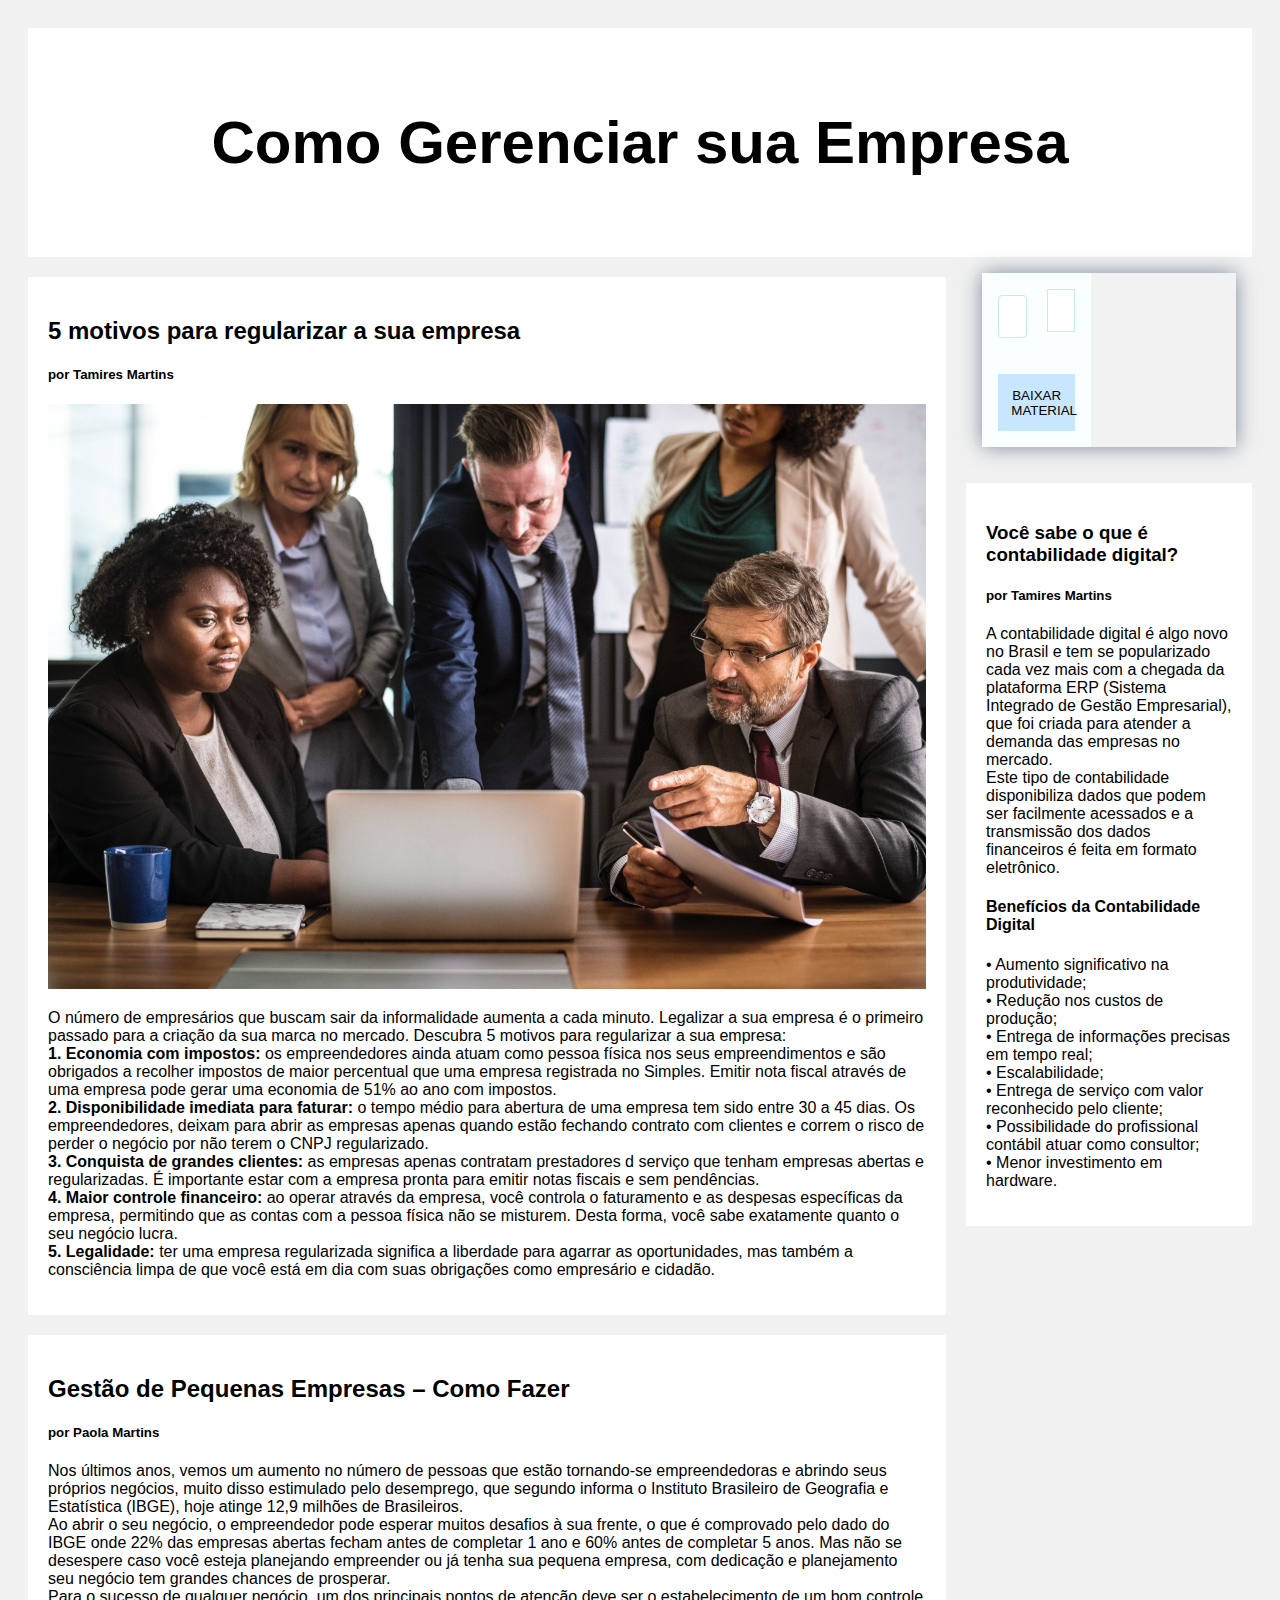
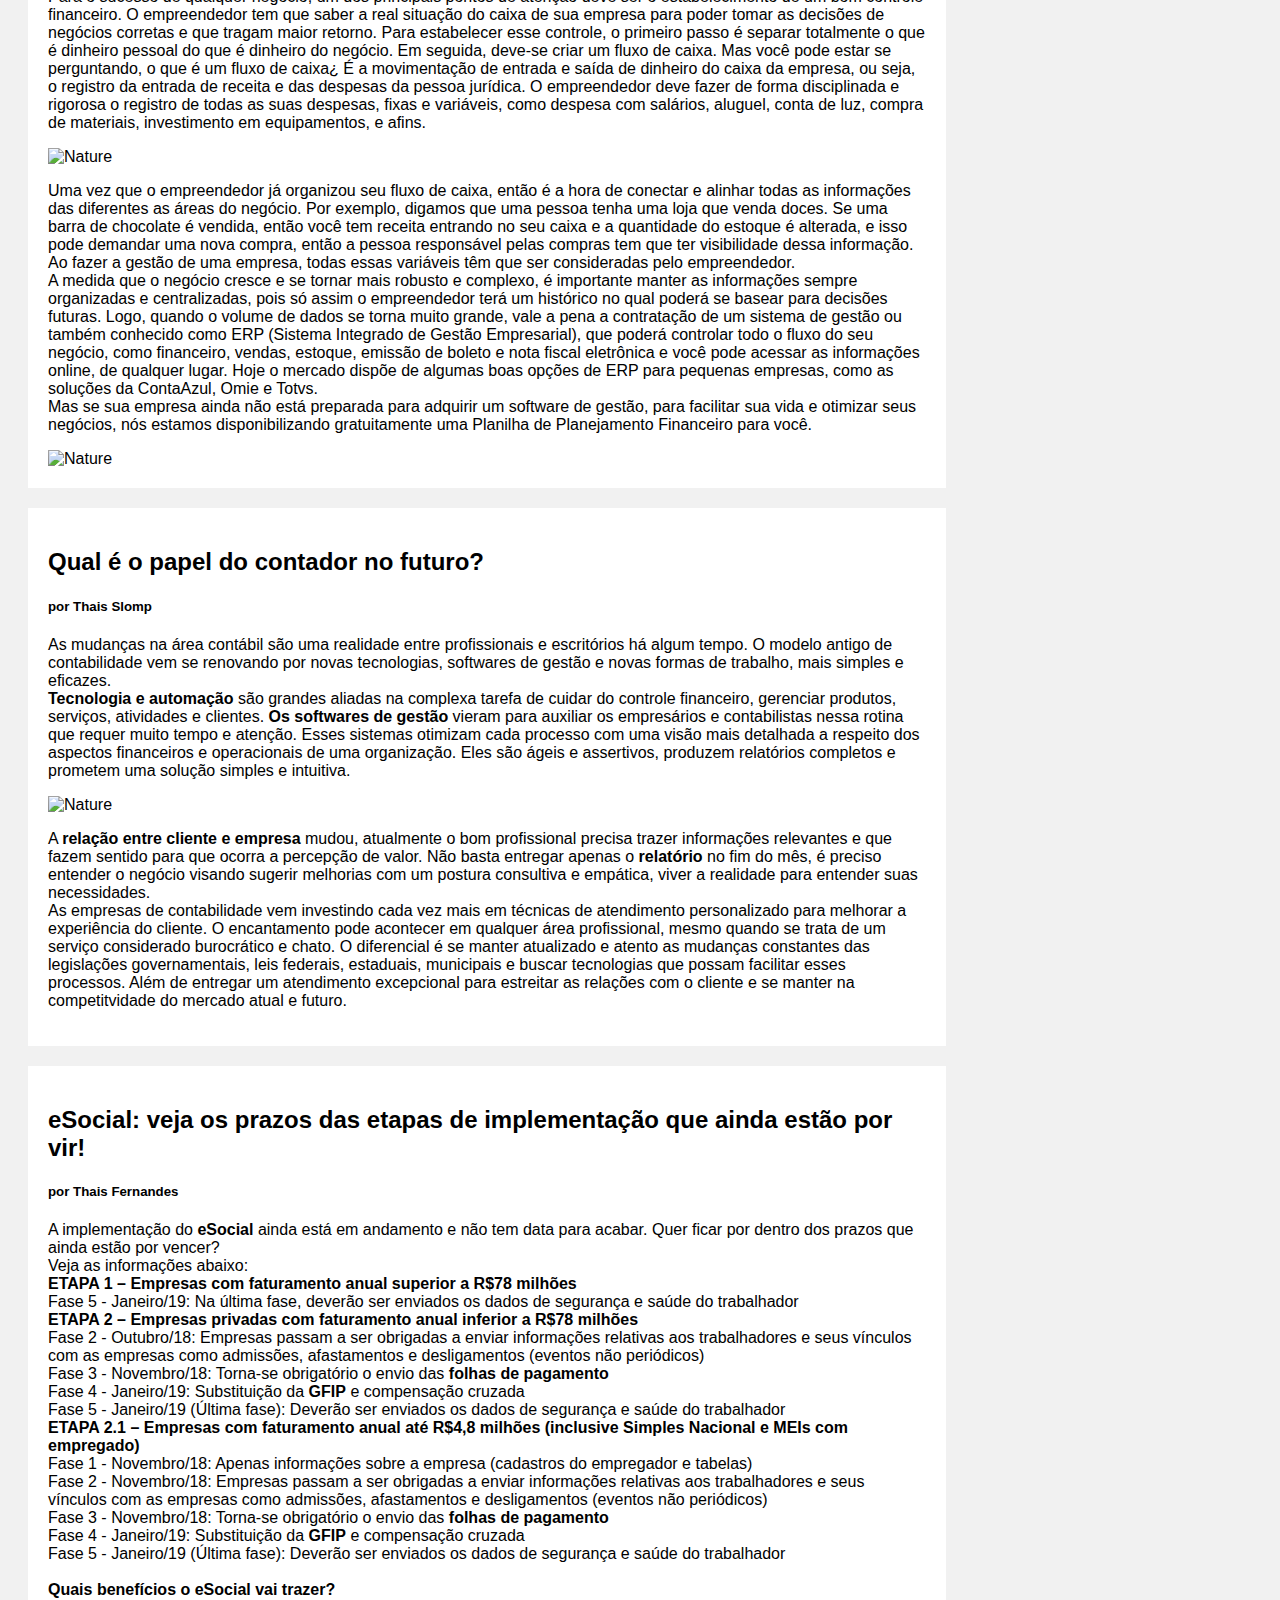
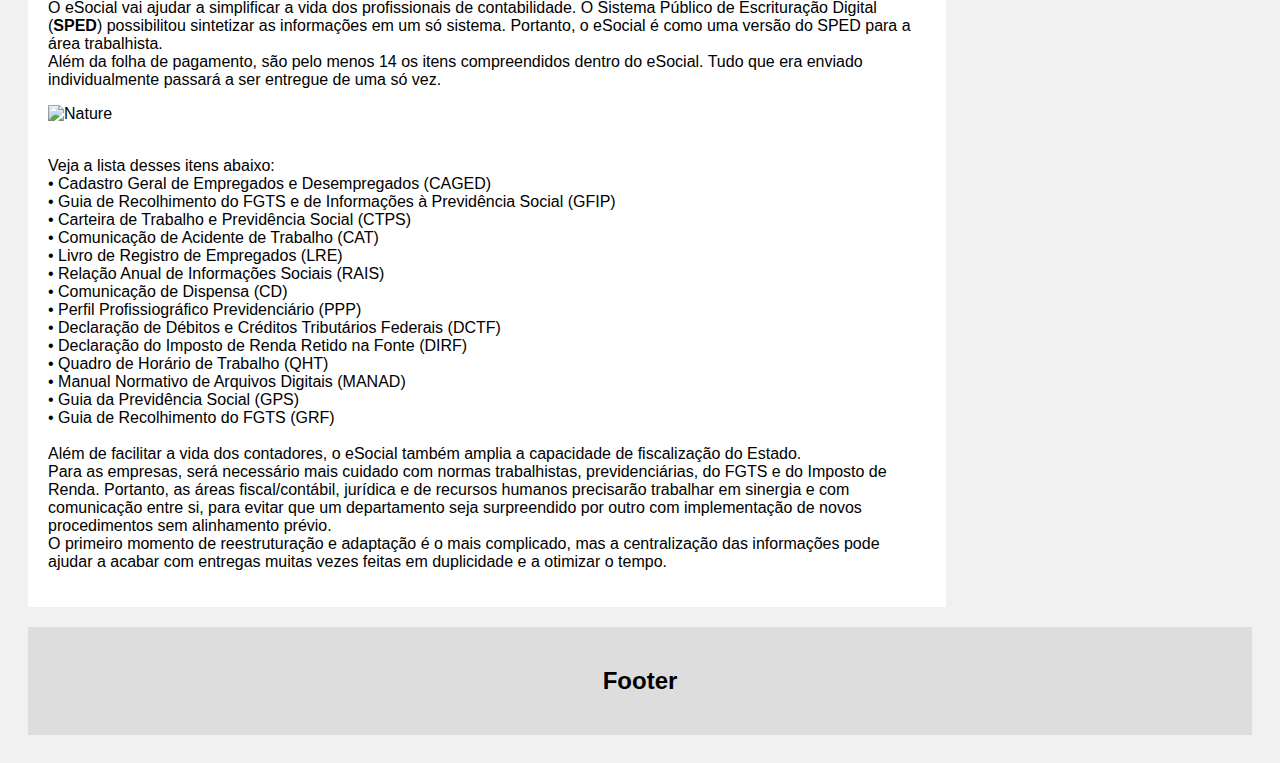
==== index.html @ 6ee8df93 "imagem" ====
<!DOCTYPE html>
<html lang="en">
<head>
  <title>econtAgil</title>
  <meta charset="UTF-8">
  <meta name="viewport" content="width=device-width, initial-scale=1.0">
  <meta http-equiv="X-UA-Compatible" content="ie=edge">
  <link href="https://maxcdn.bootstrapcdn.com/font-awesome/4.7.0/css/font-awesome.min.css" rel="stylesheet" integrity="sha384-wvfXpqpZZVQGK6TAh5PVlGOfQNHSoD2xbE+QkPxCAFlNEevoEH3Sl0sibVcOQVnN" crossorigin="anonymous">
  <link rel="stylesheet" href="https://stackpath.bootstrapcdn.com/bootstrap/4.1.1/css/bootstrap.min.css" integrity="sha384-WskhaSGFgHYWDcbwN70/dfYBj47jz9qbsMId/iRN3ewGhXQFZCSftd1LZCfmhktB" crossorigin="anonymous">
  <link rel="stylesheet" href="https://cdnjs.cloudflare.com/ajax/libs/animate.css/3.5.2/animate.css" />
  <link href="https://fonts.googleapis.com/css?family=Montserrat:400,500,700" rel="stylesheet">
  <link rel="stylesheet" href="style.css">

</head>

<body>
    <div class="header">
      <h2>Como Gerenciar sua Empresa</h2>
    </div>

    <div class="row">
      <div class="leftcolumn">

        <div class="card">
          <h2>5 motivos para regularizar a sua empresa</h2>
          <h5>por Tamires Martins</h5>
          <img src="images/5motivos.jpg" alt="Nature" class="responsive">
          <p>
            O número de empresários que buscam sair da informalidade aumenta a cada minuto.
            Legalizar a sua empresa é o primeiro passado para a criação da sua marca no mercado.
            Descubra 5 motivos para regularizar a sua empresa:
            <br>
            <b>1. Economia com impostos:</b>
            os empreendedores ainda atuam como pessoa física nos seus empreendimentos
            e são obrigados a recolher  impostos de maior percentual que uma empresa registrada no Simples.
            Emitir nota fiscal através de uma empresa pode gerar uma economia de 51% ao ano com impostos.
            <br>
            <b>2. Disponibilidade imediata para faturar:</b>
            o tempo médio para abertura de uma empresa tem sido entre 30 a 45 dias.
            Os empreendedores, deixam para abrir as empresas apenas quando estão fechando contrato com clientes
            e correm o risco de perder o negócio por não terem o CNPJ regularizado.
            <br>
            <b>3. Conquista de grandes clientes:</b>
            as empresas apenas contratam prestadores d serviço que tenham empresas abertas e regularizadas.
            É importante estar com a empresa pronta para emitir notas fiscais e sem pendências.
            <br>
            <b>4. Maior controle financeiro:</b>
            ao operar através da empresa, você controla o faturamento e as despesas específicas da empresa,
            permitindo que as contas com a pessoa física não se misturem.
            Desta forma, você sabe exatamente quanto o seu negócio lucra.
            <br>
            <b>5. Legalidade:</b>
            ter uma empresa regularizada significa a liberdade para agarrar as oportunidades,
            mas também a consciência limpa de que você está em dia com suas obrigações como empresário e cidadão.
          </p>
        </div>

        <div class="card">
          <h2>Gestão de Pequenas Empresas – Como Fazer</h2>
          <h5>por Paola Martins</h5>
          <p>
            Nos últimos anos, vemos um aumento no número de pessoas que estão tornando-se empreendedoras
            e abrindo seus próprios negócios, muito disso estimulado pelo desemprego, que segundo informa
            o Instituto Brasileiro de Geografia e Estatística (IBGE), hoje atinge 12,9 milhões de Brasileiros.
            <br>
            Ao abrir o seu negócio, o empreendedor pode esperar muitos desafios à sua frente,
            o que é comprovado pelo dado do IBGE onde 22% das empresas abertas fecham antes de completar 1 ano
            e 60% antes de completar 5 anos. Mas não se desespere caso você esteja planejando empreender
            ou já tenha sua pequena empresa, com dedicação e planejamento seu negócio tem grandes chances de prosperar.
            <br>
            Para o sucesso de qualquer negócio, um dos principais pontos de atenção deve ser o estabelecimento
            de um bom controle financeiro. O empreendedor tem que saber a real situação do caixa de sua empresa
            para poder tomar as decisões de negócios corretas e que tragam maior retorno.
            Para estabelecer esse controle, o primeiro passo é separar totalmente o que é dinheiro pessoal
            do que é dinheiro do negócio. Em seguida, deve-se criar um fluxo de caixa. Mas você pode estar se perguntando,
            o que é um fluxo de caixa¿ É a movimentação de entrada e saída de dinheiro do caixa da empresa, ou seja,
            o registro da entrada de receita e das despesas da pessoa jurídica. O empreendedor deve fazer de forma
            disciplinada e rigorosa o registro de todas as suas despesas, fixas e variáveis, como despesa com salários,
            aluguel, conta de luz, compra de materiais, investimento em equipamentos, e afins.
            <br>
          </p>
          <img src="images/gestaope.jpg" alt="Nature" class="responsive">
          <p>
            Uma vez que o empreendedor já organizou seu fluxo de caixa, então é a hora de conectar
            e alinhar todas as informações das diferentes as áreas do negócio.
            Por exemplo, digamos que uma pessoa tenha uma loja que venda doces.
            Se uma barra de chocolate é vendida, então você tem receita entrando no seu caixa e
            a quantidade do estoque é alterada, e isso pode demandar uma nova compra, então a pessoa
            responsável pelas compras tem que ter visibilidade dessa informação.
            Ao fazer a gestão de uma empresa, todas essas variáveis têm que ser consideradas pelo empreendedor.
            <br>
            A medida que o negócio cresce e se tornar mais robusto e complexo, é importante manter
            as informações sempre organizadas e centralizadas, pois só assim o empreendedor
            terá um histórico no qual poderá se basear para decisões futuras. Logo, quando o volume de
            dados se torna muito grande, vale a pena a contratação de um sistema de gestão ou também
            conhecido como ERP (Sistema Integrado de Gestão Empresarial), que poderá controlar
            todo o fluxo do seu negócio, como financeiro, vendas, estoque, emissão de boleto e
            nota fiscal eletrônica e você pode acessar as informações online, de qualquer lugar.
            Hoje o mercado dispõe de algumas boas opções de ERP para pequenas empresas,
            como as soluções da ContaAzul, Omie e Totvs.
            <br>
            Mas se sua empresa ainda não está preparada para adquirir um software de gestão,
            para facilitar sua vida e otimizar seus negócios, nós estamos disponibilizando
            gratuitamente uma Planilha de Planejamento Financeiro para você.
            <br>
          </p>
          <img src="images/gestaope.jpg" alt="Nature" class="responsive">
        </div>

        <div class="card">
          <h2>Qual é o papel do contador no futuro?</h2>
          <h5>por Thais Slomp</h5>
          <p>
            As mudanças na área contábil são uma realidade entre profissionais e escritórios há algum tempo.
            O modelo antigo de contabilidade vem se renovando por novas tecnologias, softwares de gestão e
            novas formas de trabalho, mais simples e eficazes.
            <br>
            <b>Tecnologia e automação</b> são grandes aliadas na complexa tarefa de cuidar do controle financeiro,
            gerenciar produtos, serviços, atividades e clientes. <b>Os softwares de gestão</b> vieram para auxiliar
            os empresários e contabilistas nessa rotina que requer muito tempo e atenção.
            Esses sistemas otimizam cada processo com uma visão mais detalhada a respeito dos
            aspectos financeiros e operacionais de uma organização. Eles são ágeis e assertivos,
            produzem relatórios completos e prometem uma solução simples e intuitiva.
            <br>
          </p>
            <img src="images/papelcont.png" alt="Nature" class="responsive">
          <p>
            A <b>relação entre cliente e empresa</b> mudou, atualmente o bom profissional precisa trazer informações
            relevantes e que fazem sentido para que ocorra a percepção de valor. Não basta entregar apenas o
            <b>relatório</b> no fim do mês, é preciso entender o negócio visando sugerir melhorias com um postura
            consultiva e empática, viver a realidade para entender suas necessidades.
            <br>
            As empresas de contabilidade vem investindo cada vez mais em técnicas de atendimento
            personalizado para melhorar a experiência do cliente. O encantamento pode acontecer em qualquer
            área profissional, mesmo quando se trata de um serviço considerado burocrático e chato.
            O diferencial é se manter atualizado e atento as mudanças constantes das legislações governamentais,
            leis federais, estaduais, municipais e buscar tecnologias que possam facilitar esses processos.
            Além de entregar um atendimento excepcional para estreitar as relações com o cliente e se manter
            na competitvidade do mercado atual e futuro.
          </p>
        </div>

        <div class="card">
          <h2>eSocial: veja os prazos das etapas de implementação que ainda estão por vir!</h2>
          <h5>por Thais Fernandes</h5>
          <p>
            A implementação do <b>eSocial</b> ainda está em andamento e não tem data para acabar.
            Quer ficar por dentro dos prazos que ainda estão por vencer?<br>
            Veja as informações abaixo:<br>
            <b>ETAPA 1 – Empresas com faturamento anual superior a R$78 milhões</b><br>
            Fase 5 - Janeiro/19: Na última fase, deverão ser enviados os dados de segurança e saúde do trabalhador<br>
            <b>ETAPA 2 – Empresas privadas com faturamento anual inferior a R$78 milhões</b><br>
            Fase 2 - Outubro/18: Empresas passam a ser obrigadas a enviar informações relativas aos trabalhadores
            e seus vínculos com as empresas como admissões, afastamentos e desligamentos (eventos não periódicos)<br>
            Fase 3 - Novembro/18: Torna-se obrigatório o envio das <b>folhas de pagamento</b><br>
            Fase 4 - Janeiro/19: Substituição da <b>GFIP</b> e compensação cruzada <br>
            Fase 5 - Janeiro/19 (Última fase): Deverão ser enviados os dados de segurança e saúde do trabalhador<br>
            <b>ETAPA 2.1 – Empresas com faturamento anual até R$4,8 milhões (inclusive Simples Nacional e MEIs com empregado)</b><br>
            Fase 1 - Novembro/18: Apenas informações sobre a empresa (cadastros do empregador e tabelas)<br>
            Fase 2 - Novembro/18: Empresas passam a ser obrigadas a enviar informações relativas aos trabalhadores
            e seus vínculos com as empresas como admissões, afastamentos e desligamentos (eventos não periódicos)<br>
            Fase 3 - Novembro/18: Torna-se obrigatório o envio das <b>folhas de pagamento</b><br>
            Fase 4 - Janeiro/19: Substituição da <b>GFIP</b> e compensação cruzada<br>
            Fase 5 - Janeiro/19 (Última fase): Deverão ser enviados os dados de segurança e saúde do trabalhador<br>
            <br>
            <b>Quais benefícios o eSocial vai trazer?</b><br>
            O eSocial vai ajudar a simplificar a vida dos profissionais de contabilidade.
            O Sistema Público de Escrituração Digital (<b>SPED</b>) possibilitou sintetizar as informações em um só sistema.
            Portanto, o eSocial é como uma versão do SPED para a área trabalhista.
            <br>
            Além da folha de pagamento, são pelo menos 14 os itens compreendidos dentro do eSocial.
            Tudo que era enviado individualmente passará a ser entregue de uma só vez.
            <br>
          </p>
            <img src="images/esocial.png" alt="Nature" class="responsive">
          <p><br>
            Veja a lista desses itens abaixo:
            <br>
            •	Cadastro Geral de Empregados e Desempregados (CAGED)<br>
            •	Guia de Recolhimento do FGTS e de Informações à Previdência Social (GFIP)<br>
            •	Carteira de Trabalho e Previdência Social (CTPS)<br>
            •	Comunicação de Acidente de Trabalho (CAT)<br>
            •	Livro de Registro de Empregados (LRE)<br>
            •	Relação Anual de Informações Sociais (RAIS)<br>
            •	Comunicação de Dispensa (CD)<br>
            •	Perfil Profissiográfico Previdenciário (PPP)<br>
            •	Declaração de Débitos e Créditos Tributários Federais (DCTF)<br>
            •	Declaração do Imposto de Renda Retido na Fonte (DIRF)<br>
            •	Quadro de Horário de Trabalho (QHT)<br>
            •	Manual Normativo de Arquivos Digitais (MANAD)<br>
            •	Guia da Previdência Social (GPS)<br>
            •	Guia de Recolhimento do FGTS (GRF)<br>
            <br>
            Além de facilitar a vida dos contadores, o eSocial também amplia a capacidade de fiscalização do Estado.
            <br>
            Para as empresas, será necessário mais cuidado com normas trabalhistas, previdenciárias,
            do FGTS e do Imposto de Renda. Portanto, as áreas fiscal/contábil, jurídica e de recursos humanos
            precisarão trabalhar em sinergia e com comunicação entre si, para evitar que um departamento seja
            surpreendido por outro com implementação de novos procedimentos sem alinhamento prévio.
            <br>
            O primeiro momento de reestruturação e adaptação é o mais complicado,
            mas a centralização das informações pode ajudar a acabar com entregas muitas vezes
            feitas em duplicidade e a otimizar o tempo.
          </p>
        </div>
      </div>

      <div class="rightcolumn">

          <div class="container">
            <div class="wrapper">
              <div class="contact">
                <div class="alert">Você receberá o material em breve!</div>
                <form id="contactForm">
                  <p>
                    <input type="text" name="name" id="name" placeholder="Seu nome completo" required>
                  </p>
                  <p>
                    <input type="email" name="email" id="email" placeholder="Seu melhor e-mail" required>
                  </p>
                  <p class="full">
                    <button type="submit">Baixar material</button>
                  </p>
                </form>
              </div>
            </div>
          </div>

        <div class="card">
          <h3>Você sabe o que é contabilidade digital?</h3>
          <h5>por Tamires Martins</h5>
          <p>
            A contabilidade digital é algo novo no Brasil e tem se popularizado cada vez mais
            com a chegada da plataforma ERP (Sistema Integrado de Gestão Empresarial),
            que foi criada para atender a demanda das empresas no mercado.
            <br>
            Este tipo de contabilidade disponibiliza dados que podem ser facilmente acessados
            e a transmissão dos dados financeiros é feita em formato eletrônico.
            <br>
          </p>
          <h4>Benefícios da Contabilidade Digital</h4>
          <p>
            •	Aumento significativo na produtividade;<br>
            •	Redução nos custos de produção;<br>
            •	Entrega de informações precisas em tempo real;<br>
            • Escalabilidade;<br>
            •	Entrega de serviço com valor reconhecido pelo cliente;<br>
            •	Possibilidade do profissional contábil atuar como consultor;<br>
            •	Menor investimento em hardware.
        </div>
      </div>
    </div>

    <div class="footer">
      <h2>Footer</h2>
    </div>

    <script src="https://www.gstatic.com/firebasejs/5.5.2/firebase.js"></script>
    <script>
    // Initialize Firebase
      var config = {
        apiKey: "AIzaSyDP637DPuIeUoGHXtNdZsl5cnEf7IzWaS0",
        authDomain: "gamaleads-899c1.firebaseapp.com",
        databaseURL: "https://gamaleads-899c1.firebaseio.com",
        projectId: "gamaleads-899c1",
        storageBucket: "gamaleads-899c1.appspot.com",
        messagingSenderId: "456553398482"
      };
      firebase.initializeApp(config);
    </script>
    <script src="application.js"></script>
</body>
</html>
---- style.css ----
body {
  font-family: Arial;
  padding: 20px;
  background: #f1f1f1;
}

*{
  box-sizing: border-box;
}

.header {
  padding: 30px;
  font-size: 40px;
  text-align: center;
  background: white;
}

/* Create two unequal columns that floats next to each other */
/* Left column */
.leftcolumn {
  float: left;
  width: 75%;
}

/* Right column */
.rightcolumn {
  float: left;
  width: 25%;
  padding-left: 20px;
}

/* Add a card effect for articles */
.card {
  background-color: white;
  padding: 20px;
  margin-top: 20px;
}

/* Clear floats after the columns */
.row:after {
  content: "";
  display: table;
  clear: both;
}

/* Footer */
.footer {
  padding: 20px;
  text-align: center;
  background: #ddd;
  margin-top: 20px;
}

/* Style inputs with type="text", select elements and textareas */
input[type=text], select, textarea {
    width: 100%; /* Full width */
    padding: 12px; /* Some padding */
    border: 1px solid #ccc; /* Gray border */
    border-radius: 4px; /* Rounded borders */
    box-sizing: border-box; /* Make sure that padding and width stays in place */
    margin-top: 6px; /* Add a top margin */
    margin-bottom: 16px; /* Bottom margin */
    resize: vertical /* Allow the user to vertically resize the textarea (not horizontally) */
}

/* Style the submit button with a specific background color etc */
input[type=submit] {
    background-color: #4CAF50;
    color: white;
    padding: 12px 20px;
    border: none;
    border-radius: 4px;
    cursor: pointer;
}

/* When moving the mouse over the submit button, add a darker green color */
input[type=submit]:hover {
    background-color: #45a049;
}

/* Add a background color and some padding around the form */
.container {
    border-radius: 5px;
    background-color: #f2f2f2;
  max-width:1170px;
  margin-left:auto;
  margin-right:auto;
  padding:1em;
}

ul {
  list-style: none;
  padding:0;
}


/* Responsive layout - when the screen is less than 800px wide, make the two columns stack on top of each other instead of next to each other */
@media screen and (max-width: 800px) {
  .leftcolumn, .rightcolumn {
    width: 100%;
    padding: 0;
  }
}

.responsive {
    max-width: 100%;
    height: auto;
}

.brand span {
  color:#fff;
}

.wrapper{
  box-shadow: 0 0 20px 0 rgba(72,94,116,0.7);
}

.wrapper > *{
  padding: 1em;
}


.company-info{
  background:#c9e6ff;
}

.company-info h3, .company-info ul{
  text-align: center;
  margin:0 0 1rem 0;
}

.contact {
  background:#f9feff;
}

/* FORM STYLES */
.contact form{
  display: grid;
  grid-template-columns: 1fr 1fr;
  grid-gap:20px;
}

.contact form label {
  display:block;
}

.contact form p {
  margin:0;
}

.contact form .full {
  grid-column: 1 / 3;
}

.contact form button, .contact form input, .contact form textarea{
  width:100%;
  padding:1em;
  border:1px solid #c9e6ff;
}

.contact form button{
  background:#c9e6ff;
  border:0;
  text-transform: uppercase;
}

.contact form button:hover,.contact form button:focus{
  background:#92bde7;
  color:#fff;
  outline:0;
  transition: background-color 2s ease-out;
}

.alert{
  text-align: center;
  padding:10px;
  background:#79c879;
  color:#fff;
  margin-bottom:10px;
  display:none;
}

/* LARGE SCREENS */
@media(min-width:700px){
  .wrapper{
    display: grid;
    grid-template-columns: 1fr 2fr;
  }
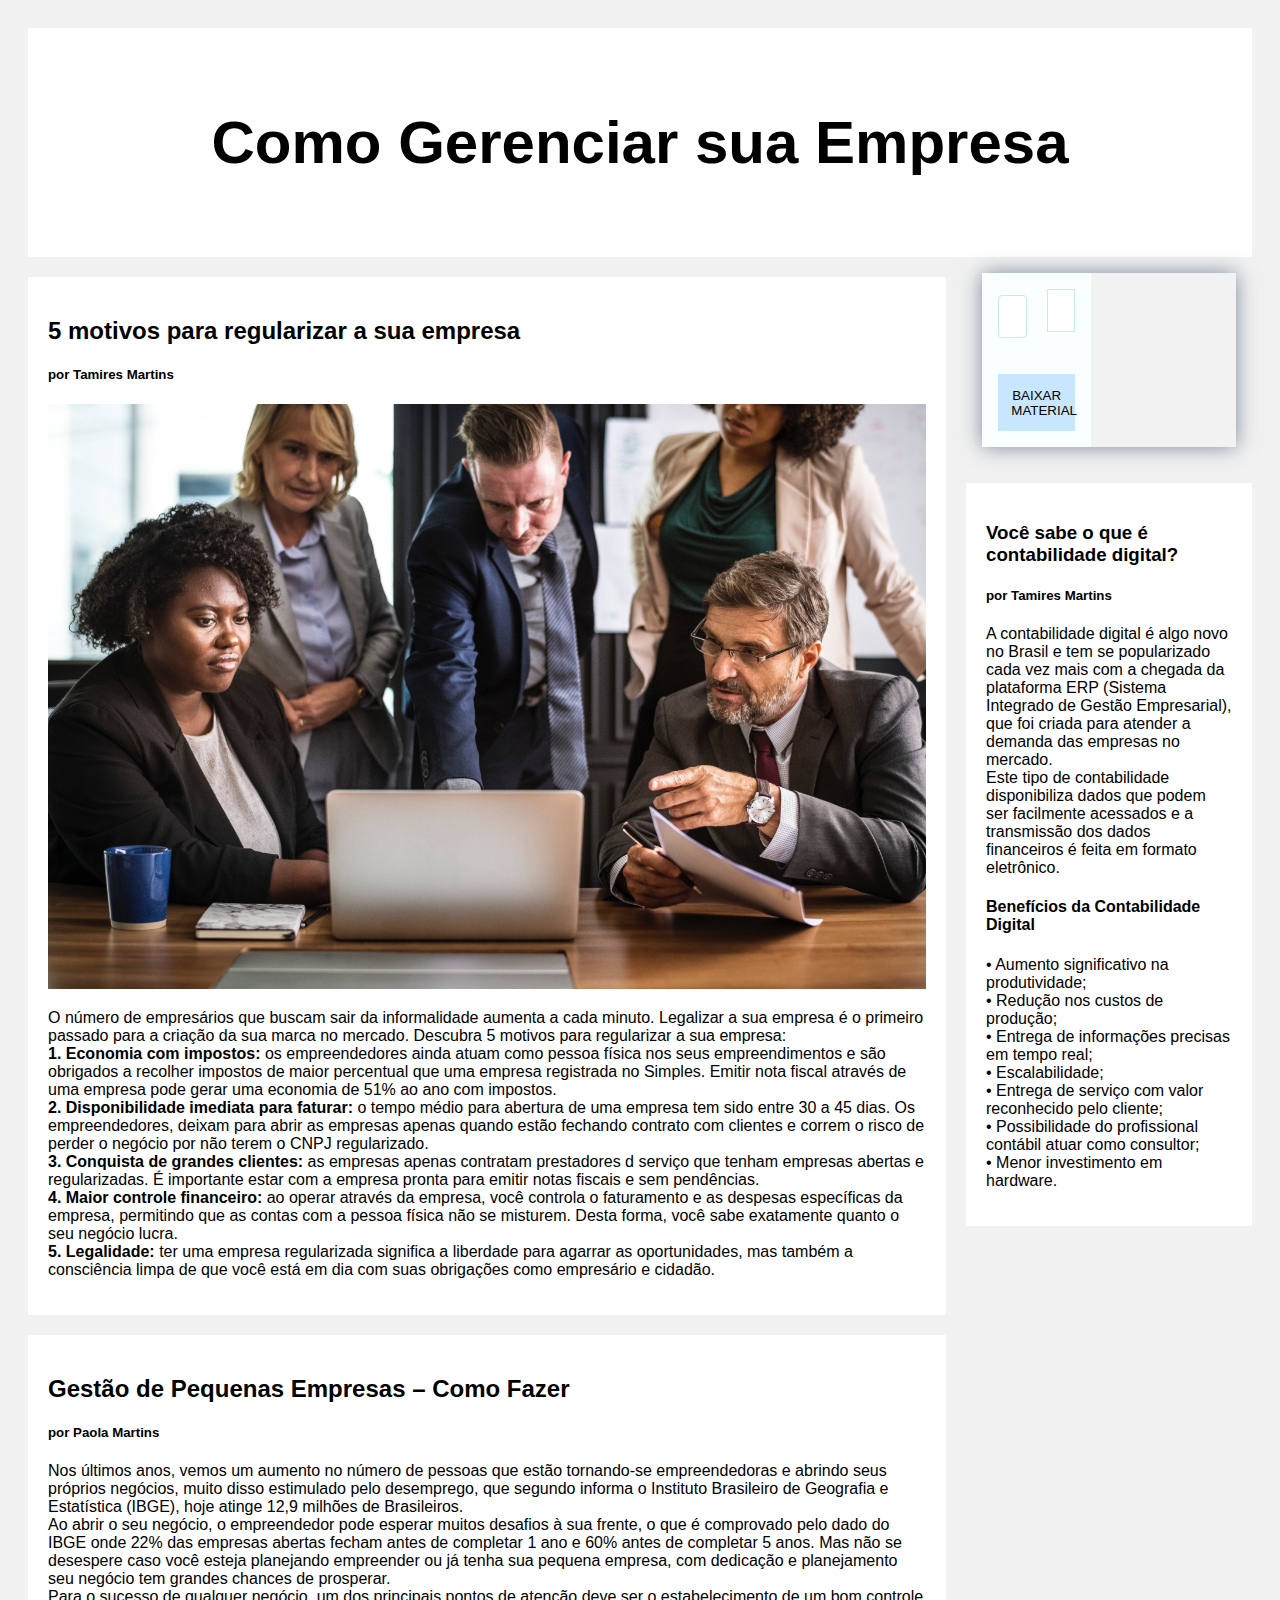
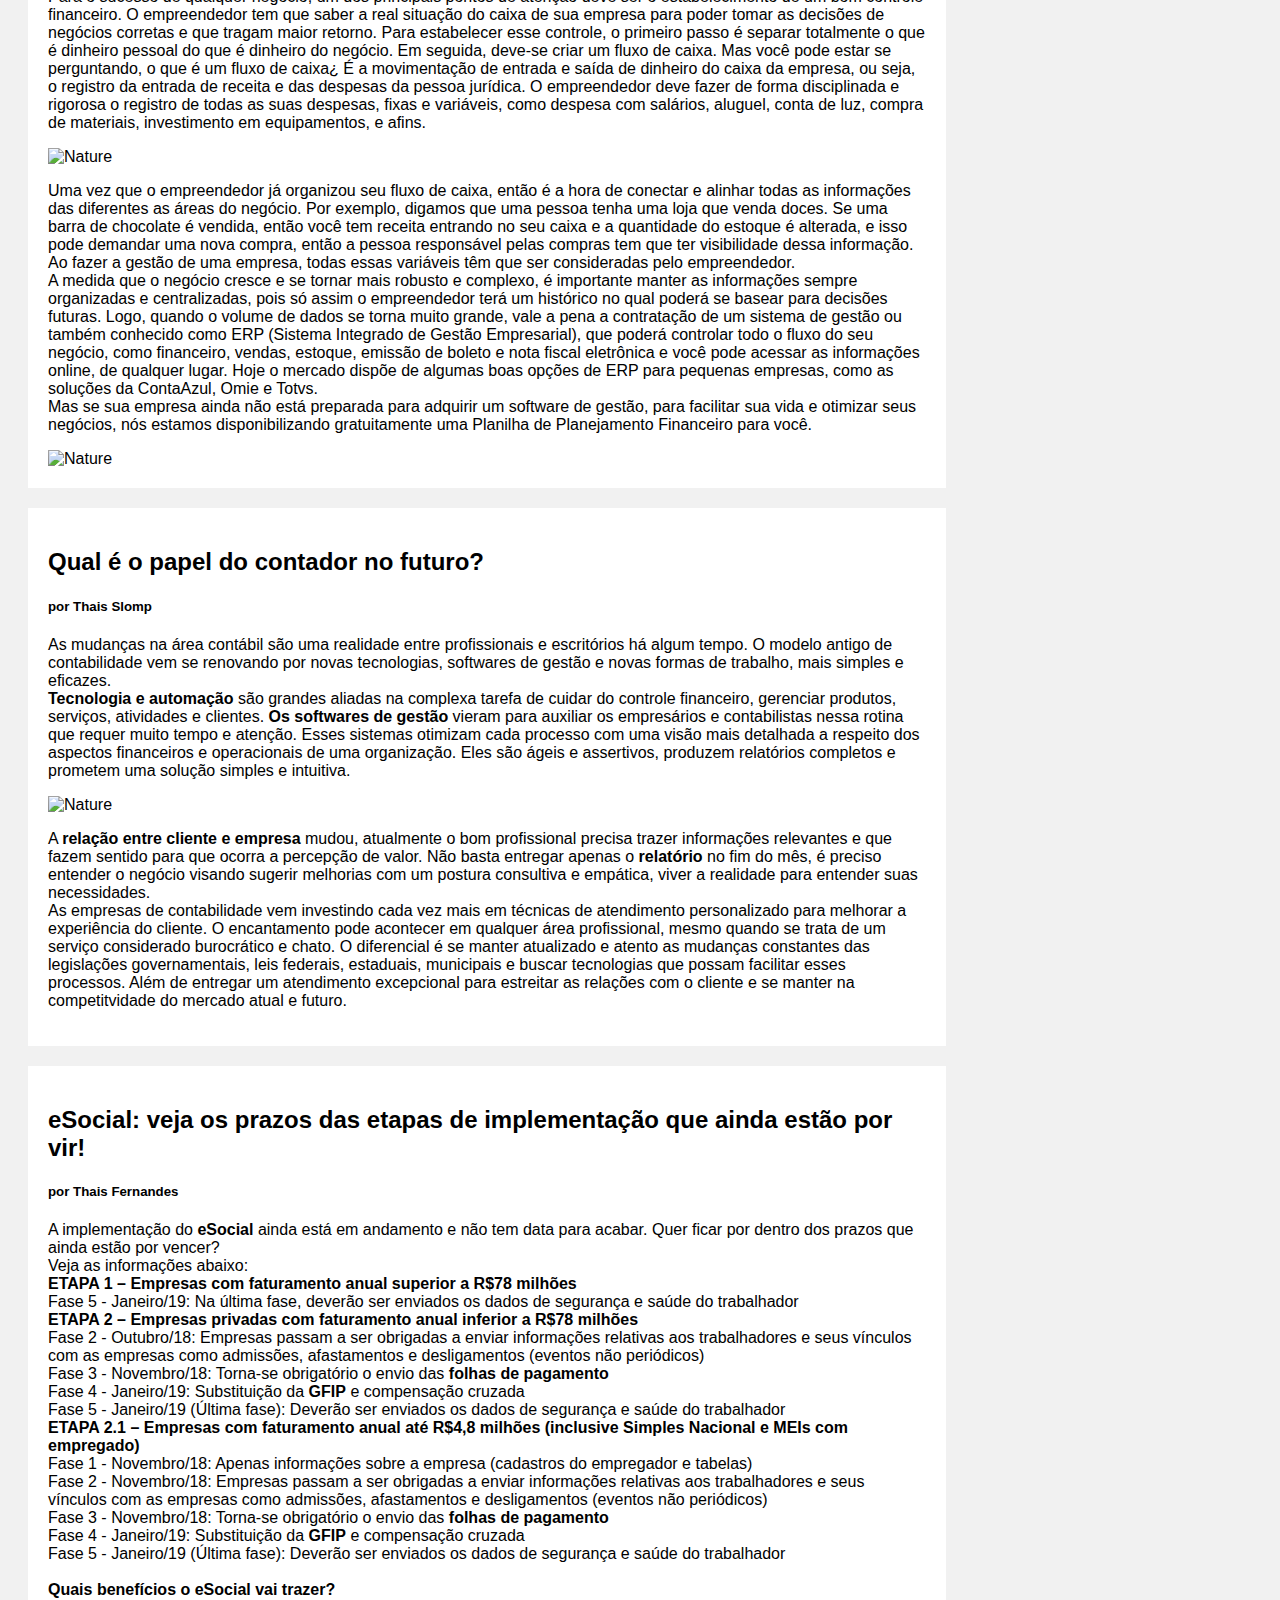
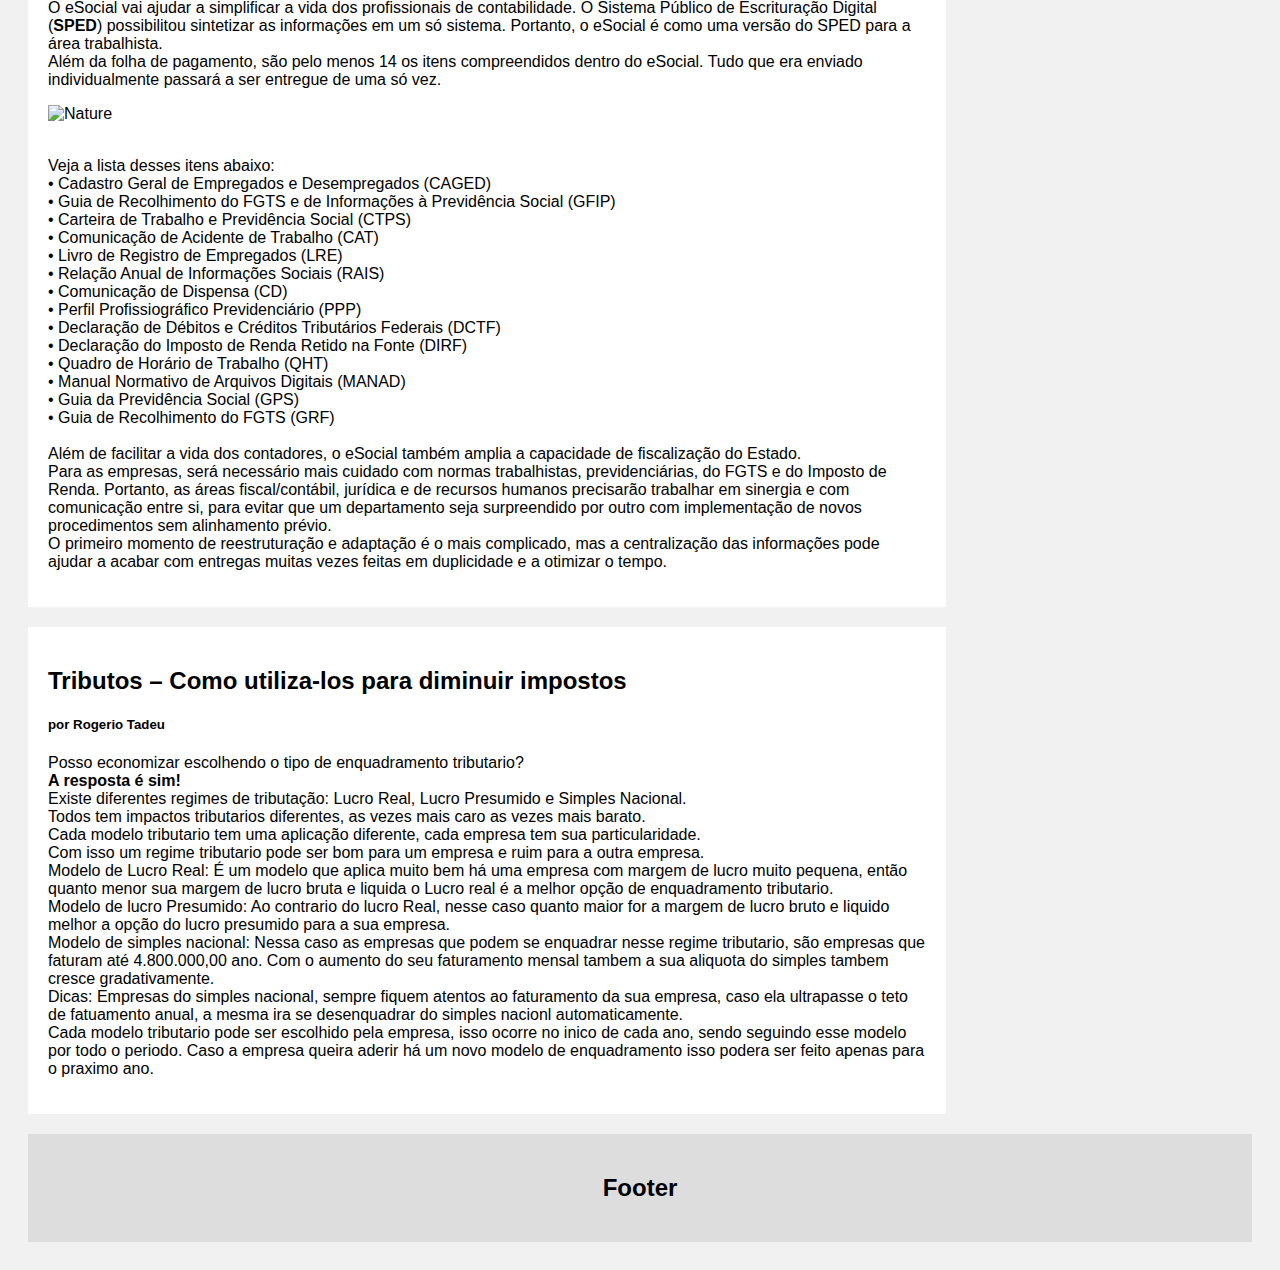
==== commit 76f7ab4b: "ok" ====
--- a/index.html
+++ b/index.html
@@ -104,7 +104,7 @@
             gratuitamente uma Planilha de Planejamento Financeiro para você.
             <br>
           </p>
-          <img src="images/gestaope.jpg" alt="Nature" class="responsive">
+          <img src="images/Imagem2Gestao.JPG" alt="Nature" class="responsive">
         </div>
 
         <div class="card">
@@ -203,6 +203,42 @@
             feitas em duplicidade e a otimizar o tempo.
           </p>
         </div>
+        
+        <div class="card">
+          <h2>Tributos – Como utiliza-los para diminuir impostos</h2>
+          <h5>por Rogerio Tadeu</h5>
+          <p>
+            Posso economizar escolhendo o tipo de enquadramento tributario?<br>
+            <b>A resposta é sim!</b><br>
+            Existe diferentes regimes  de tributação: Lucro Real, Lucro Presumido e Simples Nacional.<br>
+            Todos tem impactos tributarios diferentes, as vezes mais caro as vezes mais barato.<br>
+            Cada modelo tributario tem  uma aplicação diferente, cada empresa tem sua particularidade.<br>
+            Com isso um regime tributario pode ser bom para um empresa e ruim para a outra empresa.<br>
+            
+            Modelo de Lucro Real: É um modelo que aplica muito bem há uma empresa com margem de lucro muito pequena, 
+            então quanto menor sua margem de lucro bruta e liquida o Lucro real é a melhor opção de enquadramento tributario.<br>
+            
+            Modelo de lucro Presumido: Ao contrario do lucro Real, nesse caso quanto maior for a margem de lucro bruto 
+            e liquido melhor a opção do lucro presumido para a sua empresa.<br>
+            
+            Modelo de simples nacional: Nessa caso as empresas que podem se enquadrar nesse regime tributario, 
+            são empresas que faturam até 4.800.000,00 ano. Com o aumento do seu faturamento mensal tambem a sua aliquota 
+            do simples tambem cresce gradativamente.<br>
+            
+            Dicas: Empresas do simples nacional, sempre fiquem atentos ao faturamento da sua empresa, caso ela ultrapasse 
+            o teto de fatuamento anual, a mesma ira se desenquadrar do simples nacionl automaticamente.<br>
+            
+            Cada modelo tributario pode ser escolhido pela empresa, isso ocorre no inico de cada ano, 
+            sendo seguindo esse modelo por todo o periodo. Caso a empresa queira aderir há um novo modelo de 
+            enquadramento isso podera ser feito apenas para o praximo ano.
+            
+           </p>
+        </div> 
+        
+        
+        
+        
+        
       </div>
 
       <div class="rightcolumn">
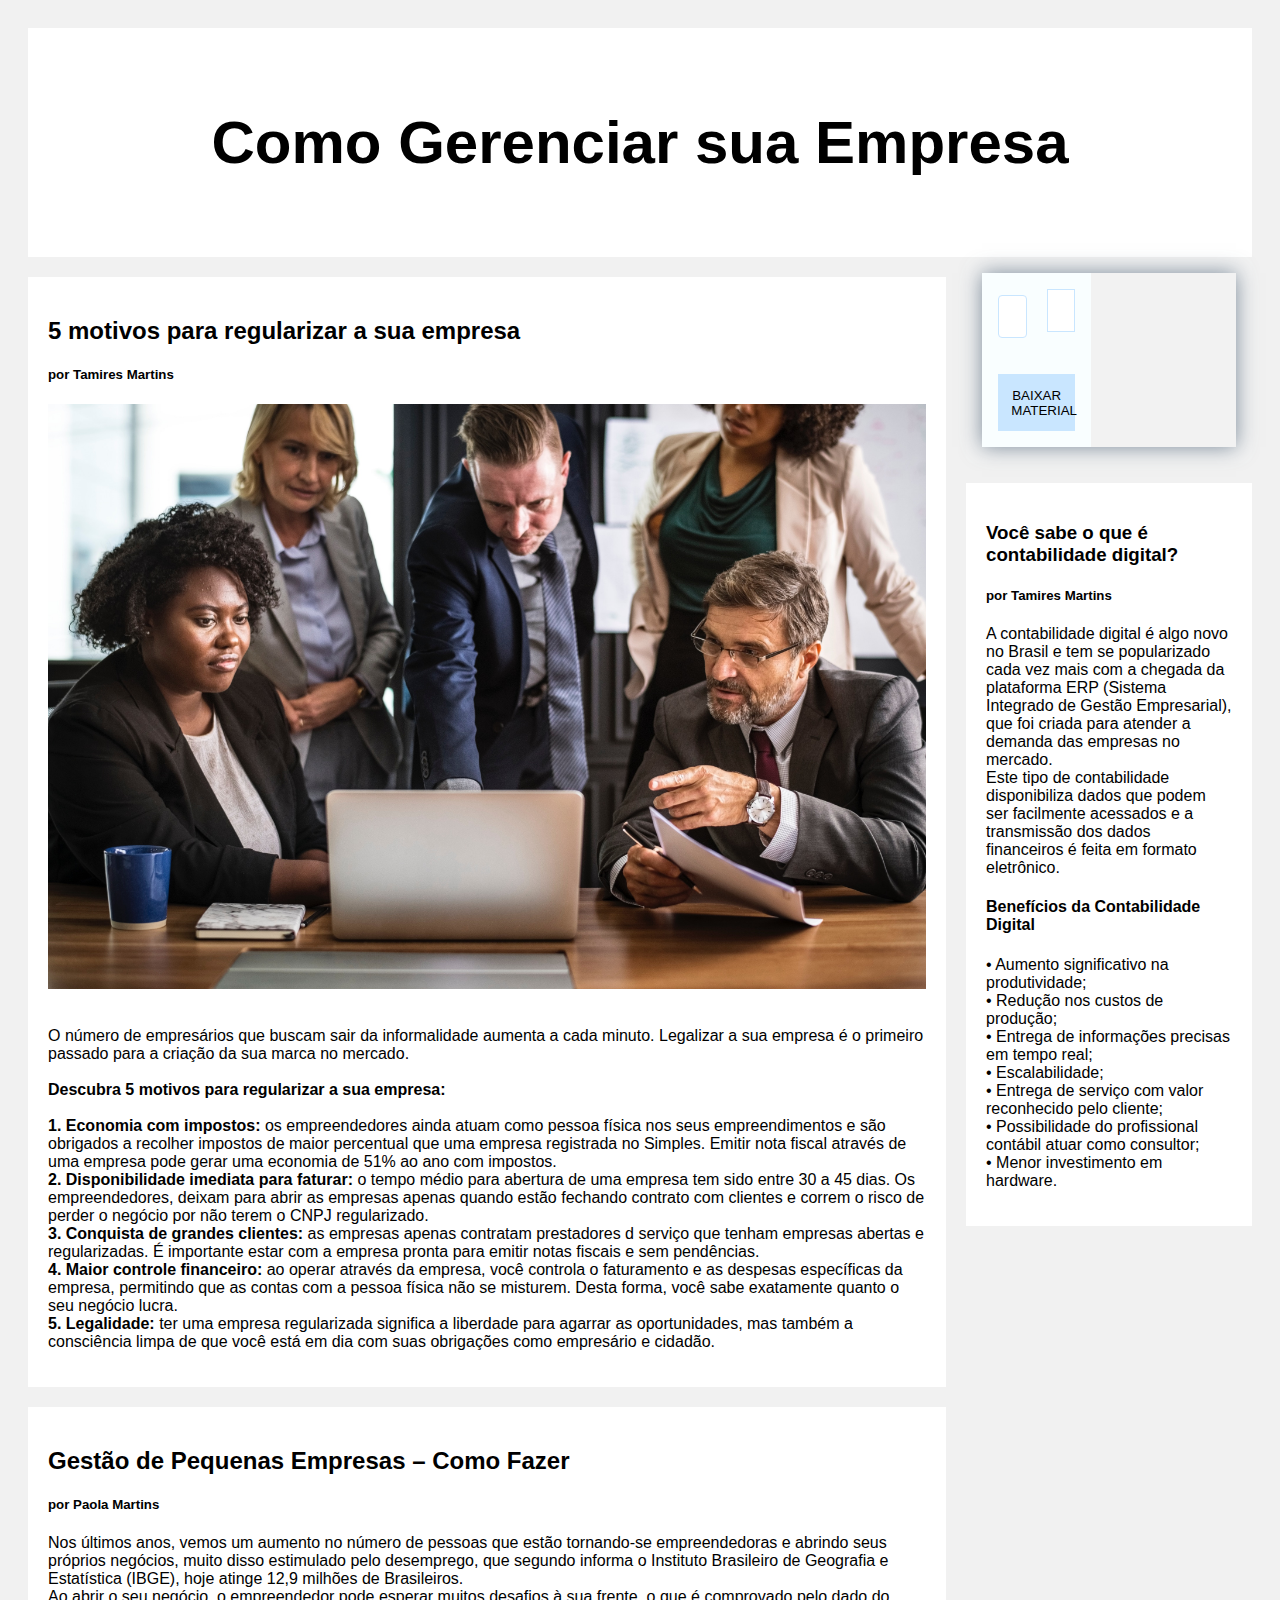
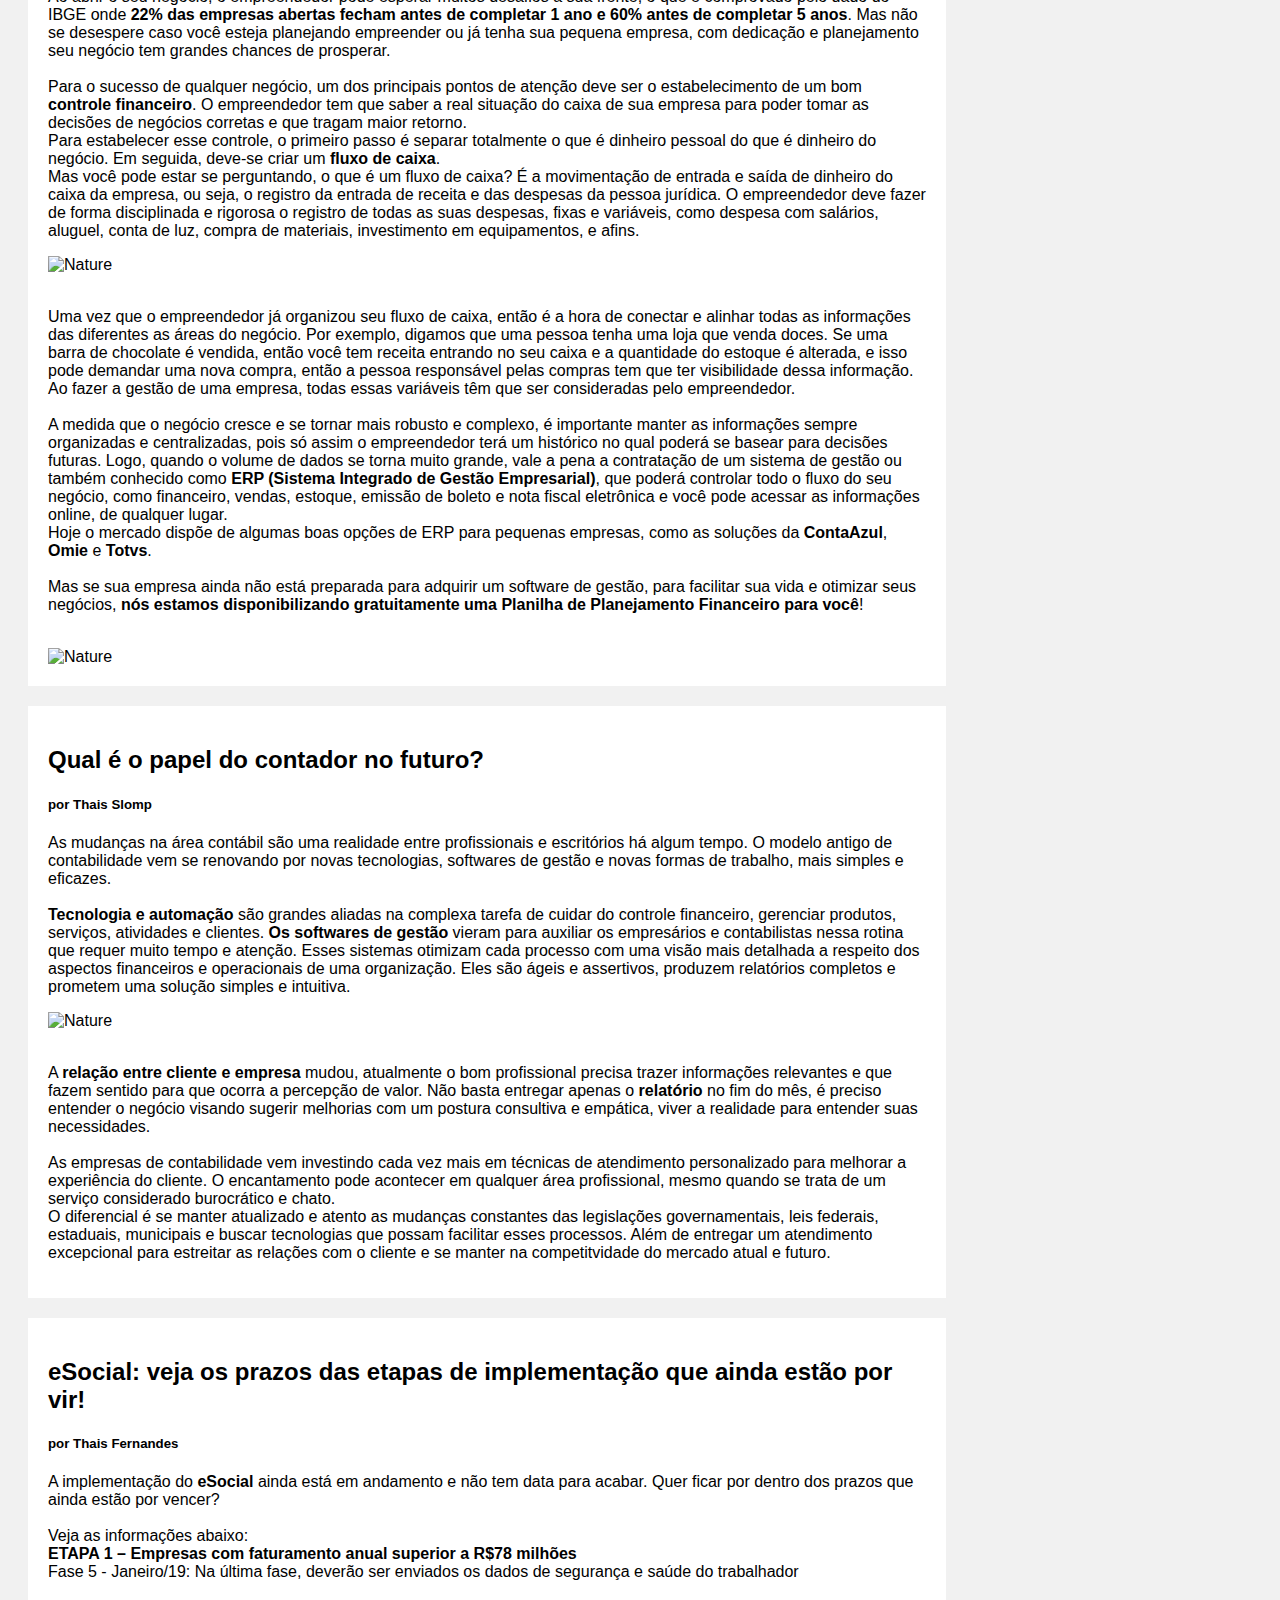
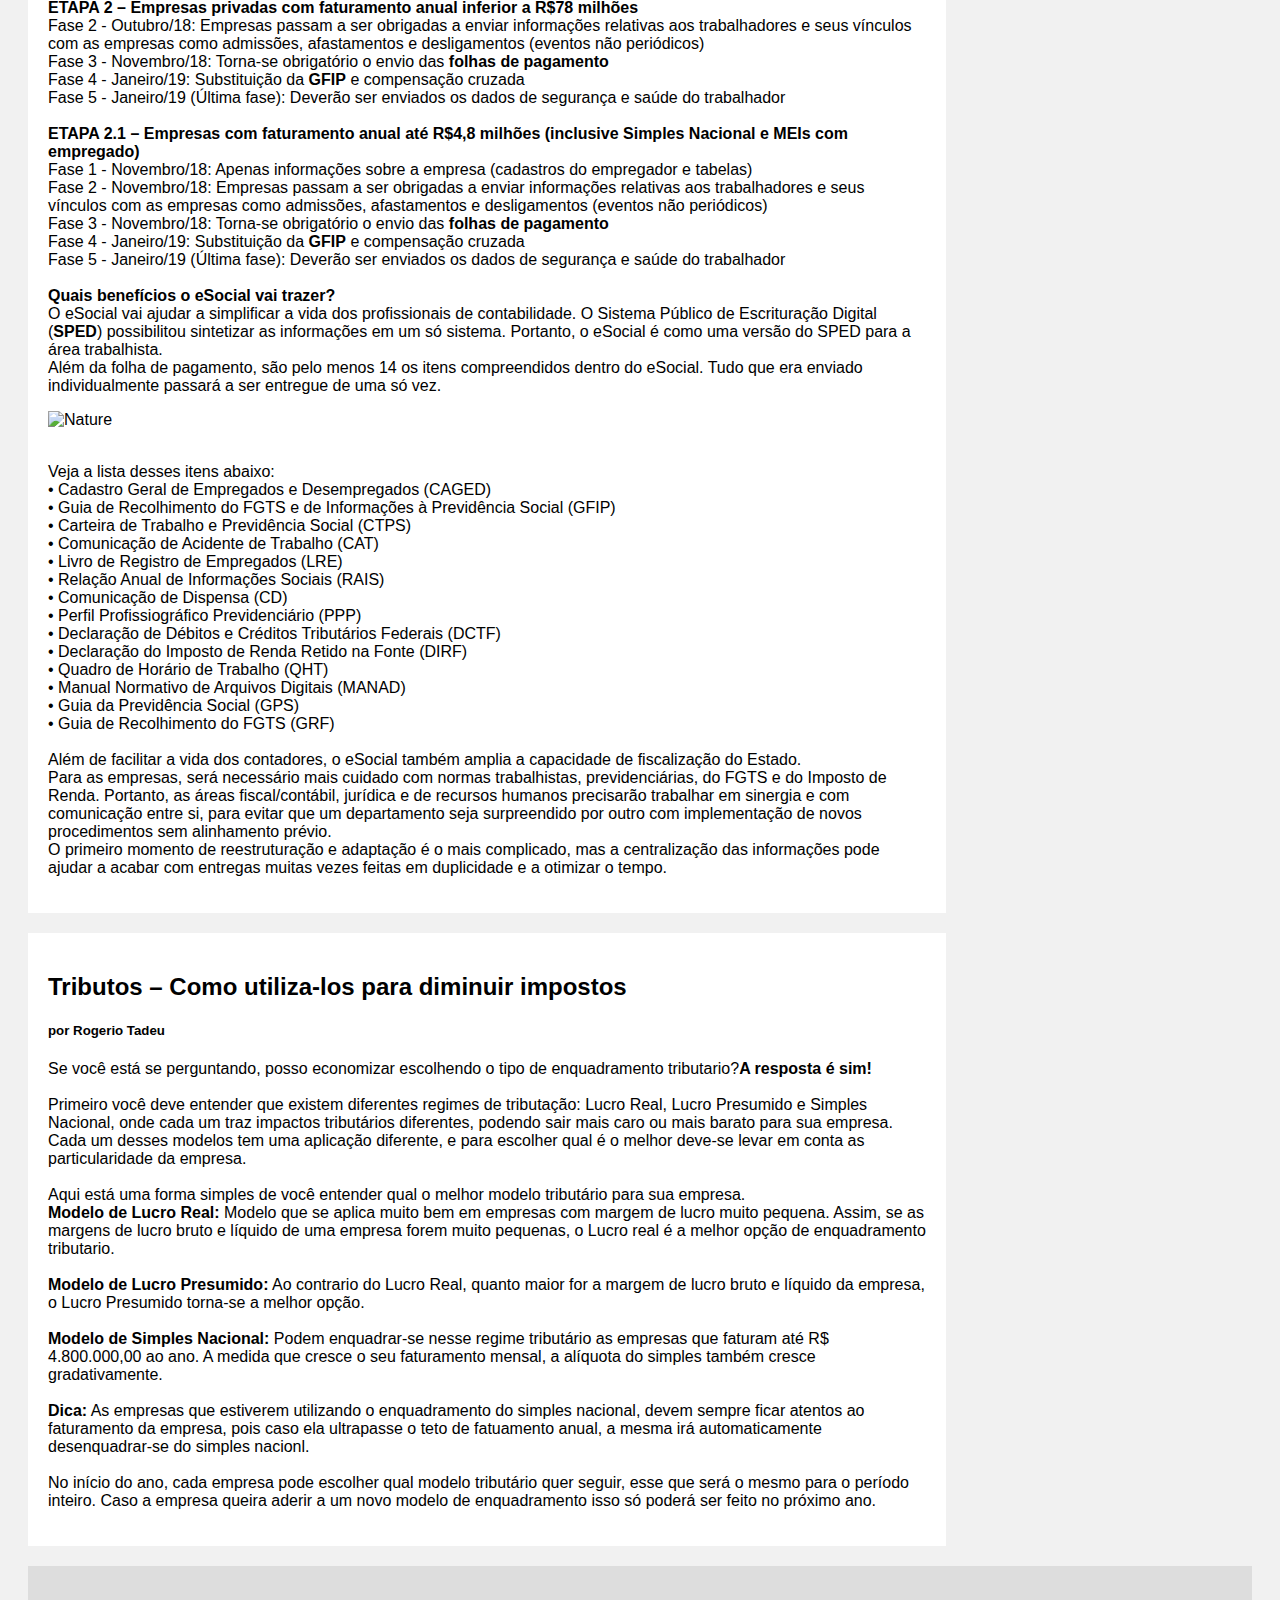
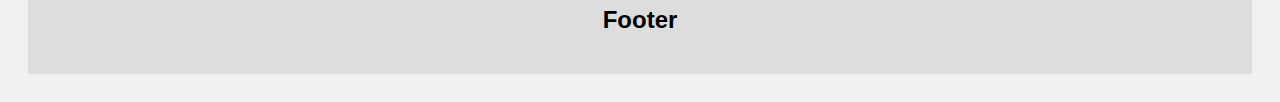
==== commit 5a35cdd8: "ok" ====
--- a/index.html
+++ b/index.html
@@ -26,9 +26,11 @@
           <h5>por Tamires Martins</h5>
           <img src="images/5motivos.jpg" alt="Nature" class="responsive">
           <p>
+            <br>
             O número de empresários que buscam sair da informalidade aumenta a cada minuto.
-            Legalizar a sua empresa é o primeiro passado para a criação da sua marca no mercado.
-            Descubra 5 motivos para regularizar a sua empresa:
+            Legalizar a sua empresa é o primeiro passado para a criação da sua marca no mercado.<br>
+            <br>
+            <b>Descubra 5 motivos para regularizar a sua empresa:</b><br>
             <br>
             <b>1. Economia com impostos:</b>
             os empreendedores ainda atuam como pessoa física nos seus empreendimentos
@@ -64,16 +66,19 @@
             o Instituto Brasileiro de Geografia e Estatística (IBGE), hoje atinge 12,9 milhões de Brasileiros.
             <br>
             Ao abrir o seu negócio, o empreendedor pode esperar muitos desafios à sua frente,
-            o que é comprovado pelo dado do IBGE onde 22% das empresas abertas fecham antes de completar 1 ano
-            e 60% antes de completar 5 anos. Mas não se desespere caso você esteja planejando empreender
+            o que é comprovado pelo dado do IBGE onde <b>22% das empresas abertas fecham antes de completar 1 ano
+            e 60% antes de completar 5 anos</b>. Mas não se desespere caso você esteja planejando empreender
             ou já tenha sua pequena empresa, com dedicação e planejamento seu negócio tem grandes chances de prosperar.
             <br>
+            <br>
             Para o sucesso de qualquer negócio, um dos principais pontos de atenção deve ser o estabelecimento
-            de um bom controle financeiro. O empreendedor tem que saber a real situação do caixa de sua empresa
+            de um bom <b>controle financeiro</b>. O empreendedor tem que saber a real situação do caixa de sua empresa
             para poder tomar as decisões de negócios corretas e que tragam maior retorno.
+            <br>
             Para estabelecer esse controle, o primeiro passo é separar totalmente o que é dinheiro pessoal
-            do que é dinheiro do negócio. Em seguida, deve-se criar um fluxo de caixa. Mas você pode estar se perguntando,
-            o que é um fluxo de caixa¿ É a movimentação de entrada e saída de dinheiro do caixa da empresa, ou seja,
+            do que é dinheiro do negócio. Em seguida, deve-se criar um <b>fluxo de caixa</b>. 
+            <br>
+            Mas você pode estar se perguntando, o que é um fluxo de caixa? É a movimentação de entrada e saída de dinheiro do caixa da empresa, ou seja,
             o registro da entrada de receita e das despesas da pessoa jurídica. O empreendedor deve fazer de forma
             disciplinada e rigorosa o registro de todas as suas despesas, fixas e variáveis, como despesa com salários,
             aluguel, conta de luz, compra de materiais, investimento em equipamentos, e afins.
@@ -81,6 +86,7 @@
           </p>
           <img src="images/gestaope.jpg" alt="Nature" class="responsive">
           <p>
+            <br>
             Uma vez que o empreendedor já organizou seu fluxo de caixa, então é a hora de conectar
             e alinhar todas as informações das diferentes as áreas do negócio.
             Por exemplo, digamos que uma pessoa tenha uma loja que venda doces.
@@ -89,19 +95,23 @@
             responsável pelas compras tem que ter visibilidade dessa informação.
             Ao fazer a gestão de uma empresa, todas essas variáveis têm que ser consideradas pelo empreendedor.
             <br>
+            <br>
             A medida que o negócio cresce e se tornar mais robusto e complexo, é importante manter
             as informações sempre organizadas e centralizadas, pois só assim o empreendedor
             terá um histórico no qual poderá se basear para decisões futuras. Logo, quando o volume de
             dados se torna muito grande, vale a pena a contratação de um sistema de gestão ou também
-            conhecido como ERP (Sistema Integrado de Gestão Empresarial), que poderá controlar
+            conhecido como <b>ERP (Sistema Integrado de Gestão Empresarial)</b>, que poderá controlar
             todo o fluxo do seu negócio, como financeiro, vendas, estoque, emissão de boleto e
             nota fiscal eletrônica e você pode acessar as informações online, de qualquer lugar.
+            <br>
             Hoje o mercado dispõe de algumas boas opções de ERP para pequenas empresas,
-            como as soluções da ContaAzul, Omie e Totvs.
+            como as soluções da <b>ContaAzul</b>, <b>Omie</b> e <b>Totvs</b>.
+            <br>
             <br>
             Mas se sua empresa ainda não está preparada para adquirir um software de gestão,
-            para facilitar sua vida e otimizar seus negócios, nós estamos disponibilizando
-            gratuitamente uma Planilha de Planejamento Financeiro para você.
+            para facilitar sua vida e otimizar seus negócios, <b>nós estamos disponibilizando
+            gratuitamente uma Planilha de Planejamento Financeiro para você</b>!
+            <br>
             <br>
           </p>
           <img src="images/Imagem2Gestao.JPG" alt="Nature" class="responsive">
@@ -114,6 +124,7 @@
             As mudanças na área contábil são uma realidade entre profissionais e escritórios há algum tempo.
             O modelo antigo de contabilidade vem se renovando por novas tecnologias, softwares de gestão e
             novas formas de trabalho, mais simples e eficazes.
+            <br>
             <br>
             <b>Tecnologia e automação</b> são grandes aliadas na complexa tarefa de cuidar do controle financeiro,
             gerenciar produtos, serviços, atividades e clientes. <b>Os softwares de gestão</b> vieram para auxiliar
@@ -125,14 +136,17 @@
           </p>
             <img src="images/papelcont.png" alt="Nature" class="responsive">
           <p>
+            <br>
             A <b>relação entre cliente e empresa</b> mudou, atualmente o bom profissional precisa trazer informações
             relevantes e que fazem sentido para que ocorra a percepção de valor. Não basta entregar apenas o
             <b>relatório</b> no fim do mês, é preciso entender o negócio visando sugerir melhorias com um postura
             consultiva e empática, viver a realidade para entender suas necessidades.
             <br>
+            <br>
             As empresas de contabilidade vem investindo cada vez mais em técnicas de atendimento
             personalizado para melhorar a experiência do cliente. O encantamento pode acontecer em qualquer
             área profissional, mesmo quando se trata de um serviço considerado burocrático e chato.
+            <br>
             O diferencial é se manter atualizado e atento as mudanças constantes das legislações governamentais,
             leis federais, estaduais, municipais e buscar tecnologias que possam facilitar esses processos.
             Além de entregar um atendimento excepcional para estreitar as relações com o cliente e se manter
@@ -146,15 +160,18 @@
           <p>
             A implementação do <b>eSocial</b> ainda está em andamento e não tem data para acabar.
             Quer ficar por dentro dos prazos que ainda estão por vencer?<br>
+            <br>
             Veja as informações abaixo:<br>
             <b>ETAPA 1 – Empresas com faturamento anual superior a R$78 milhões</b><br>
             Fase 5 - Janeiro/19: Na última fase, deverão ser enviados os dados de segurança e saúde do trabalhador<br>
+            <br>
             <b>ETAPA 2 – Empresas privadas com faturamento anual inferior a R$78 milhões</b><br>
             Fase 2 - Outubro/18: Empresas passam a ser obrigadas a enviar informações relativas aos trabalhadores
             e seus vínculos com as empresas como admissões, afastamentos e desligamentos (eventos não periódicos)<br>
             Fase 3 - Novembro/18: Torna-se obrigatório o envio das <b>folhas de pagamento</b><br>
             Fase 4 - Janeiro/19: Substituição da <b>GFIP</b> e compensação cruzada <br>
             Fase 5 - Janeiro/19 (Última fase): Deverão ser enviados os dados de segurança e saúde do trabalhador<br>
+            <br>
             <b>ETAPA 2.1 – Empresas com faturamento anual até R$4,8 milhões (inclusive Simples Nacional e MEIs com empregado)</b><br>
             Fase 1 - Novembro/18: Apenas informações sobre a empresa (cadastros do empregador e tabelas)<br>
             Fase 2 - Novembro/18: Empresas passam a ser obrigadas a enviar informações relativas aos trabalhadores
@@ -208,29 +225,30 @@
           <h2>Tributos – Como utiliza-los para diminuir impostos</h2>
           <h5>por Rogerio Tadeu</h5>
           <p>
-            Posso economizar escolhendo o tipo de enquadramento tributario?<br>
-            <b>A resposta é sim!</b><br>
-            Existe diferentes regimes  de tributação: Lucro Real, Lucro Presumido e Simples Nacional.<br>
-            Todos tem impactos tributarios diferentes, as vezes mais caro as vezes mais barato.<br>
-            Cada modelo tributario tem  uma aplicação diferente, cada empresa tem sua particularidade.<br>
-            Com isso um regime tributario pode ser bom para um empresa e ruim para a outra empresa.<br>
+            Se você está se perguntando, posso economizar escolhendo o tipo de enquadramento tributario?<b>A resposta é sim!</b><br>
+            <br>
+            Primeiro você deve entender que existem diferentes regimes de tributação: Lucro Real, Lucro Presumido e Simples Nacional,
+            onde cada um traz impactos tributários diferentes, podendo sair mais caro ou mais barato para sua empresa.<br>
+            Cada um desses modelos tem uma aplicação diferente, e para escolher qual é o melhor deve-se levar em conta as particularidade da empresa.<br>
+           <br>
+            Aqui está uma forma simples de você entender qual o melhor modelo tributário para sua empresa.<br>
             
-            Modelo de Lucro Real: É um modelo que aplica muito bem há uma empresa com margem de lucro muito pequena, 
-            então quanto menor sua margem de lucro bruta e liquida o Lucro real é a melhor opção de enquadramento tributario.<br>
-            
-            Modelo de lucro Presumido: Ao contrario do lucro Real, nesse caso quanto maior for a margem de lucro bruto 
-            e liquido melhor a opção do lucro presumido para a sua empresa.<br>
-            
-            Modelo de simples nacional: Nessa caso as empresas que podem se enquadrar nesse regime tributario, 
-            são empresas que faturam até 4.800.000,00 ano. Com o aumento do seu faturamento mensal tambem a sua aliquota 
-            do simples tambem cresce gradativamente.<br>
-            
-            Dicas: Empresas do simples nacional, sempre fiquem atentos ao faturamento da sua empresa, caso ela ultrapasse 
-            o teto de fatuamento anual, a mesma ira se desenquadrar do simples nacionl automaticamente.<br>
-            
-            Cada modelo tributario pode ser escolhido pela empresa, isso ocorre no inico de cada ano, 
-            sendo seguindo esse modelo por todo o periodo. Caso a empresa queira aderir há um novo modelo de 
-            enquadramento isso podera ser feito apenas para o praximo ano.
+            <b>Modelo de Lucro Real:</b> Modelo que se aplica muito bem em empresas com margem de lucro muito pequena.
+            Assim, se as margens de lucro bruto e líquido de uma empresa forem muito pequenas, o Lucro real é a melhor opção de enquadramento tributario.<br>
+            <br>
+           <b>Modelo de Lucro Presumido:</b> Ao contrario do Lucro Real, quanto maior for a margem de lucro bruto 
+            e líquido da empresa, o Lucro Presumido torna-se a melhor opção.<br>
+            <br>
+            <b>Modelo de Simples Nacional:</b> Podem enquadrar-se nesse regime tributário as empresas que faturam até R$ 4.800.000,00 ao ano. 
+            A medida que cresce o seu faturamento mensal, a alíquota do simples também cresce gradativamente.<br>
+            <br>
+            <b>Dica:</b> As empresas que estiverem utilizando o enquadramento do simples nacional, 
+            devem sempre ficar atentos ao faturamento da empresa, pois caso ela ultrapasse 
+            o teto de fatuamento anual, a mesma irá automaticamente desenquadrar-se do simples nacionl.<br>
+            <br>
+            No início do ano, cada empresa pode escolher qual modelo tributário quer seguir, esse que será o mesmo para o período inteiro.
+            Caso a empresa queira aderir a um novo modelo de 
+            enquadramento isso só poderá ser feito no próximo ano.
             
            </p>
         </div> 
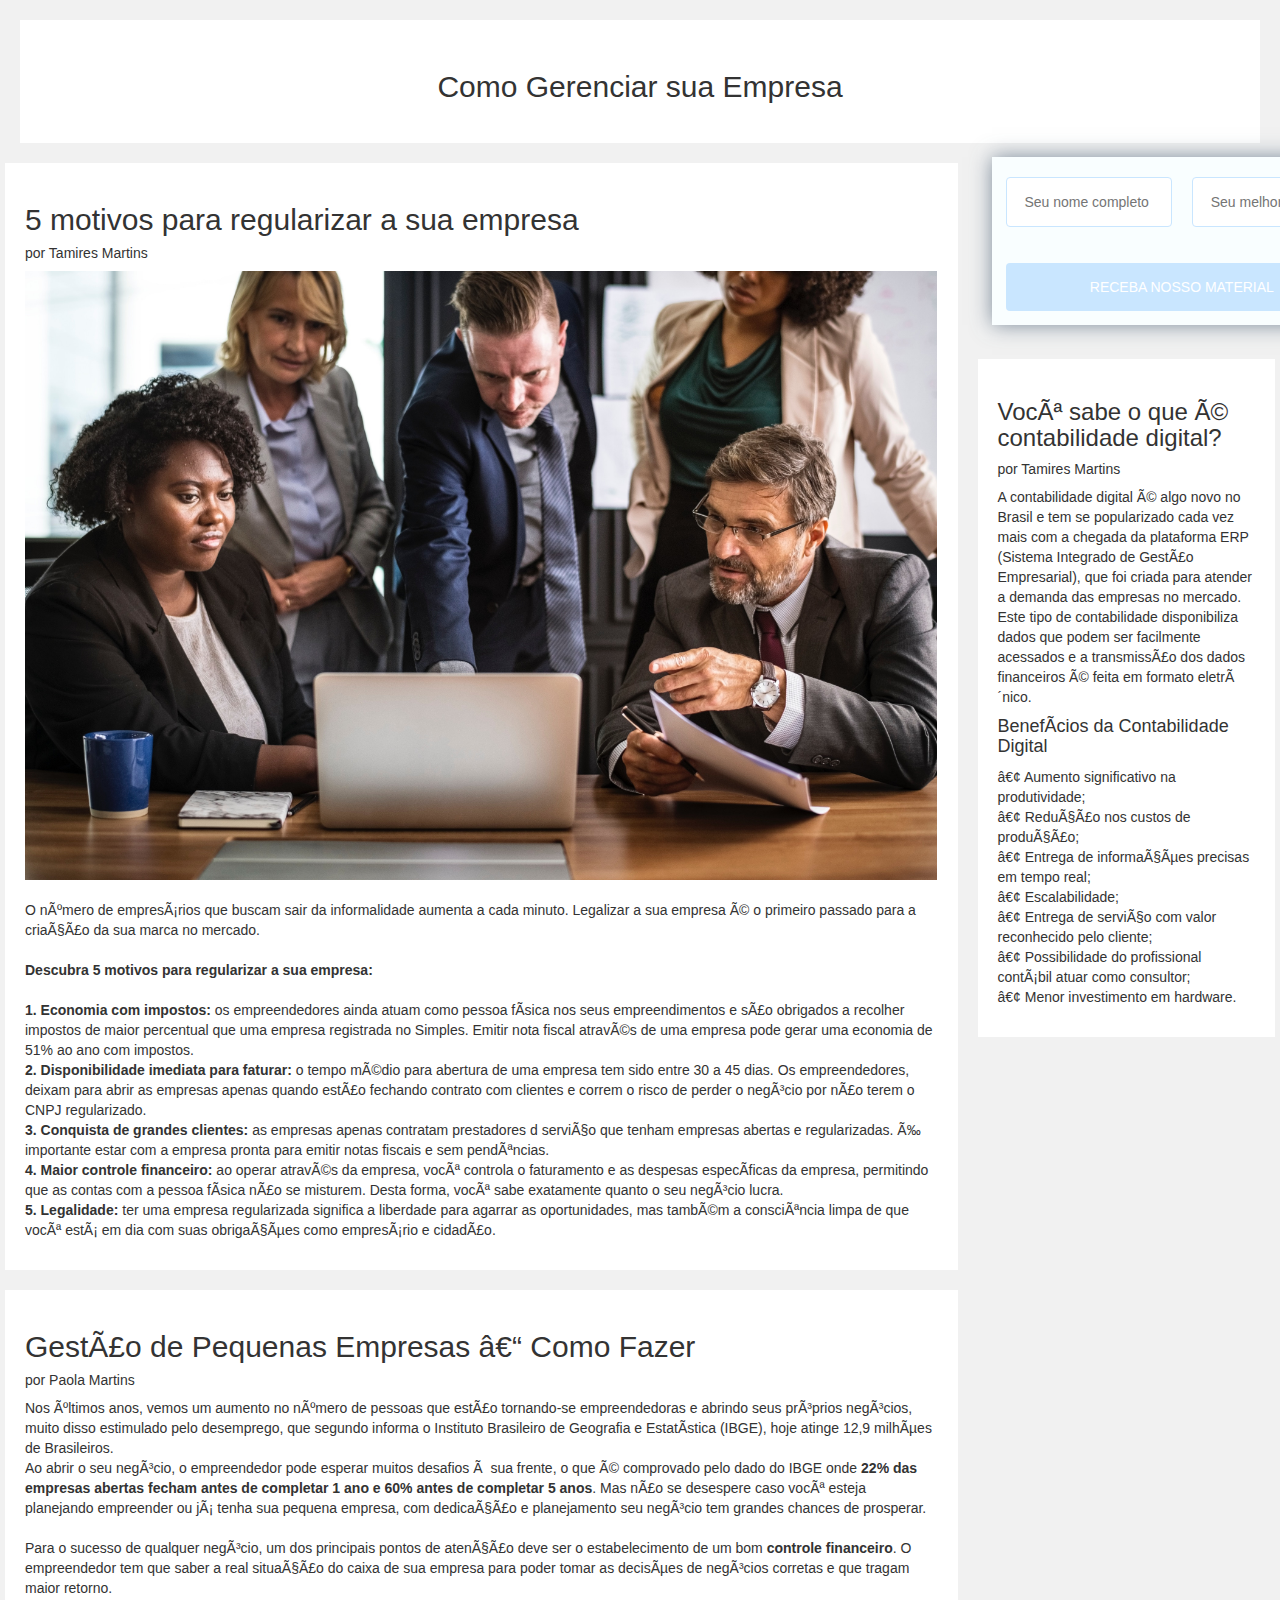
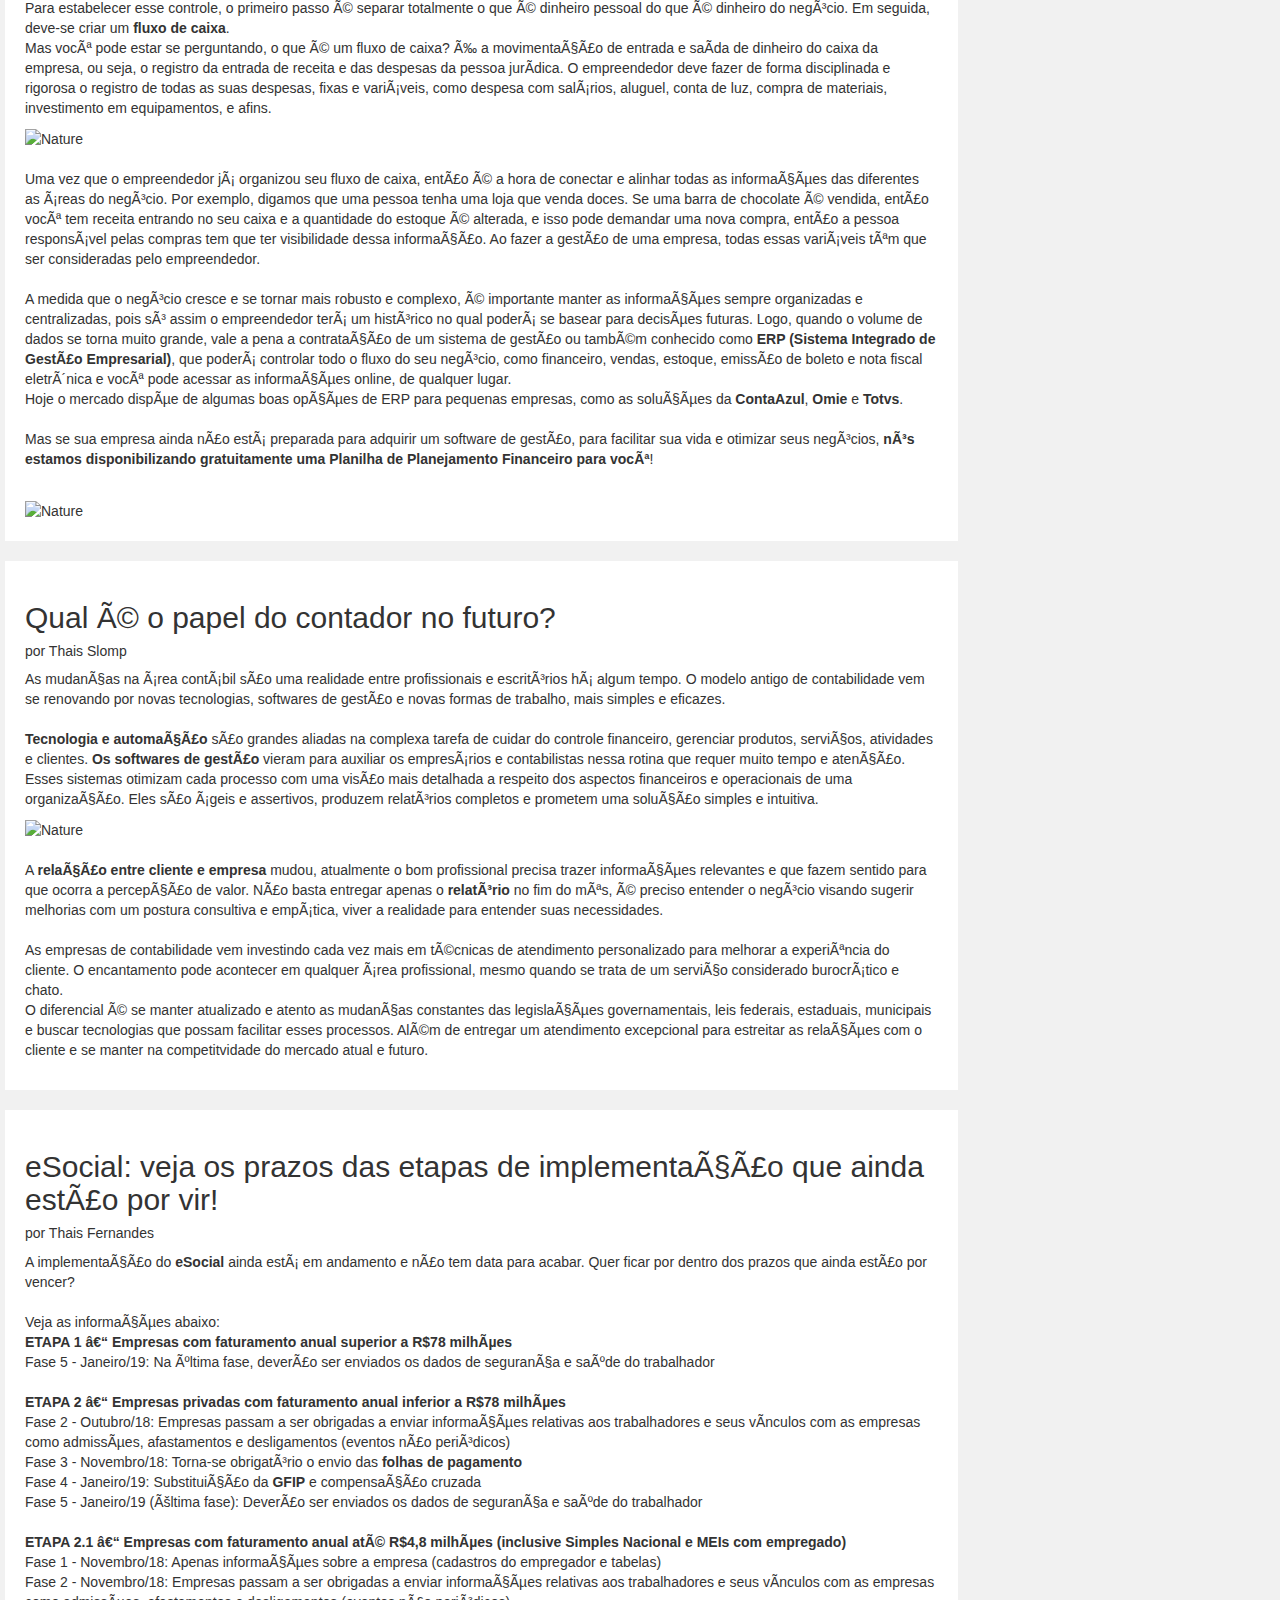
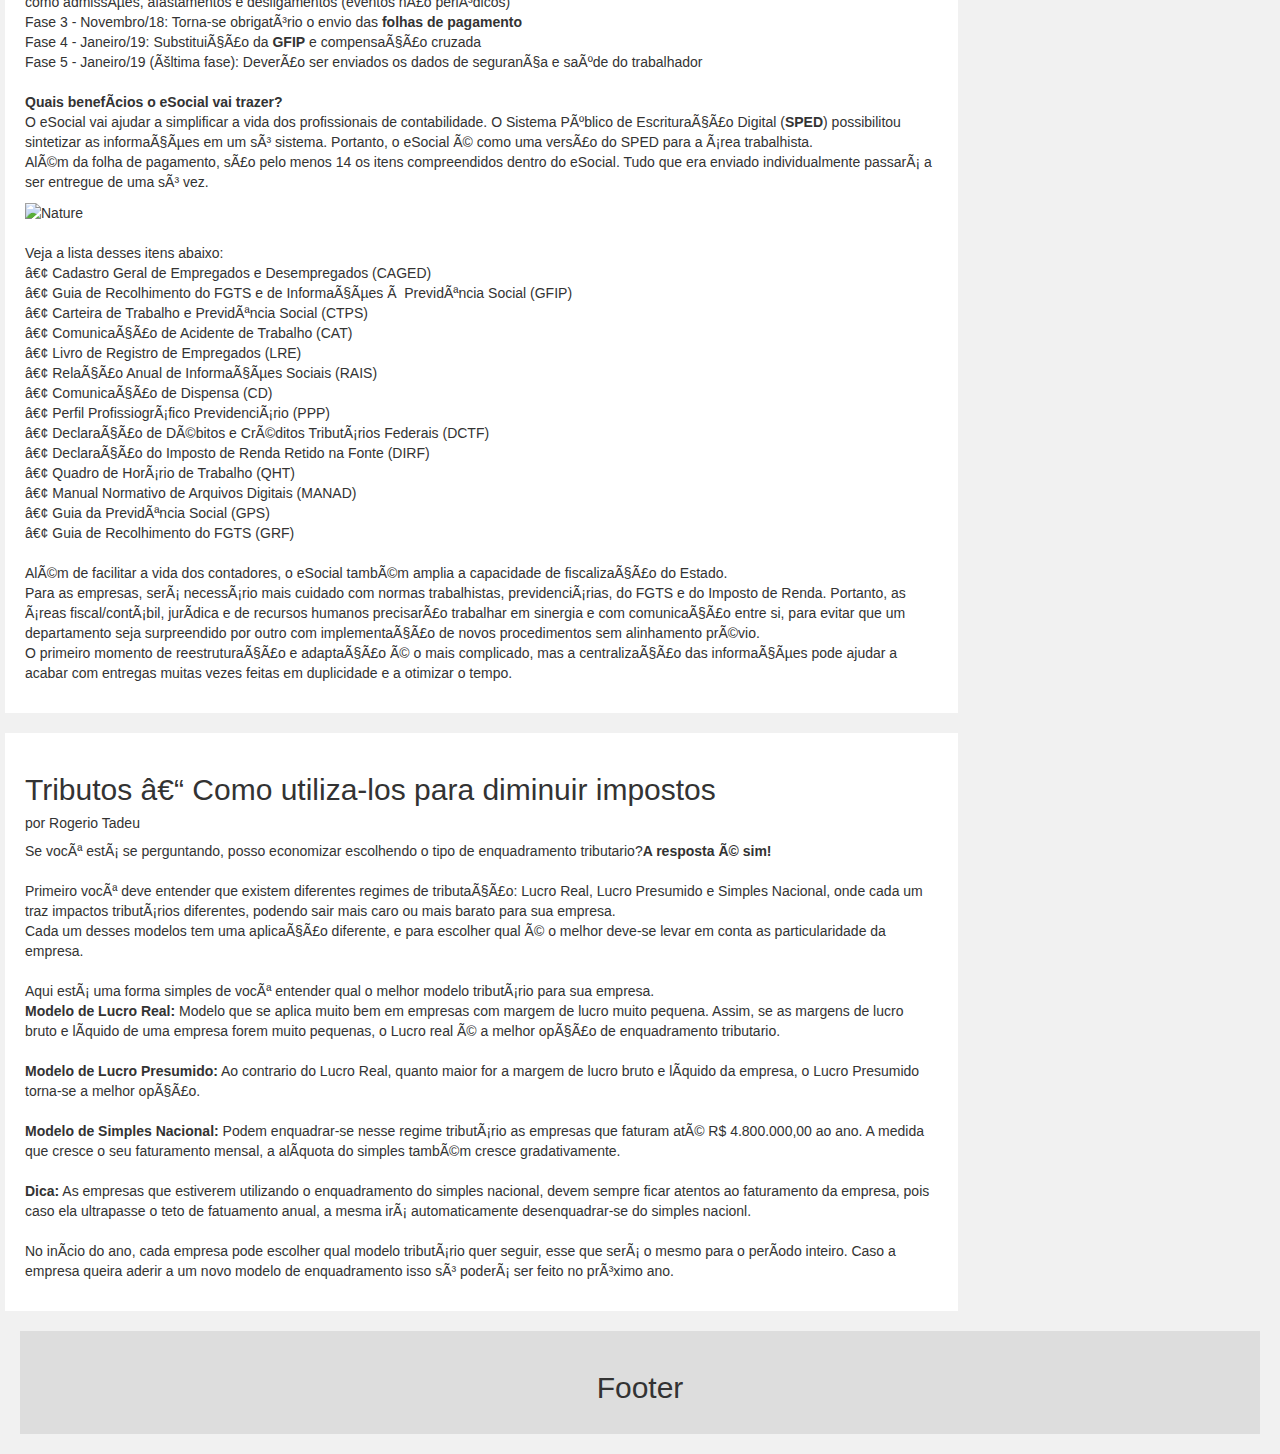
==== commit 79593547: "b" ====
--- a/index.html
+++ b/index.html
@@ -2,14 +2,53 @@
 <html lang="en">
 <head>
   <title>econtAgil</title>
+
+  <!-- Global site tag (gtag.js) - Google Analytics -->
+  <script async src="https://www.googletagmanager.com/gtag/js?id=UA-126833437-1"></script>
+  <script>
+    window.dataLayer = window.dataLayer || [];
+    function gtag(){dataLayer.push(arguments);}
+    gtag('js', new Date());
+
+    gtag('config', 'UA-126833437-1');
+  </script>
+
+  <!-- Facebook Pixel Code -->
+  <script>
+  !function(f,b,e,v,n,t,s)
+  {if(f.fbq)return;n=f.fbq=function(){n.callMethod?
+  n.callMethod.apply(n,arguments):n.queue.push(arguments)};
+  if(!f._fbq)f._fbq=n;n.push=n;n.loaded=!0;n.version='2.0';
+  n.queue=[];t=b.createElement(e);t.async=!0;
+  t.src=v;s=b.getElementsByTagName(e)[0];
+  s.parentNode.insertBefore(t,s)}(window,document,'script',
+  'https://connect.facebook.net/en_US/fbevents.js');
+   fbq('init', '248333172540386');
+  fbq('track', 'PageView');
+
+  fbq('track', 'Lead');
+  fbq('track', 'ViewContent');
+
+  </script>
+  <noscript>
+   <img height="1" width="1"
+  src="https://www.facebook.com/tr?id=248333172540386&ev=PageView
+  &noscript=1"/>
+  </noscript>
+  <!-- End Facebook Pixel Code -->
+
   <meta charset="UTF-8">
   <meta name="viewport" content="width=device-width, initial-scale=1.0">
   <meta http-equiv="X-UA-Compatible" content="ie=edge">
   <link href="https://maxcdn.bootstrapcdn.com/font-awesome/4.7.0/css/font-awesome.min.css" rel="stylesheet" integrity="sha384-wvfXpqpZZVQGK6TAh5PVlGOfQNHSoD2xbE+QkPxCAFlNEevoEH3Sl0sibVcOQVnN" crossorigin="anonymous">
   <link rel="stylesheet" href="https://stackpath.bootstrapcdn.com/bootstrap/4.1.1/css/bootstrap.min.css" integrity="sha384-WskhaSGFgHYWDcbwN70/dfYBj47jz9qbsMId/iRN3ewGhXQFZCSftd1LZCfmhktB" crossorigin="anonymous">
   <link rel="stylesheet" href="https://cdnjs.cloudflare.com/ajax/libs/animate.css/3.5.2/animate.css" />
+  <link rel="stylesheet" href="https://maxcdn.bootstrapcdn.com/bootstrap/3.3.7/css/bootstrap.min.css">
+  <script src="https://ajax.googleapis.com/ajax/libs/jquery/3.3.1/jquery.min.js"></script>
+  <script src="https://maxcdn.bootstrapcdn.com/bootstrap/3.3.7/js/bootstrap.min.js"></script>
   <link href="https://fonts.googleapis.com/css?family=Montserrat:400,500,700" rel="stylesheet">
   <link rel="stylesheet" href="style.css">
+
 
 </head>
 
@@ -76,7 +115,7 @@
             para poder tomar as decisões de negócios corretas e que tragam maior retorno.
             <br>
             Para estabelecer esse controle, o primeiro passo é separar totalmente o que é dinheiro pessoal
-            do que é dinheiro do negócio. Em seguida, deve-se criar um <b>fluxo de caixa</b>. 
+            do que é dinheiro do negócio. Em seguida, deve-se criar um <b>fluxo de caixa</b>.
             <br>
             Mas você pode estar se perguntando, o que é um fluxo de caixa? É a movimentação de entrada e saída de dinheiro do caixa da empresa, ou seja,
             o registro da entrada de receita e das despesas da pessoa jurídica. O empreendedor deve fazer de forma
@@ -220,7 +259,7 @@
             feitas em duplicidade e a otimizar o tempo.
           </p>
         </div>
-        
+
         <div class="card">
           <h2>Tributos – Como utiliza-los para diminuir impostos</h2>
           <h5>por Rogerio Tadeu</h5>
@@ -232,53 +271,55 @@
             Cada um desses modelos tem uma aplicação diferente, e para escolher qual é o melhor deve-se levar em conta as particularidade da empresa.<br>
            <br>
             Aqui está uma forma simples de você entender qual o melhor modelo tributário para sua empresa.<br>
-            
+
             <b>Modelo de Lucro Real:</b> Modelo que se aplica muito bem em empresas com margem de lucro muito pequena.
             Assim, se as margens de lucro bruto e líquido de uma empresa forem muito pequenas, o Lucro real é a melhor opção de enquadramento tributario.<br>
             <br>
-           <b>Modelo de Lucro Presumido:</b> Ao contrario do Lucro Real, quanto maior for a margem de lucro bruto 
+           <b>Modelo de Lucro Presumido:</b> Ao contrario do Lucro Real, quanto maior for a margem de lucro bruto
             e líquido da empresa, o Lucro Presumido torna-se a melhor opção.<br>
             <br>
-            <b>Modelo de Simples Nacional:</b> Podem enquadrar-se nesse regime tributário as empresas que faturam até R$ 4.800.000,00 ao ano. 
+            <b>Modelo de Simples Nacional:</b> Podem enquadrar-se nesse regime tributário as empresas que faturam até R$ 4.800.000,00 ao ano.
             A medida que cresce o seu faturamento mensal, a alíquota do simples também cresce gradativamente.<br>
             <br>
-            <b>Dica:</b> As empresas que estiverem utilizando o enquadramento do simples nacional, 
-            devem sempre ficar atentos ao faturamento da empresa, pois caso ela ultrapasse 
+            <b>Dica:</b> As empresas que estiverem utilizando o enquadramento do simples nacional,
+            devem sempre ficar atentos ao faturamento da empresa, pois caso ela ultrapasse
             o teto de fatuamento anual, a mesma irá automaticamente desenquadrar-se do simples nacionl.<br>
             <br>
             No início do ano, cada empresa pode escolher qual modelo tributário quer seguir, esse que será o mesmo para o período inteiro.
-            Caso a empresa queira aderir a um novo modelo de 
+            Caso a empresa queira aderir a um novo modelo de
             enquadramento isso só poderá ser feito no próximo ano.
-            
+
            </p>
-        </div> 
-        
-        
-        
-        
-        
+        </div>
+
+
+
+
+
       </div>
 
       <div class="rightcolumn">
 
-          <div class="container">
-            <div class="wrapper">
-              <div class="contact">
-                <div class="alert">Você receberá o material em breve!</div>
-                <form id="contactForm">
-                  <p>
-                    <input type="text" name="name" id="name" placeholder="Seu nome completo" required>
-                  </p>
-                  <p>
-                    <input type="email" name="email" id="email" placeholder="Seu melhor e-mail" required>
-                  </p>
-                  <p class="full">
-                    <button type="submit">Baixar material</button>
-                  </p>
-                </form>
+            <div class="container">
+              <div class="wrapper">
+                <div class="contact">
+                  <div class="alert">Você receberá nosso material em breve!</div>
+                  <form id="contactForm">
+                    <p>
+                      <input type="text" name="name" id="name" placeholder=" Seu nome completo" required>
+                    </p>
+                    <p>
+                      <input type="text" name="email" id="email" placeholder=" Seu melhor e-mail" required>
+                      <input type="hidden" name="ip" id="ip">
+                    </p>
+                    <p class="full">
+                      <button type="submit" class="btn btn-info btn-md btn-block">Receba nosso material</button>
+                    </p>
+                  </form>
+                </div>
               </div>
             </div>
-          </div>
+
 
         <div class="card">
           <h3>Você sabe o que é contabilidade digital?</h3>
@@ -309,19 +350,9 @@
       <h2>Footer</h2>
     </div>
 
+    <script type="text/javascript"> var myip; </script>
+    <script id="IPscript" type="text/javascript" src="https://www.l2.io/ip.js?var=myip" AttributeIP = myip></script>
     <script src="https://www.gstatic.com/firebasejs/5.5.2/firebase.js"></script>
-    <script>
-    // Initialize Firebase
-      var config = {
-        apiKey: "AIzaSyDP637DPuIeUoGHXtNdZsl5cnEf7IzWaS0",
-        authDomain: "gamaleads-899c1.firebaseapp.com",
-        databaseURL: "https://gamaleads-899c1.firebaseio.com",
-        projectId: "gamaleads-899c1",
-        storageBucket: "gamaleads-899c1.appspot.com",
-        messagingSenderId: "456553398482"
-      };
-      firebase.initializeApp(config);
-    </script>
     <script src="application.js"></script>
 </body>
 </html>
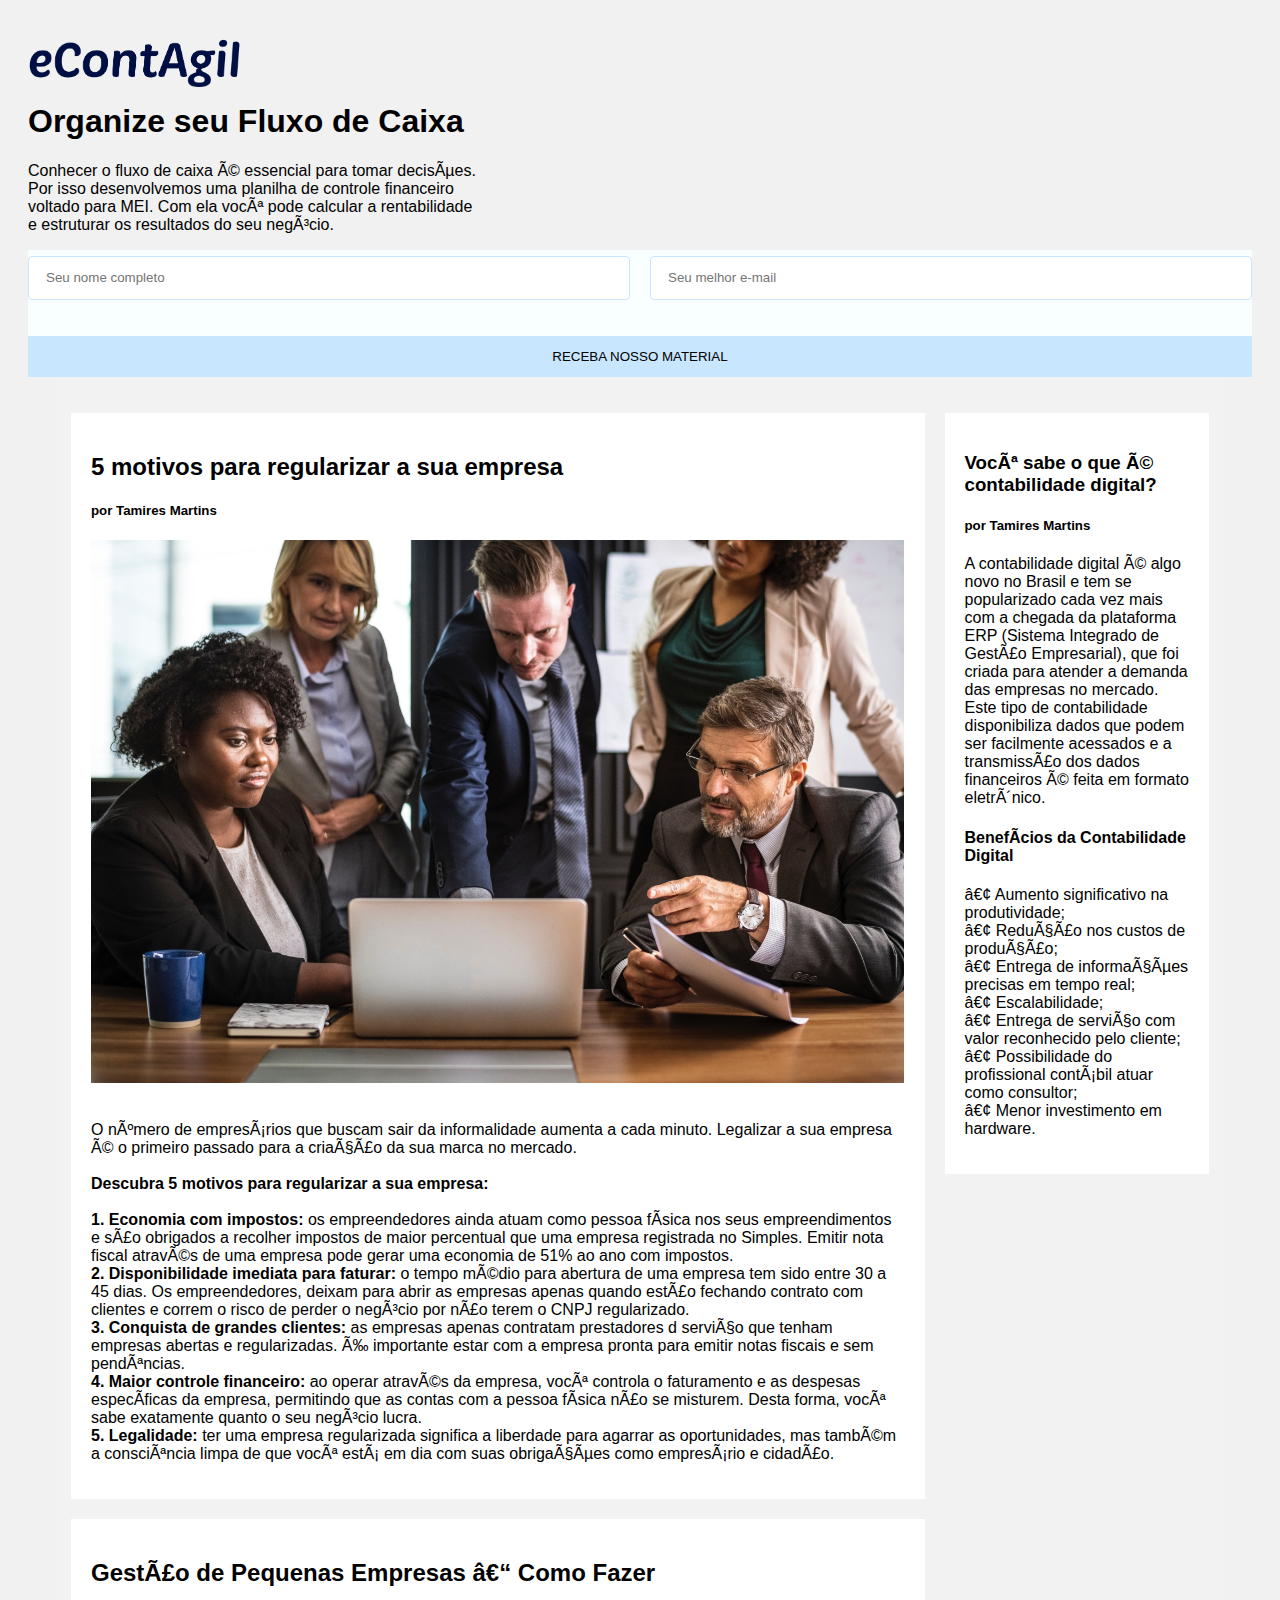
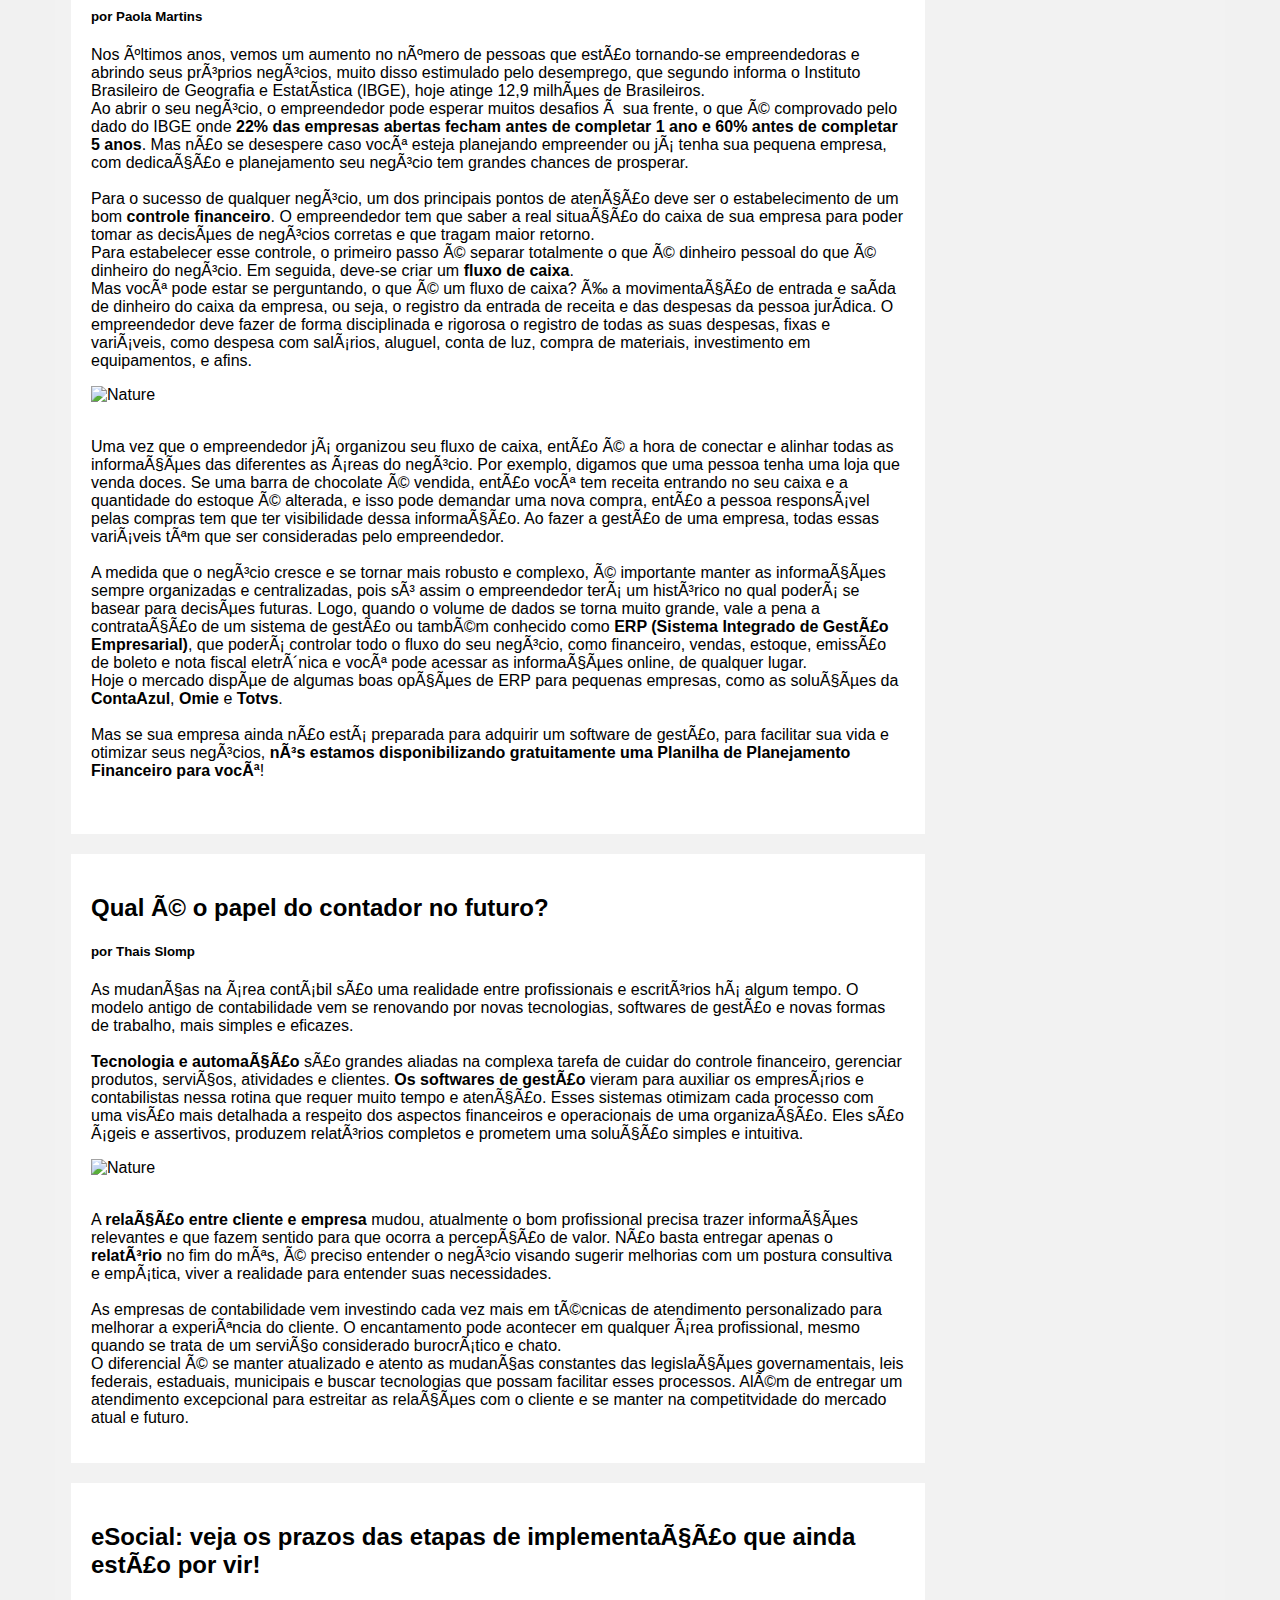
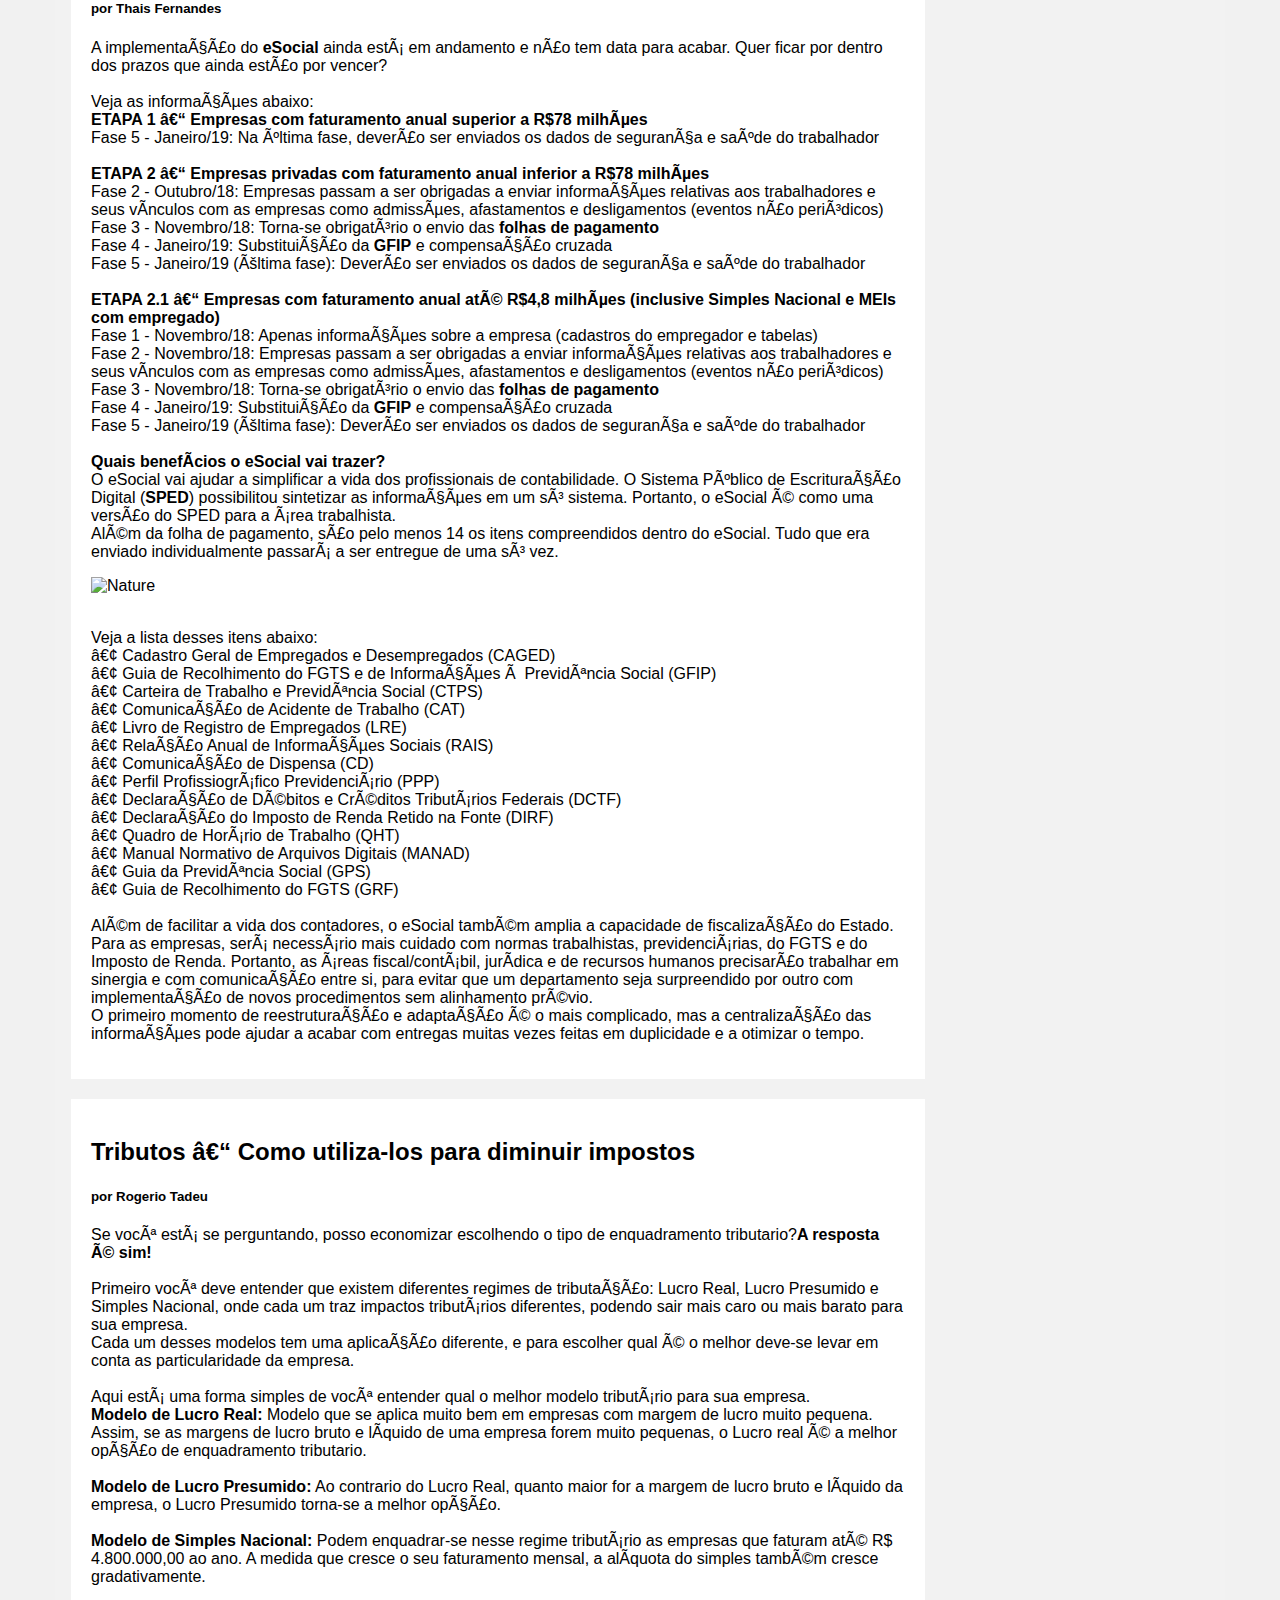
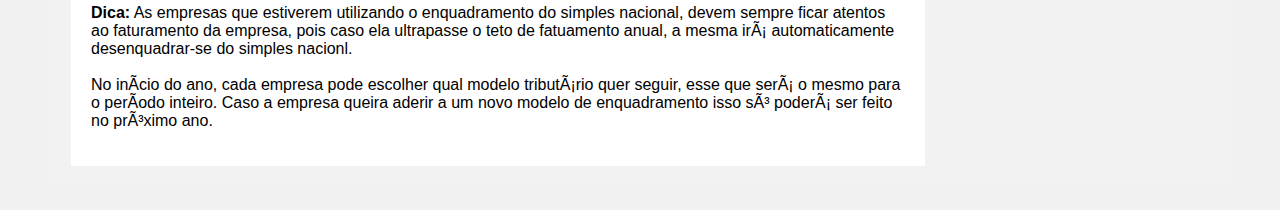
==== commit f5f580fb: "bla" ====
--- a/index.html
+++ b/index.html
@@ -43,20 +43,40 @@
   <link href="https://maxcdn.bootstrapcdn.com/font-awesome/4.7.0/css/font-awesome.min.css" rel="stylesheet" integrity="sha384-wvfXpqpZZVQGK6TAh5PVlGOfQNHSoD2xbE+QkPxCAFlNEevoEH3Sl0sibVcOQVnN" crossorigin="anonymous">
   <link rel="stylesheet" href="https://stackpath.bootstrapcdn.com/bootstrap/4.1.1/css/bootstrap.min.css" integrity="sha384-WskhaSGFgHYWDcbwN70/dfYBj47jz9qbsMId/iRN3ewGhXQFZCSftd1LZCfmhktB" crossorigin="anonymous">
   <link rel="stylesheet" href="https://cdnjs.cloudflare.com/ajax/libs/animate.css/3.5.2/animate.css" />
-  <link rel="stylesheet" href="https://maxcdn.bootstrapcdn.com/bootstrap/3.3.7/css/bootstrap.min.css">
-  <script src="https://ajax.googleapis.com/ajax/libs/jquery/3.3.1/jquery.min.js"></script>
-  <script src="https://maxcdn.bootstrapcdn.com/bootstrap/3.3.7/js/bootstrap.min.js"></script>
   <link href="https://fonts.googleapis.com/css?family=Montserrat:400,500,700" rel="stylesheet">
   <link rel="stylesheet" href="style.css">
 
-
 </head>
 
 <body>
-    <div class="header">
-      <h2>Como Gerenciar sua Empresa</h2>
+  <div id="banner">
+    <img src="images/logoazul.png" alt="logo" style="float:left;width:215px;height:65px;"/>
+    <br><br><br>
+    <h1 id="top">Organize seu Fluxo de Caixa</h1>
+    <p>Conhecer o fluxo de caixa é essencial para tomar decisões.<br>
+      Por isso desenvolvemos uma planilha de controle financeiro<br>voltado para MEI.
+      Com ela você pode calcular a rentabilidade<br>e estruturar os resultados do seu negócio.
+    </p>
+
+    <div class="contact">
+      <div class="alert">Você receberá nosso material em breve!</div>
+      <form id="contactForm">
+        <p>
+          <input type="text" name="name" id="name" placeholder=" Seu nome completo" required>
+        </p>
+        <p>
+          <input type="text" name="email" id="email" placeholder=" Seu melhor e-mail" required>
+          <input type="hidden" name="ip" id="ip">
+        </p>
+        <p class="full">
+          <button type="submit">Receba nosso material</button>
+        </p>
+      </form>
     </div>
 
+  </div>
+
+  <div class="container">
     <div class="row">
       <div class="leftcolumn">
 
@@ -153,7 +173,6 @@
             <br>
             <br>
           </p>
-          <img src="images/Imagem2Gestao.JPG" alt="Nature" class="responsive">
         </div>
 
         <div class="card">
@@ -300,27 +319,6 @@
 
       <div class="rightcolumn">
 
-            <div class="container">
-              <div class="wrapper">
-                <div class="contact">
-                  <div class="alert">Você receberá nosso material em breve!</div>
-                  <form id="contactForm">
-                    <p>
-                      <input type="text" name="name" id="name" placeholder=" Seu nome completo" required>
-                    </p>
-                    <p>
-                      <input type="text" name="email" id="email" placeholder=" Seu melhor e-mail" required>
-                      <input type="hidden" name="ip" id="ip">
-                    </p>
-                    <p class="full">
-                      <button type="submit" class="btn btn-info btn-md btn-block">Receba nosso material</button>
-                    </p>
-                  </form>
-                </div>
-              </div>
-            </div>
-
-
         <div class="card">
           <h3>Você sabe o que é contabilidade digital?</h3>
           <h5>por Tamires Martins</h5>
@@ -345,14 +343,11 @@
         </div>
       </div>
     </div>
-
-    <div class="footer">
-      <h2>Footer</h2>
-    </div>
-
-    <script type="text/javascript"> var myip; </script>
-    <script id="IPscript" type="text/javascript" src="https://www.l2.io/ip.js?var=myip" AttributeIP = myip></script>
-    <script src="https://www.gstatic.com/firebasejs/5.5.2/firebase.js"></script>
-    <script src="application.js"></script>
+  </div>
+
+  <script type="text/javascript"> var myip; </script>
+  <script id="IPscript" type="text/javascript" src="https://www.l2.io/ip.js?var=myip" AttributeIP = myip></script>
+  <script src="https://www.gstatic.com/firebasejs/5.5.2/firebase.js"></script>
+  <script src="application.js"></script>
 </body>
 </html>
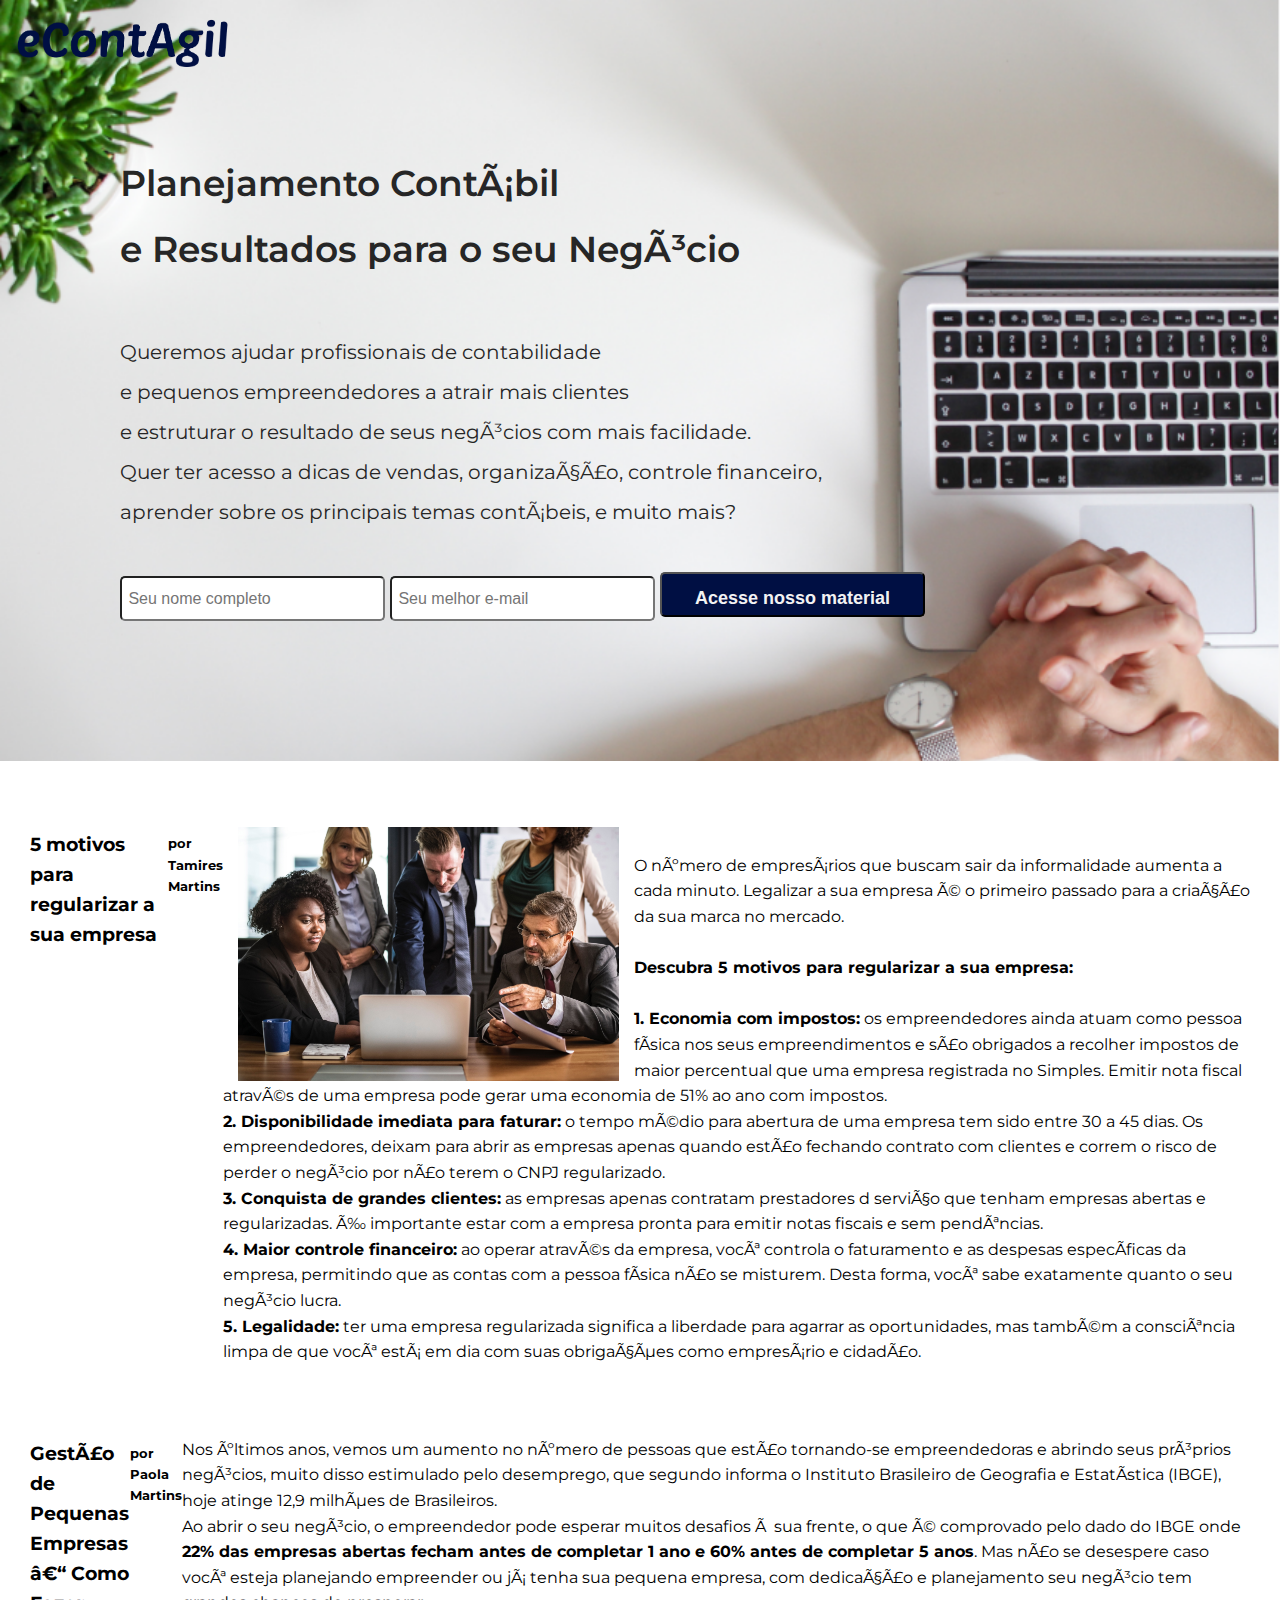
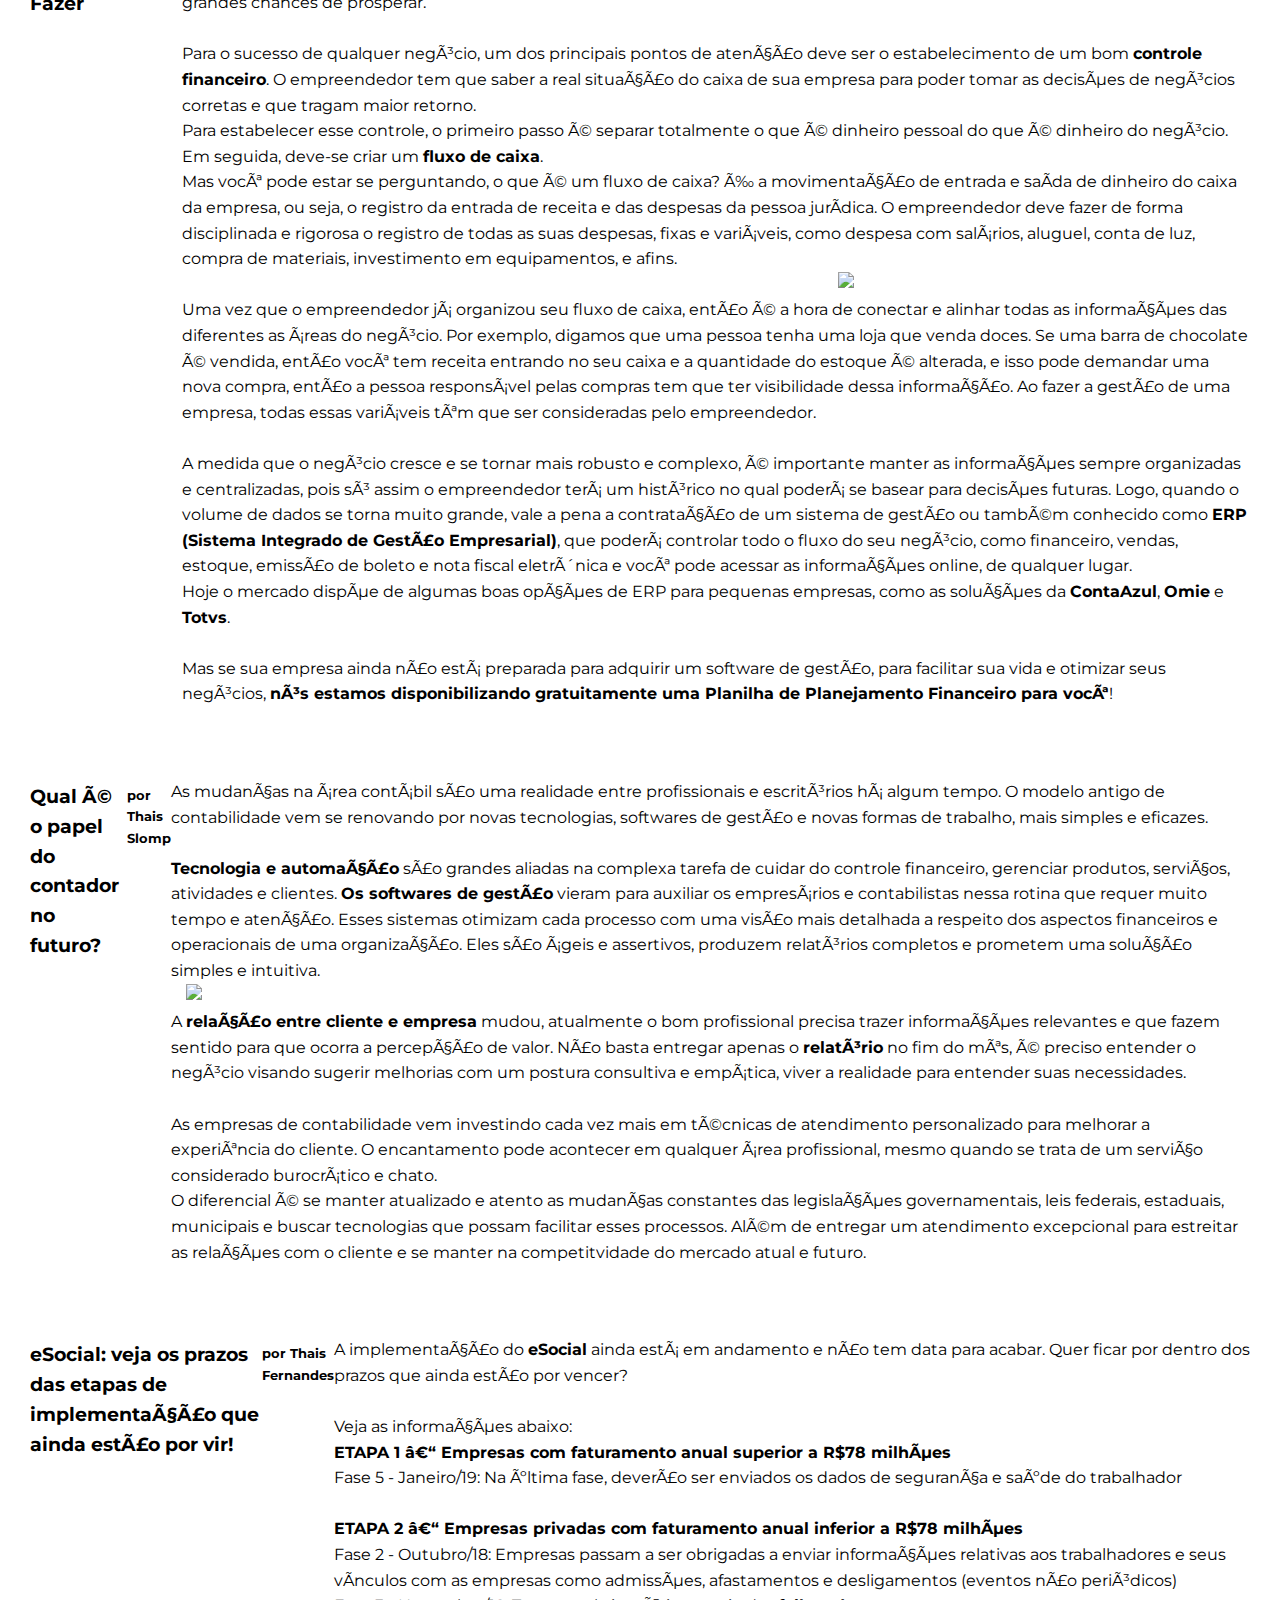
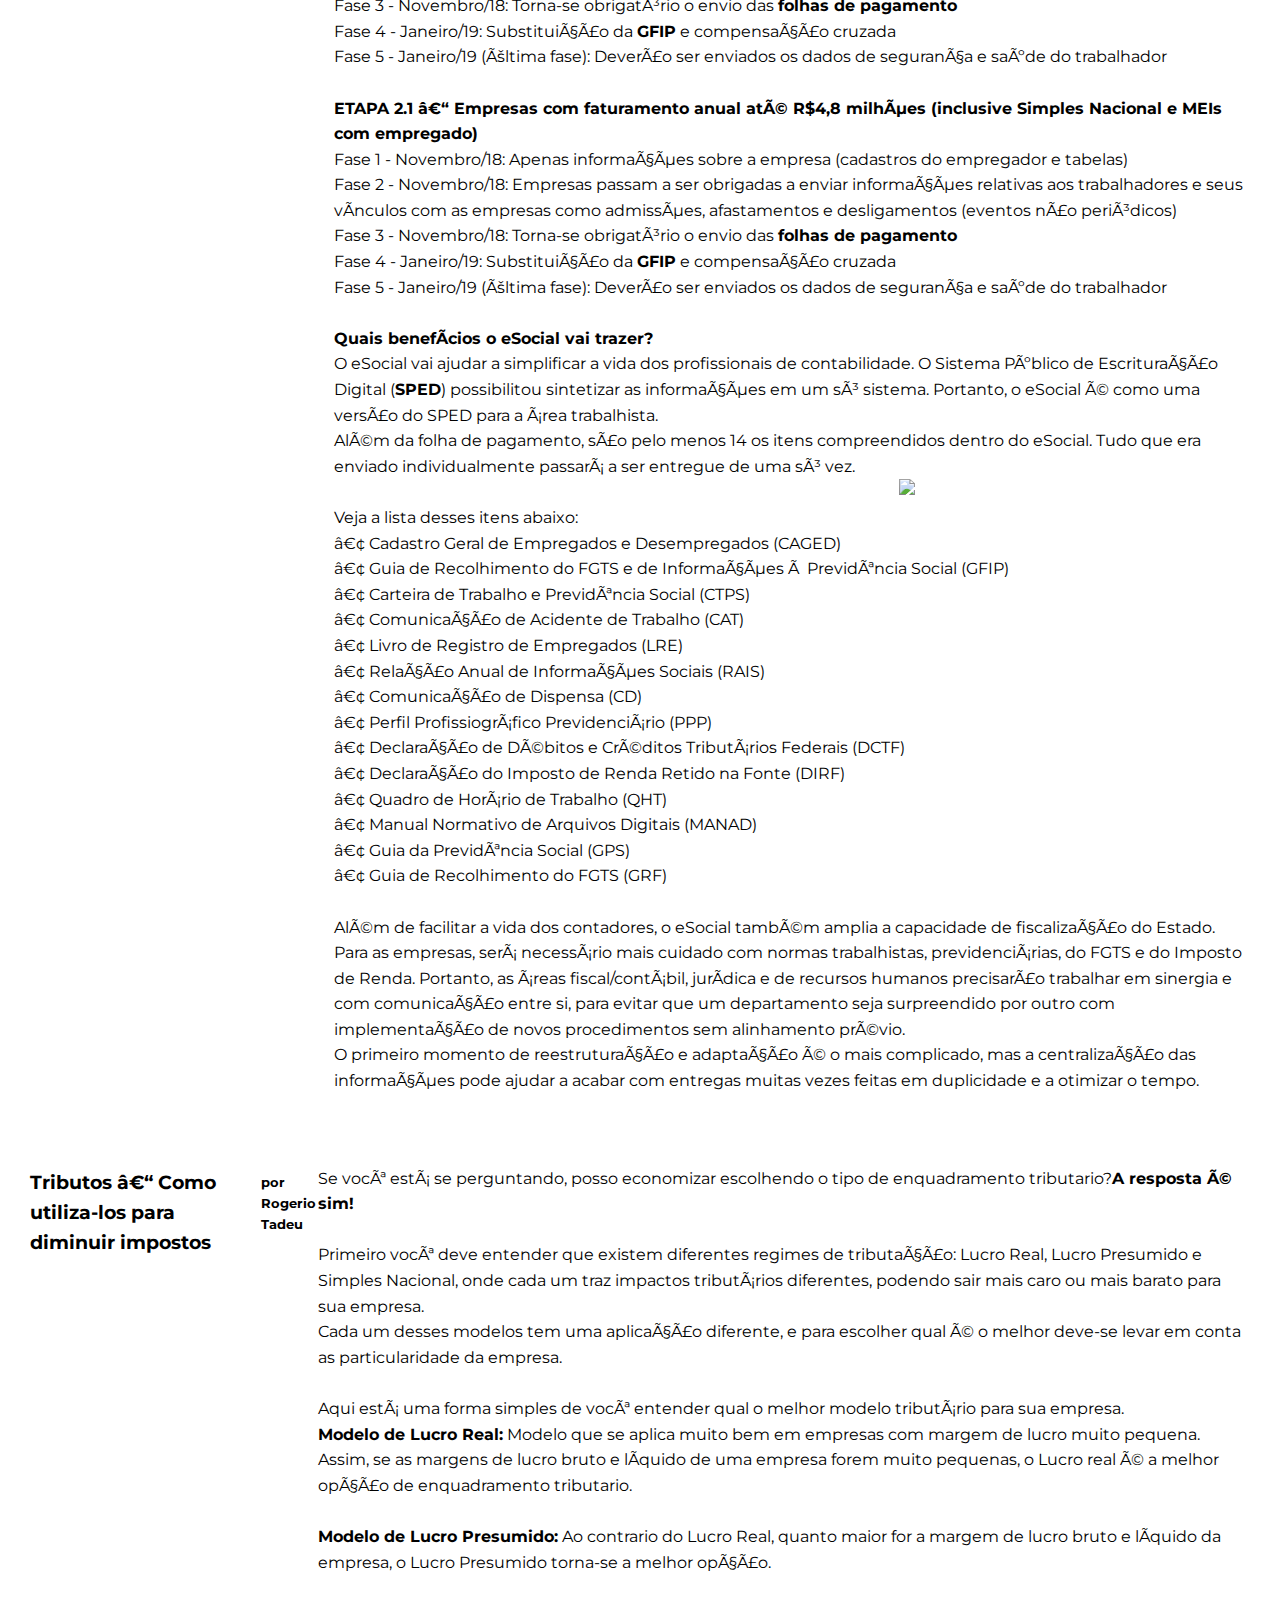
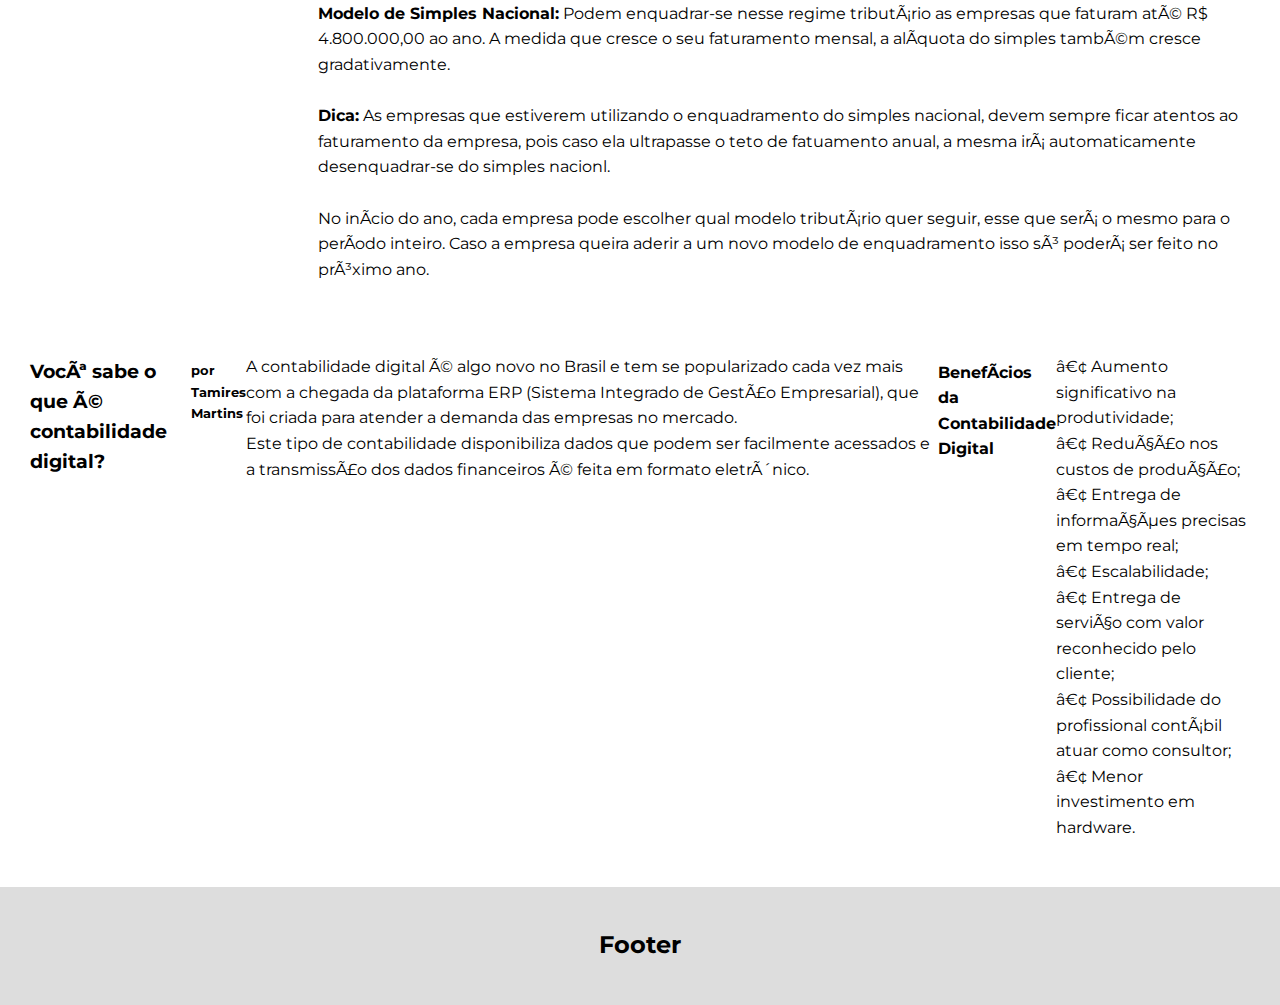
==== commit a1cc8186: "commit" ====
--- a/index.html
+++ b/index.html
@@ -1,353 +1,272 @@
 <!DOCTYPE html>
 <html lang="en">
+
 <head>
-  <title>econtAgil</title>
-
-  <!-- Global site tag (gtag.js) - Google Analytics -->
-  <script async src="https://www.googletagmanager.com/gtag/js?id=UA-126833437-1"></script>
-  <script>
-    window.dataLayer = window.dataLayer || [];
-    function gtag(){dataLayer.push(arguments);}
-    gtag('js', new Date());
-
-    gtag('config', 'UA-126833437-1');
-  </script>
-
-  <!-- Facebook Pixel Code -->
-  <script>
-  !function(f,b,e,v,n,t,s)
-  {if(f.fbq)return;n=f.fbq=function(){n.callMethod?
-  n.callMethod.apply(n,arguments):n.queue.push(arguments)};
-  if(!f._fbq)f._fbq=n;n.push=n;n.loaded=!0;n.version='2.0';
-  n.queue=[];t=b.createElement(e);t.async=!0;
-  t.src=v;s=b.getElementsByTagName(e)[0];
-  s.parentNode.insertBefore(t,s)}(window,document,'script',
-  'https://connect.facebook.net/en_US/fbevents.js');
-   fbq('init', '248333172540386');
-  fbq('track', 'PageView');
-
-  fbq('track', 'Lead');
-  fbq('track', 'ViewContent');
-
-  </script>
-  <noscript>
-   <img height="1" width="1"
+    <title>econtAgil</title>
+
+    <!-- Global site tag (gtag.js) - Google Analytics -->
+    <script async src="https://www.googletagmanager.com/gtag/js?id=UA-126833437-1"></script>
+    <script>
+        window.dataLayer = window.dataLayer || [];
+
+        function gtag() {
+            dataLayer.push(arguments);
+        }
+        gtag('js', new Date());
+
+        gtag('config', 'UA-126833437-1');
+    </script>
+
+    <!-- Facebook Pixel Code -->
+    <script>
+        ! function(f, b, e, v, n, t, s) {
+            if (f.fbq) return;
+            n = f.fbq = function() {
+                n.callMethod ?
+                    n.callMethod.apply(n, arguments) : n.queue.push(arguments)
+            };
+            if (!f._fbq) f._fbq = n;
+            n.push = n;
+            n.loaded = !0;
+            n.version = '2.0';
+            n.queue = [];
+            t = b.createElement(e);
+            t.async = !0;
+            t.src = v;
+            s = b.getElementsByTagName(e)[0];
+            s.parentNode.insertBefore(t, s)
+        }(window, document, 'script',
+            'https://connect.facebook.net/en_US/fbevents.js');
+        fbq('init', '248333172540386');
+        fbq('track', 'PageView');
+
+        fbq('track', 'Lead');
+        fbq('track', 'ViewContent');
+    </script>
+    <noscript>
+  <img height="1" width="1"
   src="https://www.facebook.com/tr?id=248333172540386&ev=PageView
   &noscript=1"/>
-  </noscript>
-  <!-- End Facebook Pixel Code -->
-
-  <meta charset="UTF-8">
-  <meta name="viewport" content="width=device-width, initial-scale=1.0">
-  <meta http-equiv="X-UA-Compatible" content="ie=edge">
-  <link href="https://maxcdn.bootstrapcdn.com/font-awesome/4.7.0/css/font-awesome.min.css" rel="stylesheet" integrity="sha384-wvfXpqpZZVQGK6TAh5PVlGOfQNHSoD2xbE+QkPxCAFlNEevoEH3Sl0sibVcOQVnN" crossorigin="anonymous">
-  <link rel="stylesheet" href="https://stackpath.bootstrapcdn.com/bootstrap/4.1.1/css/bootstrap.min.css" integrity="sha384-WskhaSGFgHYWDcbwN70/dfYBj47jz9qbsMId/iRN3ewGhXQFZCSftd1LZCfmhktB" crossorigin="anonymous">
-  <link rel="stylesheet" href="https://cdnjs.cloudflare.com/ajax/libs/animate.css/3.5.2/animate.css" />
-  <link href="https://fonts.googleapis.com/css?family=Montserrat:400,500,700" rel="stylesheet">
-  <link rel="stylesheet" href="style.css">
+</noscript>
+    <!-- End Facebook Pixel Code -->
+
+    <meta charset="UTF-8">
+    <meta name="viewport" content="width=device-width, initial-scale=1.0">
+    <meta http-equiv="X-UA-Compatible" content="ie=edge">
+    <link href="https://maxcdn.bootstrapcdn.com/font-awesome/4.7.0/css/font-awesome.min.css" rel="stylesheet" integrity="sha384-wvfXpqpZZVQGK6TAh5PVlGOfQNHSoD2xbE+QkPxCAFlNEevoEH3Sl0sibVcOQVnN" crossorigin="anonymous">
+    <link rel="stylesheet" href="https://stackpath.bootstrapcdn.com/bootstrap/4.1.1/css/bootstrap.min.css" integrity="sha384-WskhaSGFgHYWDcbwN70/dfYBj47jz9qbsMId/iRN3ewGhXQFZCSftd1LZCfmhktB" crossorigin="anonymous">
+    <link rel="stylesheet" href="https://cdnjs.cloudflare.com/ajax/libs/animate.css/3.5.2/animate.css" />
+
+    <link href="https://fonts.googleapis.com/css?family=Montserrat:400,500,700" rel="stylesheet">
+    <link rel="stylesheet" href="style.css">
 
 </head>
 
 <body>
-  <div id="banner">
-    <img src="images/logoazul.png" alt="logo" style="float:left;width:215px;height:65px;"/>
-    <br><br><br>
-    <h1 id="top">Organize seu Fluxo de Caixa</h1>
-    <p>Conhecer o fluxo de caixa é essencial para tomar decisões.<br>
-      Por isso desenvolvemos uma planilha de controle financeiro<br>voltado para MEI.
-      Com ela você pode calcular a rentabilidade<br>e estruturar os resultados do seu negócio.
-    </p>
-
-    <div class="contact">
-      <div class="alert">Você receberá nosso material em breve!</div>
-      <form id="contactForm">
-        <p>
-          <input type="text" name="name" id="name" placeholder=" Seu nome completo" required>
-        </p>
-        <p>
-          <input type="text" name="email" id="email" placeholder=" Seu melhor e-mail" required>
-          <input type="hidden" name="ip" id="ip">
-        </p>
-        <p class="full">
-          <button type="submit">Receba nosso material</button>
-        </p>
-      </form>
+    <div id="banner">
+        <div header>
+            <div class="topleft">
+                <img src="images/logoazul.png" alt="logo" HEIGHT="65" WIDTH="215" style="float:left;" />
+            </div>
+        </div>
+        <br>
+        <h2 id="top">Planejamento Contábil<br>e Resultados para o seu Negócio</h2>
+        <p>Queremos ajudar profissionais de contabilidade<br> e pequenos empreendedores a atrair mais clientes<br> e estruturar o resultado de seus negócios com mais facilidade.<br> Quer ter acesso a dicas de vendas, organização, controle financeiro,<br>aprender
+            sobre os principais temas contábeis, e muito mais?</p>
+
+        <div container>
+            <div class="contact">
+                <div class="alert">Você receberá nosso material em breve!</div>
+                <form id="contactForm">
+                    <p>
+                        <input type="text" name="name" id="name" placeholder=" Seu nome completo" required>
+                        <input type="text" name="email" id="email" placeholder=" Seu melhor e-mail" required>
+                        <input type="hidden" name="ip" id="ip">
+                        <button type="submit">Acesse nosso material</button>
+                    </p>
+                </form>
+            </div>
+        </div>
     </div>
 
-  </div>
-
-  <div class="container">
     <div class="row">
-      <div class="leftcolumn">
-
-        <div class="card">
-          <h2>5 motivos para regularizar a sua empresa</h2>
-          <h5>por Tamires Martins</h5>
-          <img src="images/5motivos.jpg" alt="Nature" class="responsive">
-          <p>
-            <br>
-            O número de empresários que buscam sair da informalidade aumenta a cada minuto.
-            Legalizar a sua empresa é o primeiro passado para a criação da sua marca no mercado.<br>
-            <br>
-            <b>Descubra 5 motivos para regularizar a sua empresa:</b><br>
-            <br>
-            <b>1. Economia com impostos:</b>
-            os empreendedores ainda atuam como pessoa física nos seus empreendimentos
-            e são obrigados a recolher  impostos de maior percentual que uma empresa registrada no Simples.
-            Emitir nota fiscal através de uma empresa pode gerar uma economia de 51% ao ano com impostos.
-            <br>
-            <b>2. Disponibilidade imediata para faturar:</b>
-            o tempo médio para abertura de uma empresa tem sido entre 30 a 45 dias.
-            Os empreendedores, deixam para abrir as empresas apenas quando estão fechando contrato com clientes
-            e correm o risco de perder o negócio por não terem o CNPJ regularizado.
-            <br>
-            <b>3. Conquista de grandes clientes:</b>
-            as empresas apenas contratam prestadores d serviço que tenham empresas abertas e regularizadas.
-            É importante estar com a empresa pronta para emitir notas fiscais e sem pendências.
-            <br>
-            <b>4. Maior controle financeiro:</b>
-            ao operar através da empresa, você controla o faturamento e as despesas específicas da empresa,
-            permitindo que as contas com a pessoa física não se misturem.
-            Desta forma, você sabe exatamente quanto o seu negócio lucra.
-            <br>
-            <b>5. Legalidade:</b>
-            ter uma empresa regularizada significa a liberdade para agarrar as oportunidades,
-            mas também a consciência limpa de que você está em dia com suas obrigações como empresário e cidadão.
-          </p>
+        <div class="main">
+
+            <div class="card">
+                <h3>5 motivos para regularizar a sua empresa</h3>
+                <h5>por Tamires Martins</h5>
+
+                <div class="holder">
+                    <p>
+                        <img src="images/5motivos.jpg" style="padding: 0 15px; float: left;" class="responsive">
+
+
+                        <br> O número de empresários que buscam sair da informalidade aumenta a cada minuto. Legalizar a sua empresa é o primeiro passado para a criação da sua marca no mercado.<br>
+                        <br>
+                        <b>Descubra 5 motivos para regularizar a sua empresa:</b><br>
+                        <br>
+                        <b>1. Economia com impostos:</b> os empreendedores ainda atuam como pessoa física nos seus empreendimentos e são obrigados a recolher impostos de maior percentual que uma empresa registrada no Simples. Emitir nota fiscal através
+                        de uma empresa pode gerar uma economia de 51% ao ano com impostos.
+                        <br>
+                        <b>2. Disponibilidade imediata para faturar:</b> o tempo médio para abertura de uma empresa tem sido entre 30 a 45 dias. Os empreendedores, deixam para abrir as empresas apenas quando estão fechando contrato com clientes e correm
+                        o risco de perder o negócio por não terem o CNPJ regularizado.
+                        <br>
+                        <b>3. Conquista de grandes clientes:</b> as empresas apenas contratam prestadores d serviço que tenham empresas abertas e regularizadas. É importante estar com a empresa pronta para emitir notas fiscais e sem pendências.
+                        <br>
+                        <b>4. Maior controle financeiro:</b> ao operar através da empresa, você controla o faturamento e as despesas específicas da empresa, permitindo que as contas com a pessoa física não se misturem. Desta forma, você sabe exatamente
+                        quanto o seu negócio lucra.
+                        <br>
+                        <b>5. Legalidade:</b> ter uma empresa regularizada significa a liberdade para agarrar as oportunidades, mas também a consciência limpa de que você está em dia com suas obrigações como empresário e cidadão.
+                    </p>
+                </div>
+            </div>
+
+            <div class="card">
+                <h3>Gestão de Pequenas Empresas – Como Fazer</h3>
+                <h5>por Paola Martins</h5>
+                <div class="holder">
+                    <p>
+                        Nos últimos anos, vemos um aumento no número de pessoas que estão tornando-se empreendedoras e abrindo seus próprios negócios, muito disso estimulado pelo desemprego, que segundo informa o Instituto Brasileiro de Geografia e Estatística (IBGE), hoje atinge
+                        12,9 milhões de Brasileiros.
+                        <br> Ao abrir o seu negócio, o empreendedor pode esperar muitos desafios à sua frente, o que é comprovado pelo dado do IBGE onde <b>22% das empresas abertas fecham antes de completar 1 ano
+                    e 60% antes de completar 5 anos</b>. Mas não se desespere caso você esteja planejando empreender ou já tenha sua pequena empresa, com dedicação e planejamento seu negócio tem grandes chances de prosperar.
+                        <br>
+                        <br> Para o sucesso de qualquer negócio, um dos principais pontos de atenção deve ser o estabelecimento de um bom <b>controle financeiro</b>. O empreendedor tem que saber a real situação do caixa de sua empresa para poder tomar
+                        as decisões de negócios corretas e que tragam maior retorno.
+                        <br> Para estabelecer esse controle, o primeiro passo é separar totalmente o que é dinheiro pessoal do que é dinheiro do negócio. Em seguida, deve-se criar um <b>fluxo de caixa</b>.
+                        <br> Mas você pode estar se perguntando, o que é um fluxo de caixa? É a movimentação de entrada e saída de dinheiro do caixa da empresa, ou seja, o registro da entrada de receita e das despesas da pessoa jurídica. O empreendedor
+                        deve fazer de forma disciplinada e rigorosa o registro de todas as suas despesas, fixas e variáveis, como despesa com salários, aluguel, conta de luz, compra de materiais, investimento em equipamentos, e afins.
+                        <br>
+                        <img src="images/gestaope.jpg" style="padding: 0 15px; float: right;" class="responsive">
+                        <br> Uma vez que o empreendedor já organizou seu fluxo de caixa, então é a hora de conectar e alinhar todas as informações das diferentes as áreas do negócio. Por exemplo, digamos que uma pessoa tenha uma loja que venda doces.
+                        Se uma barra de chocolate é vendida, então você tem receita entrando no seu caixa e a quantidade do estoque é alterada, e isso pode demandar uma nova compra, então a pessoa responsável pelas compras tem que ter visibilidade dessa
+                        informação. Ao fazer a gestão de uma empresa, todas essas variáveis têm que ser consideradas pelo empreendedor.
+                        <br>
+                        <br> A medida que o negócio cresce e se tornar mais robusto e complexo, é importante manter as informações sempre organizadas e centralizadas, pois só assim o empreendedor terá um histórico no qual poderá se basear para decisões
+                        futuras. Logo, quando o volume de dados se torna muito grande, vale a pena a contratação de um sistema de gestão ou também conhecido como <b>ERP (Sistema Integrado de Gestão Empresarial)</b>, que poderá controlar todo o fluxo do
+                        seu negócio, como financeiro, vendas, estoque, emissão de boleto e nota fiscal eletrônica e você pode acessar as informações online, de qualquer lugar.
+                        <br> Hoje o mercado dispõe de algumas boas opções de ERP para pequenas empresas, como as soluções da <b>ContaAzul</b>, <b>Omie</b> e <b>Totvs</b>.
+                        <br>
+                        <br> Mas se sua empresa ainda não está preparada para adquirir um software de gestão, para facilitar sua vida e otimizar seus negócios, <b>nós estamos disponibilizando
+            gratuitamente uma Planilha de Planejamento Financeiro para você</b>!
+                    </p>
+                </div>
+            </div>
+
+            <div class="card">
+                <h3>Qual é o papel do contador no futuro?</h3>
+                <h5>por Thais Slomp</h5>
+                <div class="holder">
+                    <p>
+                        As mudanças na área contábil são uma realidade entre profissionais e escritórios há algum tempo. O modelo antigo de contabilidade vem se renovando por novas tecnologias, softwares de gestão e novas formas de trabalho, mais simples e eficazes.
+                        <br>
+                        <br>
+                        <b>Tecnologia e automação</b> são grandes aliadas na complexa tarefa de cuidar do controle financeiro, gerenciar produtos, serviços, atividades e clientes. <b>Os softwares de gestão</b> vieram para auxiliar os empresários e contabilistas
+                        nessa rotina que requer muito tempo e atenção. Esses sistemas otimizam cada processo com uma visão mais detalhada a respeito dos aspectos financeiros e operacionais de uma organização. Eles são ágeis e assertivos, produzem relatórios
+                        completos e prometem uma solução simples e intuitiva.
+                        <br>
+
+                        <img src="images/papelcont.png" style="padding: 0 15px; float: left;" class="responsive">
+
+                        <br> A <b>relação entre cliente e empresa</b> mudou, atualmente o bom profissional precisa trazer informações relevantes e que fazem sentido para que ocorra a percepção de valor. Não basta entregar apenas o
+                        <b>relatório</b> no fim do mês, é preciso entender o negócio visando sugerir melhorias com um postura consultiva e empática, viver a realidade para entender suas necessidades.
+                        <br>
+                        <br> As empresas de contabilidade vem investindo cada vez mais em técnicas de atendimento personalizado para melhorar a experiência do cliente. O encantamento pode acontecer em qualquer área profissional, mesmo quando se trata
+                        de um serviço considerado burocrático e chato.
+                        <br> O diferencial é se manter atualizado e atento as mudanças constantes das legislações governamentais, leis federais, estaduais, municipais e buscar tecnologias que possam facilitar esses processos. Além de entregar um atendimento
+                        excepcional para estreitar as relações com o cliente e se manter na competitvidade do mercado atual e futuro.
+                    </p>
+                </div>
+            </div>
+
+            <div class="card">
+                <h3>eSocial: veja os prazos das etapas de implementação que ainda estão por vir!</h3>
+                <h5>por Thais Fernandes</h5>
+                <div class="holder">
+                    <p>
+                        A implementação do <b>eSocial</b> ainda está em andamento e não tem data para acabar. Quer ficar por dentro dos prazos que ainda estão por vencer?<br>
+                        <br> Veja as informações abaixo:<br>
+                        <b>ETAPA 1 – Empresas com faturamento anual superior a R$78 milhões</b><br> Fase 5 - Janeiro/19: Na última fase, deverão ser enviados os dados de segurança e saúde do trabalhador<br>
+                        <br>
+                        <b>ETAPA 2 – Empresas privadas com faturamento anual inferior a R$78 milhões</b><br> Fase 2 - Outubro/18: Empresas passam a ser obrigadas a enviar informações relativas aos trabalhadores e seus vínculos com as empresas como admissões,
+                        afastamentos e desligamentos (eventos não periódicos)<br> Fase 3 - Novembro/18: Torna-se obrigatório o envio das <b>folhas de pagamento</b><br> Fase 4 - Janeiro/19: Substituição da <b>GFIP</b> e compensação cruzada <br> Fase 5
+                        - Janeiro/19 (Última fase): Deverão ser enviados os dados de segurança e saúde do trabalhador<br>
+                        <br>
+                        <b>ETAPA 2.1 – Empresas com faturamento anual até R$4,8 milhões (inclusive Simples Nacional e MEIs com empregado)</b><br> Fase 1 - Novembro/18: Apenas informações sobre a empresa (cadastros do empregador e tabelas)<br> Fase 2 -
+                        Novembro/18: Empresas passam a ser obrigadas a enviar informações relativas aos trabalhadores e seus vínculos com as empresas como admissões, afastamentos e desligamentos (eventos não periódicos)<br> Fase 3 - Novembro/18: Torna-se
+                        obrigatório o envio das <b>folhas de pagamento</b><br> Fase 4 - Janeiro/19: Substituição da <b>GFIP</b> e compensação cruzada<br> Fase 5 - Janeiro/19 (Última fase): Deverão ser enviados os dados de segurança e saúde do trabalhador<br>
+                        <br>
+                        <b>Quais benefícios o eSocial vai trazer?</b><br> O eSocial vai ajudar a simplificar a vida dos profissionais de contabilidade. O Sistema Público de Escrituração Digital (<b>SPED</b>) possibilitou sintetizar as informações em um
+                        só sistema. Portanto, o eSocial é como uma versão do SPED para a área trabalhista.
+                        <br> Além da folha de pagamento, são pelo menos 14 os itens compreendidos dentro do eSocial. Tudo que era enviado individualmente passará a ser entregue de uma só vez.
+                        <br>
+
+                        <img src="images/esocial.png" style="padding: 0 15px; float: right;" class="responsive">
+                        <br> Veja a lista desses itens abaixo:
+                        <br> • Cadastro Geral de Empregados e Desempregados (CAGED)<br> • Guia de Recolhimento do FGTS e de Informações à Previdência Social (GFIP)<br> • Carteira de Trabalho e Previdência Social (CTPS)<br> • Comunicação de Acidente de
+                        Trabalho (CAT)
+                        <br> • Livro de Registro de Empregados (LRE)<br> • Relação Anual de Informações Sociais (RAIS)<br> • Comunicação de Dispensa (CD)<br> • Perfil Profissiográfico Previdenciário (PPP)<br> • Declaração de Débitos e Créditos Tributários
+                        Federais (DCTF)<br> • Declaração do Imposto de Renda Retido na Fonte (DIRF)<br> • Quadro de Horário de Trabalho (QHT)<br> • Manual Normativo de Arquivos Digitais (MANAD)<br> • Guia da Previdência Social (GPS)<br> • Guia de Recolhimento
+                        do FGTS (GRF)<br>
+                        <br> Além de facilitar a vida dos contadores, o eSocial também amplia a capacidade de fiscalização do Estado.
+                        <br> Para as empresas, será necessário mais cuidado com normas trabalhistas, previdenciárias, do FGTS e do Imposto de Renda. Portanto, as áreas fiscal/contábil, jurídica e de recursos humanos precisarão trabalhar em sinergia e
+                        com comunicação entre si, para evitar que um departamento seja surpreendido por outro com implementação de novos procedimentos sem alinhamento prévio.
+                        <br> O primeiro momento de reestruturação e adaptação é o mais complicado, mas a centralização das informações pode ajudar a acabar com entregas muitas vezes feitas em duplicidade e a otimizar o tempo.
+                    </p>
+                </div>
+            </div>
+
+            <div class="card">
+                <h3>Tributos – Como utiliza-los para diminuir impostos</h3>
+                <h5>por Rogerio Tadeu</h5>
+                <p>
+                    Se você está se perguntando, posso economizar escolhendo o tipo de enquadramento tributario?<b>A resposta é sim!</b><br>
+                    <br> Primeiro você deve entender que existem diferentes regimes de tributação: Lucro Real, Lucro Presumido e Simples Nacional, onde cada um traz impactos tributários diferentes, podendo sair mais caro ou mais barato para sua empresa.<br>                    Cada um desses modelos tem uma aplicação diferente, e para escolher qual é o melhor deve-se levar em conta as particularidade da empresa.<br>
+                    <br> Aqui está uma forma simples de você entender qual o melhor modelo tributário para sua empresa.<br>
+
+                    <b>Modelo de Lucro Real:</b> Modelo que se aplica muito bem em empresas com margem de lucro muito pequena. Assim, se as margens de lucro bruto e líquido de uma empresa forem muito pequenas, o Lucro real é a melhor opção de enquadramento
+                    tributario.
+                    <br>
+                    <br>
+                    <b>Modelo de Lucro Presumido:</b> Ao contrario do Lucro Real, quanto maior for a margem de lucro bruto e líquido da empresa, o Lucro Presumido torna-se a melhor opção.<br>
+                    <br>
+                    <b>Modelo de Simples Nacional:</b> Podem enquadrar-se nesse regime tributário as empresas que faturam até R$ 4.800.000,00 ao ano. A medida que cresce o seu faturamento mensal, a alíquota do simples também cresce gradativamente.<br>
+                    <br>
+                    <b>Dica:</b> As empresas que estiverem utilizando o enquadramento do simples nacional, devem sempre ficar atentos ao faturamento da empresa, pois caso ela ultrapasse o teto de fatuamento anual, a mesma irá automaticamente desenquadrar-se
+                    do simples nacionl.<br>
+                    <br> No início do ano, cada empresa pode escolher qual modelo tributário quer seguir, esse que será o mesmo para o período inteiro. Caso a empresa queira aderir a um novo modelo de enquadramento isso só poderá ser feito no próximo
+                    ano.
+
+                </p>
+            </div>
+
+            <div class="card">
+                <h3>Você sabe o que é contabilidade digital?</h3>
+                <h5>por Tamires Martins</h5>
+                <p>
+                    A contabilidade digital é algo novo no Brasil e tem se popularizado cada vez mais com a chegada da plataforma ERP (Sistema Integrado de Gestão Empresarial), que foi criada para atender a demanda das empresas no mercado.
+                    <br> Este tipo de contabilidade disponibiliza dados que podem ser facilmente acessados e a transmissão dos dados financeiros é feita em formato eletrônico.
+                    <br>
+                </p>
+                <h4>Benefícios da Contabilidade Digital</h4>
+                <p>
+                    • Aumento significativo na produtividade;<br> • Redução nos custos de produção;<br> • Entrega de informações precisas em tempo real;<br> • Escalabilidade;<br> • Entrega de serviço com valor reconhecido pelo cliente;<br> • Possibilidade
+                    do profissional contábil atuar como consultor;<br> • Menor investimento em hardware.
+            </div>
         </div>
-
-        <div class="card">
-          <h2>Gestão de Pequenas Empresas – Como Fazer</h2>
-          <h5>por Paola Martins</h5>
-          <p>
-            Nos últimos anos, vemos um aumento no número de pessoas que estão tornando-se empreendedoras
-            e abrindo seus próprios negócios, muito disso estimulado pelo desemprego, que segundo informa
-            o Instituto Brasileiro de Geografia e Estatística (IBGE), hoje atinge 12,9 milhões de Brasileiros.
-            <br>
-            Ao abrir o seu negócio, o empreendedor pode esperar muitos desafios à sua frente,
-            o que é comprovado pelo dado do IBGE onde <b>22% das empresas abertas fecham antes de completar 1 ano
-            e 60% antes de completar 5 anos</b>. Mas não se desespere caso você esteja planejando empreender
-            ou já tenha sua pequena empresa, com dedicação e planejamento seu negócio tem grandes chances de prosperar.
-            <br>
-            <br>
-            Para o sucesso de qualquer negócio, um dos principais pontos de atenção deve ser o estabelecimento
-            de um bom <b>controle financeiro</b>. O empreendedor tem que saber a real situação do caixa de sua empresa
-            para poder tomar as decisões de negócios corretas e que tragam maior retorno.
-            <br>
-            Para estabelecer esse controle, o primeiro passo é separar totalmente o que é dinheiro pessoal
-            do que é dinheiro do negócio. Em seguida, deve-se criar um <b>fluxo de caixa</b>.
-            <br>
-            Mas você pode estar se perguntando, o que é um fluxo de caixa? É a movimentação de entrada e saída de dinheiro do caixa da empresa, ou seja,
-            o registro da entrada de receita e das despesas da pessoa jurídica. O empreendedor deve fazer de forma
-            disciplinada e rigorosa o registro de todas as suas despesas, fixas e variáveis, como despesa com salários,
-            aluguel, conta de luz, compra de materiais, investimento em equipamentos, e afins.
-            <br>
-          </p>
-          <img src="images/gestaope.jpg" alt="Nature" class="responsive">
-          <p>
-            <br>
-            Uma vez que o empreendedor já organizou seu fluxo de caixa, então é a hora de conectar
-            e alinhar todas as informações das diferentes as áreas do negócio.
-            Por exemplo, digamos que uma pessoa tenha uma loja que venda doces.
-            Se uma barra de chocolate é vendida, então você tem receita entrando no seu caixa e
-            a quantidade do estoque é alterada, e isso pode demandar uma nova compra, então a pessoa
-            responsável pelas compras tem que ter visibilidade dessa informação.
-            Ao fazer a gestão de uma empresa, todas essas variáveis têm que ser consideradas pelo empreendedor.
-            <br>
-            <br>
-            A medida que o negócio cresce e se tornar mais robusto e complexo, é importante manter
-            as informações sempre organizadas e centralizadas, pois só assim o empreendedor
-            terá um histórico no qual poderá se basear para decisões futuras. Logo, quando o volume de
-            dados se torna muito grande, vale a pena a contratação de um sistema de gestão ou também
-            conhecido como <b>ERP (Sistema Integrado de Gestão Empresarial)</b>, que poderá controlar
-            todo o fluxo do seu negócio, como financeiro, vendas, estoque, emissão de boleto e
-            nota fiscal eletrônica e você pode acessar as informações online, de qualquer lugar.
-            <br>
-            Hoje o mercado dispõe de algumas boas opções de ERP para pequenas empresas,
-            como as soluções da <b>ContaAzul</b>, <b>Omie</b> e <b>Totvs</b>.
-            <br>
-            <br>
-            Mas se sua empresa ainda não está preparada para adquirir um software de gestão,
-            para facilitar sua vida e otimizar seus negócios, <b>nós estamos disponibilizando
-            gratuitamente uma Planilha de Planejamento Financeiro para você</b>!
-            <br>
-            <br>
-          </p>
-        </div>
-
-        <div class="card">
-          <h2>Qual é o papel do contador no futuro?</h2>
-          <h5>por Thais Slomp</h5>
-          <p>
-            As mudanças na área contábil são uma realidade entre profissionais e escritórios há algum tempo.
-            O modelo antigo de contabilidade vem se renovando por novas tecnologias, softwares de gestão e
-            novas formas de trabalho, mais simples e eficazes.
-            <br>
-            <br>
-            <b>Tecnologia e automação</b> são grandes aliadas na complexa tarefa de cuidar do controle financeiro,
-            gerenciar produtos, serviços, atividades e clientes. <b>Os softwares de gestão</b> vieram para auxiliar
-            os empresários e contabilistas nessa rotina que requer muito tempo e atenção.
-            Esses sistemas otimizam cada processo com uma visão mais detalhada a respeito dos
-            aspectos financeiros e operacionais de uma organização. Eles são ágeis e assertivos,
-            produzem relatórios completos e prometem uma solução simples e intuitiva.
-            <br>
-          </p>
-            <img src="images/papelcont.png" alt="Nature" class="responsive">
-          <p>
-            <br>
-            A <b>relação entre cliente e empresa</b> mudou, atualmente o bom profissional precisa trazer informações
-            relevantes e que fazem sentido para que ocorra a percepção de valor. Não basta entregar apenas o
-            <b>relatório</b> no fim do mês, é preciso entender o negócio visando sugerir melhorias com um postura
-            consultiva e empática, viver a realidade para entender suas necessidades.
-            <br>
-            <br>
-            As empresas de contabilidade vem investindo cada vez mais em técnicas de atendimento
-            personalizado para melhorar a experiência do cliente. O encantamento pode acontecer em qualquer
-            área profissional, mesmo quando se trata de um serviço considerado burocrático e chato.
-            <br>
-            O diferencial é se manter atualizado e atento as mudanças constantes das legislações governamentais,
-            leis federais, estaduais, municipais e buscar tecnologias que possam facilitar esses processos.
-            Além de entregar um atendimento excepcional para estreitar as relações com o cliente e se manter
-            na competitvidade do mercado atual e futuro.
-          </p>
-        </div>
-
-        <div class="card">
-          <h2>eSocial: veja os prazos das etapas de implementação que ainda estão por vir!</h2>
-          <h5>por Thais Fernandes</h5>
-          <p>
-            A implementação do <b>eSocial</b> ainda está em andamento e não tem data para acabar.
-            Quer ficar por dentro dos prazos que ainda estão por vencer?<br>
-            <br>
-            Veja as informações abaixo:<br>
-            <b>ETAPA 1 – Empresas com faturamento anual superior a R$78 milhões</b><br>
-            Fase 5 - Janeiro/19: Na última fase, deverão ser enviados os dados de segurança e saúde do trabalhador<br>
-            <br>
-            <b>ETAPA 2 – Empresas privadas com faturamento anual inferior a R$78 milhões</b><br>
-            Fase 2 - Outubro/18: Empresas passam a ser obrigadas a enviar informações relativas aos trabalhadores
-            e seus vínculos com as empresas como admissões, afastamentos e desligamentos (eventos não periódicos)<br>
-            Fase 3 - Novembro/18: Torna-se obrigatório o envio das <b>folhas de pagamento</b><br>
-            Fase 4 - Janeiro/19: Substituição da <b>GFIP</b> e compensação cruzada <br>
-            Fase 5 - Janeiro/19 (Última fase): Deverão ser enviados os dados de segurança e saúde do trabalhador<br>
-            <br>
-            <b>ETAPA 2.1 – Empresas com faturamento anual até R$4,8 milhões (inclusive Simples Nacional e MEIs com empregado)</b><br>
-            Fase 1 - Novembro/18: Apenas informações sobre a empresa (cadastros do empregador e tabelas)<br>
-            Fase 2 - Novembro/18: Empresas passam a ser obrigadas a enviar informações relativas aos trabalhadores
-            e seus vínculos com as empresas como admissões, afastamentos e desligamentos (eventos não periódicos)<br>
-            Fase 3 - Novembro/18: Torna-se obrigatório o envio das <b>folhas de pagamento</b><br>
-            Fase 4 - Janeiro/19: Substituição da <b>GFIP</b> e compensação cruzada<br>
-            Fase 5 - Janeiro/19 (Última fase): Deverão ser enviados os dados de segurança e saúde do trabalhador<br>
-            <br>
-            <b>Quais benefícios o eSocial vai trazer?</b><br>
-            O eSocial vai ajudar a simplificar a vida dos profissionais de contabilidade.
-            O Sistema Público de Escrituração Digital (<b>SPED</b>) possibilitou sintetizar as informações em um só sistema.
-            Portanto, o eSocial é como uma versão do SPED para a área trabalhista.
-            <br>
-            Além da folha de pagamento, são pelo menos 14 os itens compreendidos dentro do eSocial.
-            Tudo que era enviado individualmente passará a ser entregue de uma só vez.
-            <br>
-          </p>
-            <img src="images/esocial.png" alt="Nature" class="responsive">
-          <p><br>
-            Veja a lista desses itens abaixo:
-            <br>
-            •	Cadastro Geral de Empregados e Desempregados (CAGED)<br>
-            •	Guia de Recolhimento do FGTS e de Informações à Previdência Social (GFIP)<br>
-            •	Carteira de Trabalho e Previdência Social (CTPS)<br>
-            •	Comunicação de Acidente de Trabalho (CAT)<br>
-            •	Livro de Registro de Empregados (LRE)<br>
-            •	Relação Anual de Informações Sociais (RAIS)<br>
-            •	Comunicação de Dispensa (CD)<br>
-            •	Perfil Profissiográfico Previdenciário (PPP)<br>
-            •	Declaração de Débitos e Créditos Tributários Federais (DCTF)<br>
-            •	Declaração do Imposto de Renda Retido na Fonte (DIRF)<br>
-            •	Quadro de Horário de Trabalho (QHT)<br>
-            •	Manual Normativo de Arquivos Digitais (MANAD)<br>
-            •	Guia da Previdência Social (GPS)<br>
-            •	Guia de Recolhimento do FGTS (GRF)<br>
-            <br>
-            Além de facilitar a vida dos contadores, o eSocial também amplia a capacidade de fiscalização do Estado.
-            <br>
-            Para as empresas, será necessário mais cuidado com normas trabalhistas, previdenciárias,
-            do FGTS e do Imposto de Renda. Portanto, as áreas fiscal/contábil, jurídica e de recursos humanos
-            precisarão trabalhar em sinergia e com comunicação entre si, para evitar que um departamento seja
-            surpreendido por outro com implementação de novos procedimentos sem alinhamento prévio.
-            <br>
-            O primeiro momento de reestruturação e adaptação é o mais complicado,
-            mas a centralização das informações pode ajudar a acabar com entregas muitas vezes
-            feitas em duplicidade e a otimizar o tempo.
-          </p>
-        </div>
-
-        <div class="card">
-          <h2>Tributos – Como utiliza-los para diminuir impostos</h2>
-          <h5>por Rogerio Tadeu</h5>
-          <p>
-            Se você está se perguntando, posso economizar escolhendo o tipo de enquadramento tributario?<b>A resposta é sim!</b><br>
-            <br>
-            Primeiro você deve entender que existem diferentes regimes de tributação: Lucro Real, Lucro Presumido e Simples Nacional,
-            onde cada um traz impactos tributários diferentes, podendo sair mais caro ou mais barato para sua empresa.<br>
-            Cada um desses modelos tem uma aplicação diferente, e para escolher qual é o melhor deve-se levar em conta as particularidade da empresa.<br>
-           <br>
-            Aqui está uma forma simples de você entender qual o melhor modelo tributário para sua empresa.<br>
-
-            <b>Modelo de Lucro Real:</b> Modelo que se aplica muito bem em empresas com margem de lucro muito pequena.
-            Assim, se as margens de lucro bruto e líquido de uma empresa forem muito pequenas, o Lucro real é a melhor opção de enquadramento tributario.<br>
-            <br>
-           <b>Modelo de Lucro Presumido:</b> Ao contrario do Lucro Real, quanto maior for a margem de lucro bruto
-            e líquido da empresa, o Lucro Presumido torna-se a melhor opção.<br>
-            <br>
-            <b>Modelo de Simples Nacional:</b> Podem enquadrar-se nesse regime tributário as empresas que faturam até R$ 4.800.000,00 ao ano.
-            A medida que cresce o seu faturamento mensal, a alíquota do simples também cresce gradativamente.<br>
-            <br>
-            <b>Dica:</b> As empresas que estiverem utilizando o enquadramento do simples nacional,
-            devem sempre ficar atentos ao faturamento da empresa, pois caso ela ultrapasse
-            o teto de fatuamento anual, a mesma irá automaticamente desenquadrar-se do simples nacionl.<br>
-            <br>
-            No início do ano, cada empresa pode escolher qual modelo tributário quer seguir, esse que será o mesmo para o período inteiro.
-            Caso a empresa queira aderir a um novo modelo de
-            enquadramento isso só poderá ser feito no próximo ano.
-
-           </p>
-        </div>
-
-
-
-
-
-      </div>
-
-      <div class="rightcolumn">
-
-        <div class="card">
-          <h3>Você sabe o que é contabilidade digital?</h3>
-          <h5>por Tamires Martins</h5>
-          <p>
-            A contabilidade digital é algo novo no Brasil e tem se popularizado cada vez mais
-            com a chegada da plataforma ERP (Sistema Integrado de Gestão Empresarial),
-            que foi criada para atender a demanda das empresas no mercado.
-            <br>
-            Este tipo de contabilidade disponibiliza dados que podem ser facilmente acessados
-            e a transmissão dos dados financeiros é feita em formato eletrônico.
-            <br>
-          </p>
-          <h4>Benefícios da Contabilidade Digital</h4>
-          <p>
-            •	Aumento significativo na produtividade;<br>
-            •	Redução nos custos de produção;<br>
-            •	Entrega de informações precisas em tempo real;<br>
-            • Escalabilidade;<br>
-            •	Entrega de serviço com valor reconhecido pelo cliente;<br>
-            •	Possibilidade do profissional contábil atuar como consultor;<br>
-            •	Menor investimento em hardware.
-        </div>
-      </div>
     </div>
-  </div>
-
-  <script type="text/javascript"> var myip; </script>
-  <script id="IPscript" type="text/javascript" src="https://www.l2.io/ip.js?var=myip" AttributeIP = myip></script>
-  <script src="https://www.gstatic.com/firebasejs/5.5.2/firebase.js"></script>
-  <script src="application.js"></script>
+
+    <!-- Footer -->
+    <div class="footer">
+        <h2>Footer</h2>
+    </div>
+
+    <script type="text/javascript">
+        var myip;
+    </script>
+    <script id="IPscript" type="text/javascript" src="https://www.l2.io/ip.js?var=myip" AttributeIP=m yip></script>
+    <script src="https://www.gstatic.com/firebasejs/5.5.2/firebase.js"></script>
+    <script src="application.js"></script>
 </body>
-</html>
+
+</html>--- a/style.css
+++ b/style.css
@@ -1,188 +1,212 @@
+/* Style the body */
+
 body {
-  font-family: Arial;
-  padding: 20px;
-  background: #f1f1f1;
-}
-
-*{
-  box-sizing: border-box;
-}
+    background: rgb(245, 245, 245);
+    line-height: 1.6;
+    font-size: 16px;
+    font-family: 'Montserrat', sans-serif;
+    margin: 0;
+}
+
+* {
+    box-sizing: border-box;
+}
+
+
+/* Header/logo Title */
 
 .header {
-  padding: 30px;
-  font-size: 40px;
-  text-align: center;
-  background: white;
-}
-
-/* Create two unequal columns that floats next to each other */
-/* Left column */
-.leftcolumn {
-  float: left;
-  width: 75%;
-}
-
-/* Right column */
-.rightcolumn {
-  float: left;
-  width: 25%;
-  padding-left: 20px;
-}
+    background: transparent;
+    position: relative;
+}
+
+.topleft {
+    position: absolute;
+    top: 8px;
+    left: 16px;
+    font-size: 18px;
+}
+
+.holder {
+    width: auto;
+    display: inline-block;
+}
+
+.holder img {
+    width: 40%;
+    /* Will shrink image to 30% of its original width */
+    height: auto;
+}
+
+​
+/* Column container */
+
+.row {
+    display: flex;
+    flex-wrap: wrap;
+}
+
+
+/* Create two unequal columns that sits next to each other */
+
+
+/* Sidebar/right column */
+
+
+/* Main column */
+
+.main {
+    flex: 100%;
+    background-color: white;
+    padding: 20px;
+}
+
+#banner {
+    display: flex;
+    flex-wrap: wrap;
+    text-align: justify;
+    background-image: url("images/banner.png");
+    background-size: cover;
+    padding: 120px;
+    color: white;
+}
+
+
+/* titulo-medio */
+
+#banner h2 {
+    font-weight: 600;
+    line-height: 66px;
+    font-size: 36px;
+    color: #262626;
+    font-family: 'Montserrat', sans-serif;
+}
+
+
+/* paragrafo-grande */
+
+#banner p {
+    font-weight: normal;
+    line-height: 40px;
+    font-size: 20px;
+    color: #262626;
+    font-family: 'Montserrat', sans-serif;
+}
+
+.container {
+    flex: 100%;
+    background-color: transparent;
+}
+
+
+/* FORM STYLES */
+
+.contact form {
+    display: flex;
+}
+
+.alert {
+    text-align: center;
+    padding: 10px;
+    background: #000F43;
+    color: #fff;
+    margin-bottom: 10px;
+    display: none;
+}
+
+input[type=text],
+select {
+    width: 265px;
+    height: 45px;
+    background: #FFFFFF;
+    border-radius: 5px;
+    font-style: normal;
+    font-weight: normal;
+    line-height: normal;
+    font-size: 16px;
+    color: #262626;
+}
+
+
+/* Style the submit button with a specific background color etc */
+
+button[type=submit] {
+    width: 265px;
+    height: 45px;
+    background-color: #000F43;
+    box-sizing: border-box;
+    border-radius: 5px;
+    font-weight: bold;
+    line-height: 32px;
+    font-size: 18px;
+    color: #F2F2F3;
+    padding: 8px 16px;
+}
+
+
+/* When moving the mouse over the submit button, add a darker green color */
+
+button[type=submit]:hover {
+    background: #5ACBE3;
+    color: #fff;
+    outline: 0;
+    transition: background-color 2s ease-out;
+}
+
 
 /* Add a card effect for articles */
+
 .card {
-  background-color: white;
-  padding: 20px;
-  margin-top: 20px;
-}
-
-/* Clear floats after the columns */
-.row:after {
-  content: "";
-  display: table;
-  clear: both;
-}
+    display: flex;
+    background-color: white;
+    padding: 10px;
+    margin-top: 20px;
+}
+
+#card h3 {
+    font-weight: bold;
+    line-height: 10px;
+    font-size: 8px;
+    font-variant: small-caps;
+    color: #F2F2F3;
+    text-shadow: 1px 2px 6px rgba(0, 0, 0, 0.5);
+    font-family: 'Montserrat', sans-serif;
+}
+
+#card h4 {
+    font-size: 6px;
+    font-variant: small-caps;
+    color: #F2F2F3;
+    font-family: 'Montserrat', sans-serif;
+}
+
+#card h5 {
+    font-size: 4px;
+    font-variant: small-caps;
+    color: #F2F2F3;
+    font-family: 'Montserrat', sans-serif;
+}
+
 
 /* Footer */
+
 .footer {
-  padding: 20px;
-  text-align: center;
-  background: #ddd;
-  margin-top: 20px;
-}
-
-/* Style inputs with type="text", select elements and textareas */
-input[type=text], select, textarea {
-    width: 100%; /* Full width */
-    padding: 12px; /* Some padding */
-    border: 1px solid #ccc; /* Gray border */
-    border-radius: 4px; /* Rounded borders */
-    box-sizing: border-box; /* Make sure that padding and width stays in place */
-    margin-top: 6px; /* Add a top margin */
-    margin-bottom: 16px; /* Bottom margin */
-    resize: vertical /* Allow the user to vertically resize the textarea (not horizontally) */
-}
-
-/* Style the submit button with a specific background color etc */
-input[type=submit] {
-    background-color: #4CAF50;
-    color: white;
-    padding: 12px 20px;
-    border: none;
-    border-radius: 4px;
-    cursor: pointer;
-}
-
-/* When moving the mouse over the submit button, add a darker green color */
-input[type=submit]:hover {
-    background-color: #45a049;
-}
-
-/* Add a background color and some padding around the form */
-.container {
-    border-radius: 5px;
-    background-color: #f2f2f2;
-  max-width:1170px;
-  margin-left:auto;
-  margin-right:auto;
-  padding:1em;
-}
-
-ul {
-  list-style: none;
-  padding:0;
-}
-
-
-/* Responsive layout - when the screen is less than 800px wide, make the two columns stack on top of each other instead of next to each other */
-@media screen and (max-width: 800px) {
-  .leftcolumn, .rightcolumn {
+    padding: 20px;
+    text-align: center;
+    background: #ddd;
+}
+
+.img {
     width: 100%;
-    padding: 0;
-  }
-}
-
-.responsive {
-    max-width: 100%;
-    height: auto;
-}
-
-.brand span {
-  color:#fff;
-}
-
-.wrapper{
-  box-shadow: 0 0 20px 0 rgba(72,94,116,0.7);
-}
-
-.wrapper > *{
-  padding: 1em;
-}
-
-
-.company-info{
-  background:#c9e6ff;
-}
-
-.company-info h3, .company-info ul{
-  text-align: center;
-  margin:0 0 1rem 0;
-}
-
-.contact {
-  background:#f9feff;
-}
-
-/* FORM STYLES */
-.contact form{
-  display: grid;
-  grid-template-columns: 1fr 1fr;
-  grid-gap:20px;
-}
-
-.contact form label {
-  display:block;
-}
-
-.contact form p {
-  margin:0;
-}
-
-.contact form .full {
-  grid-column: 1 / 3;
-}
-
-.contact form button, .contact form input, .contact form textarea{
-  width:100%;
-  padding:1em;
-  border:1px solid #c9e6ff;
-}
-
-.contact form button{
-  background:#c9e6ff;
-  border:0;
-  text-transform: uppercase;
-}
-
-.contact form button:hover,.contact form button:focus{
-  background:#92bde7;
-  color:#fff;
-  outline:0;
-  transition: background-color 2s ease-out;
-}
-
-.alert{
-  text-align: center;
-  padding:10px;
-  background:#79c879;
-  color:#fff;
-  margin-bottom:10px;
-  display:none;
-}
-
-/* LARGE SCREENS */
-@media(min-width:700px){
-  .wrapper{
-    display: grid;
-    grid-template-columns: 1fr 2fr;
-  }
+    padding: 20px;
+}
+
+
+/* Responsive layout - when the screen is less than 700px wide, make the two columns stack on top of each other instead of next to each other */
+
+@media screen and (max-width: 700px) {
+    .row,
+    .navbar {
+        flex-direction: column;
+    }
+}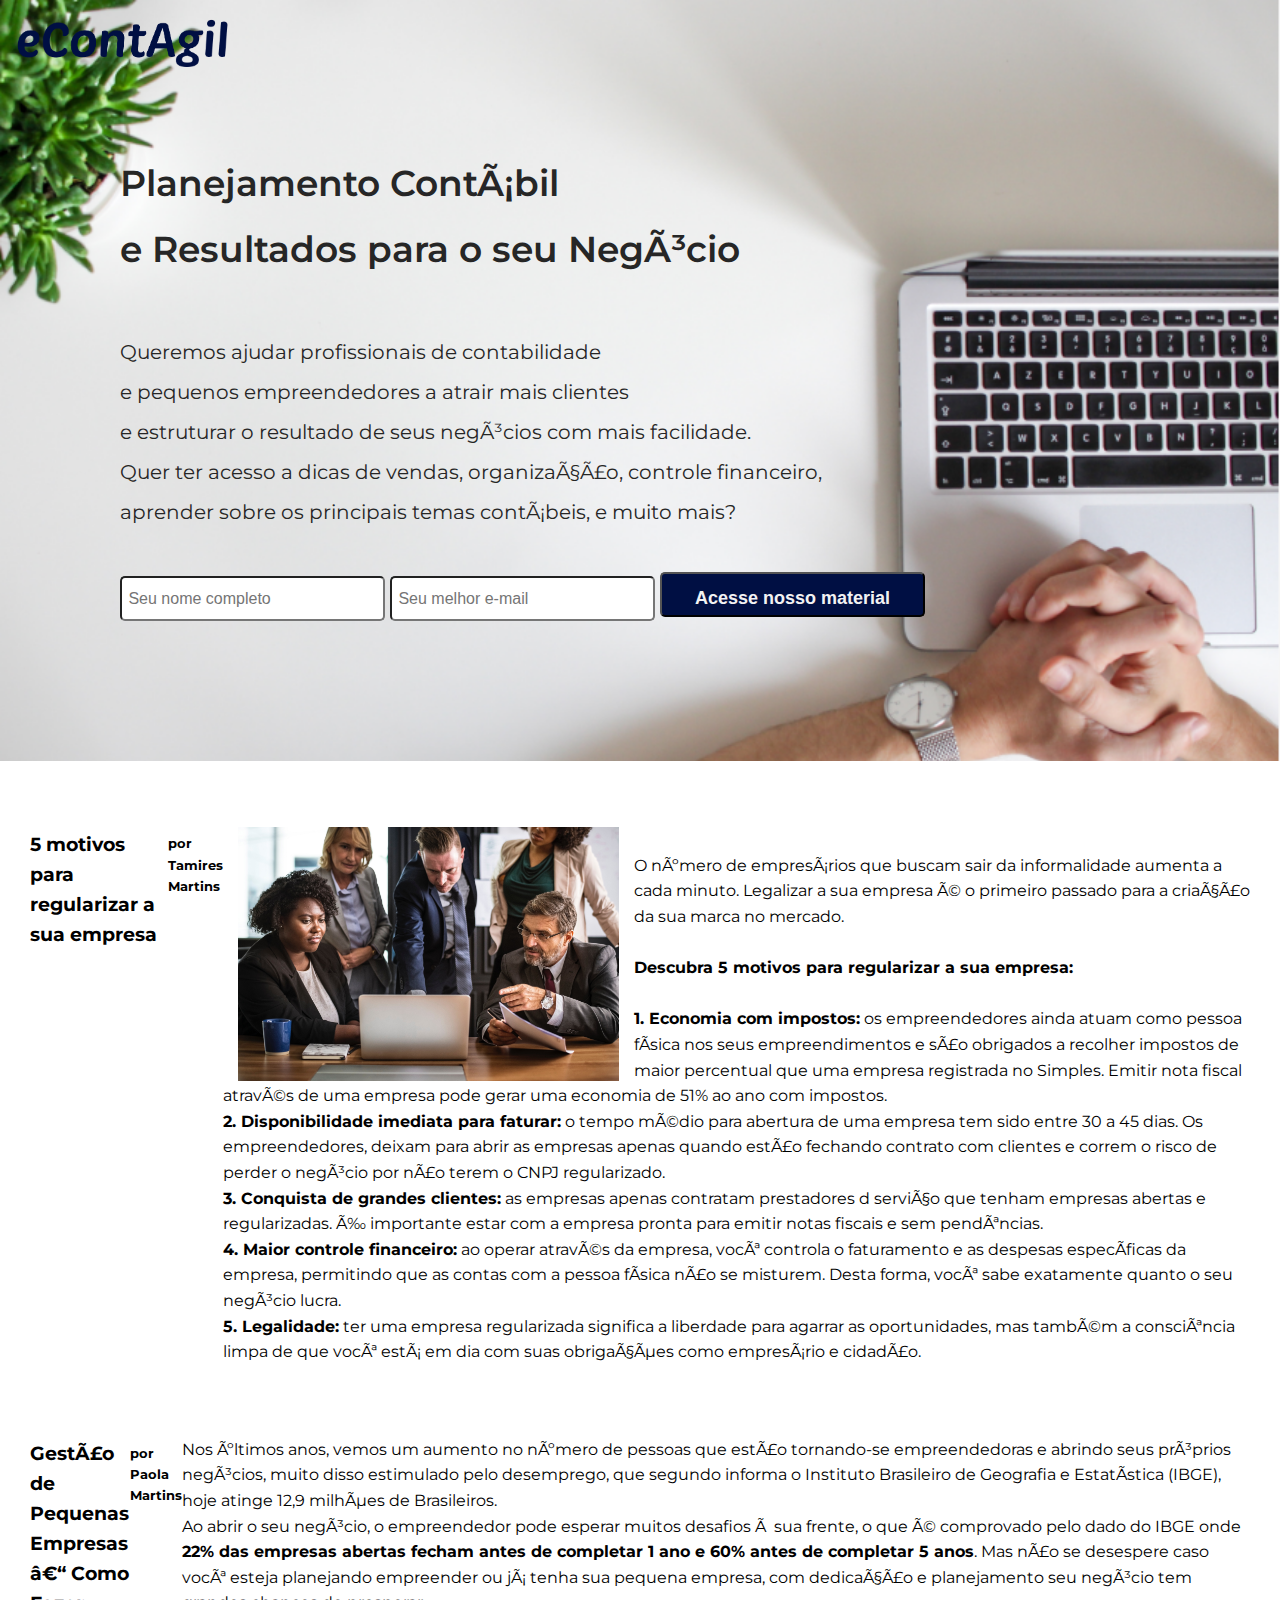
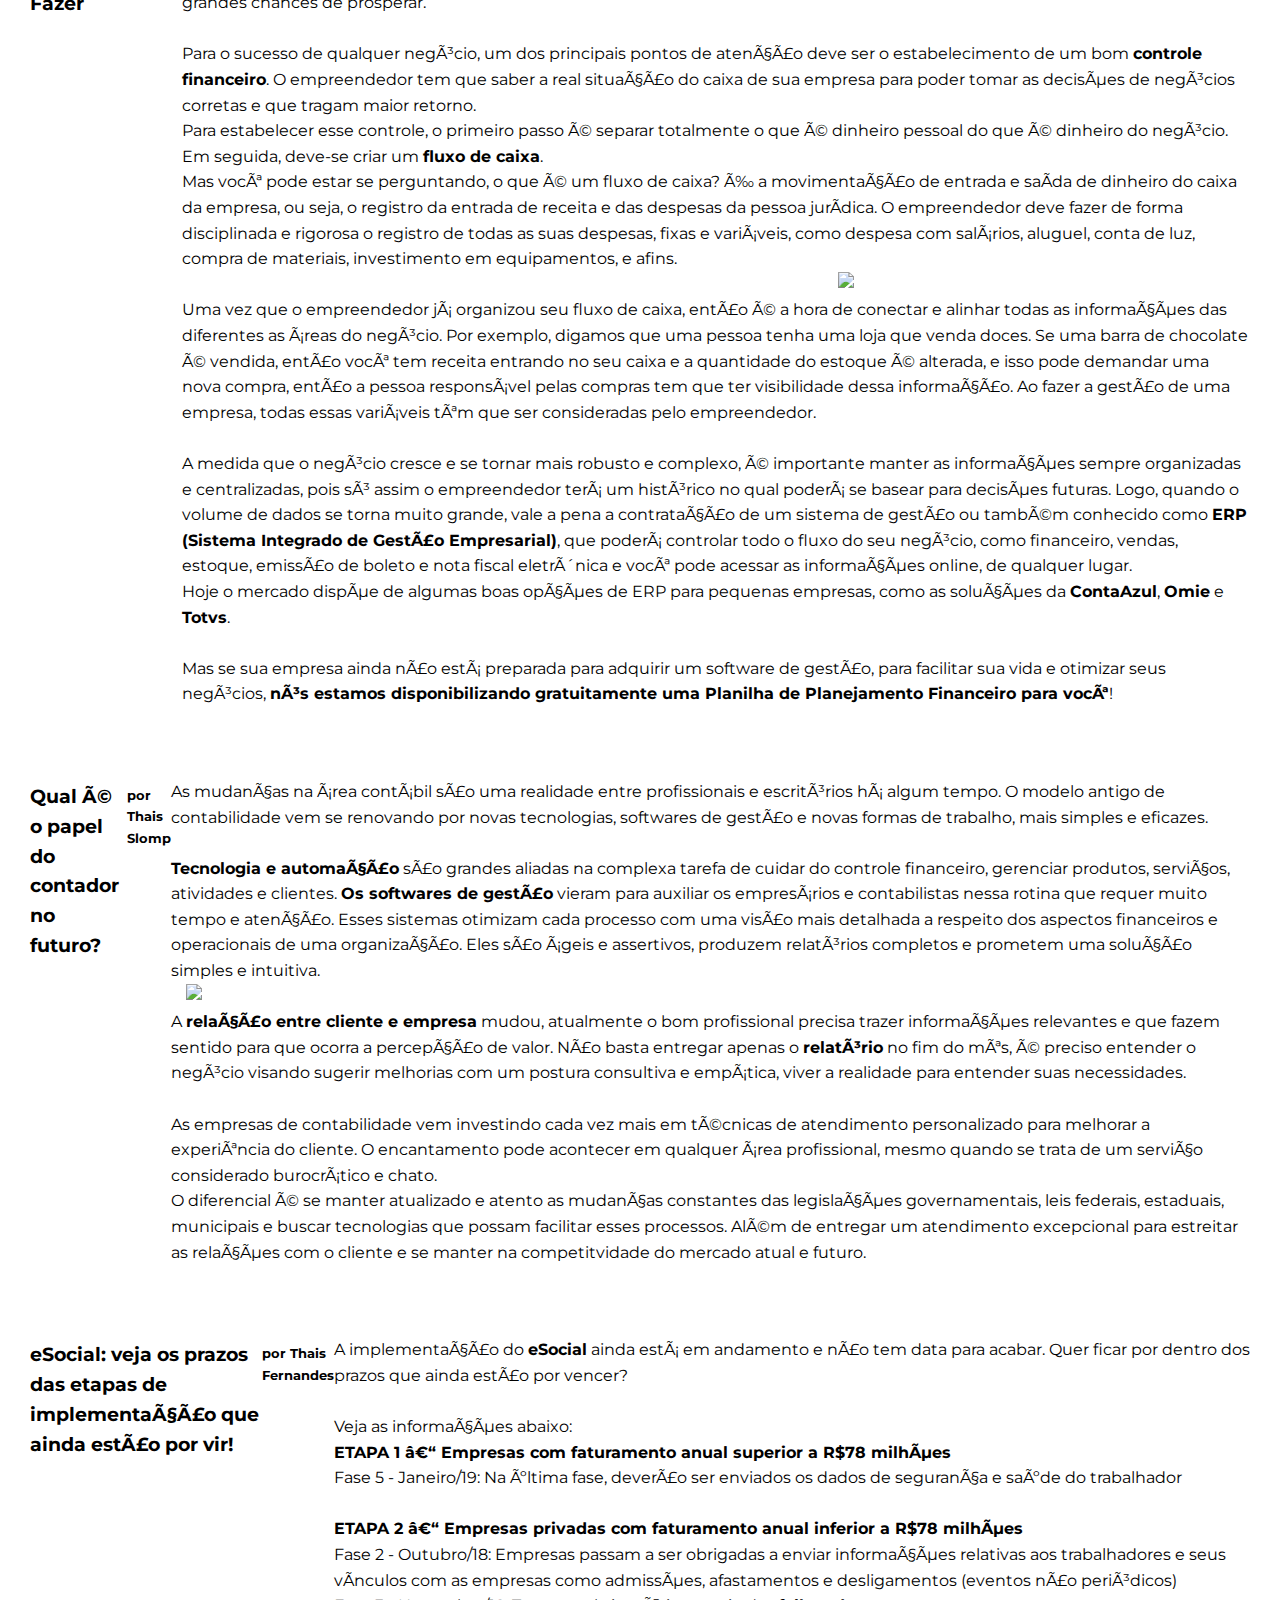
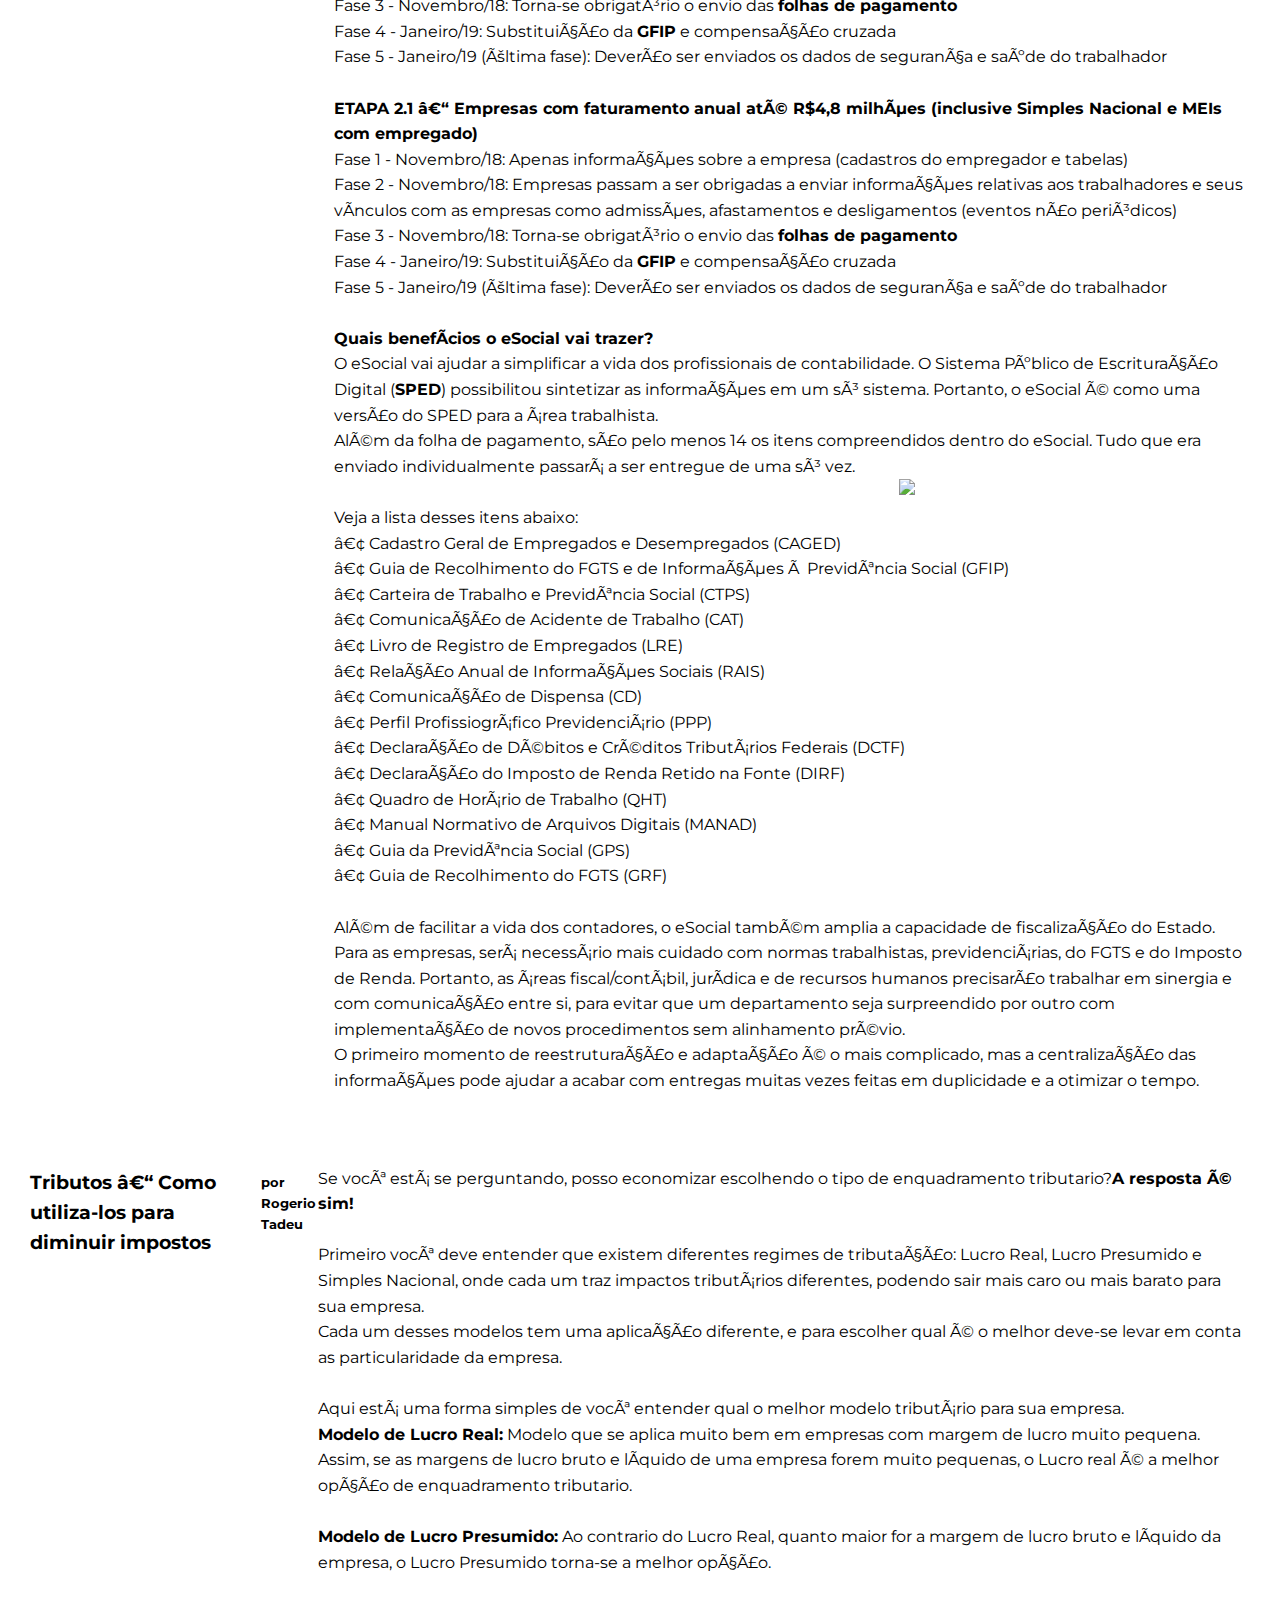
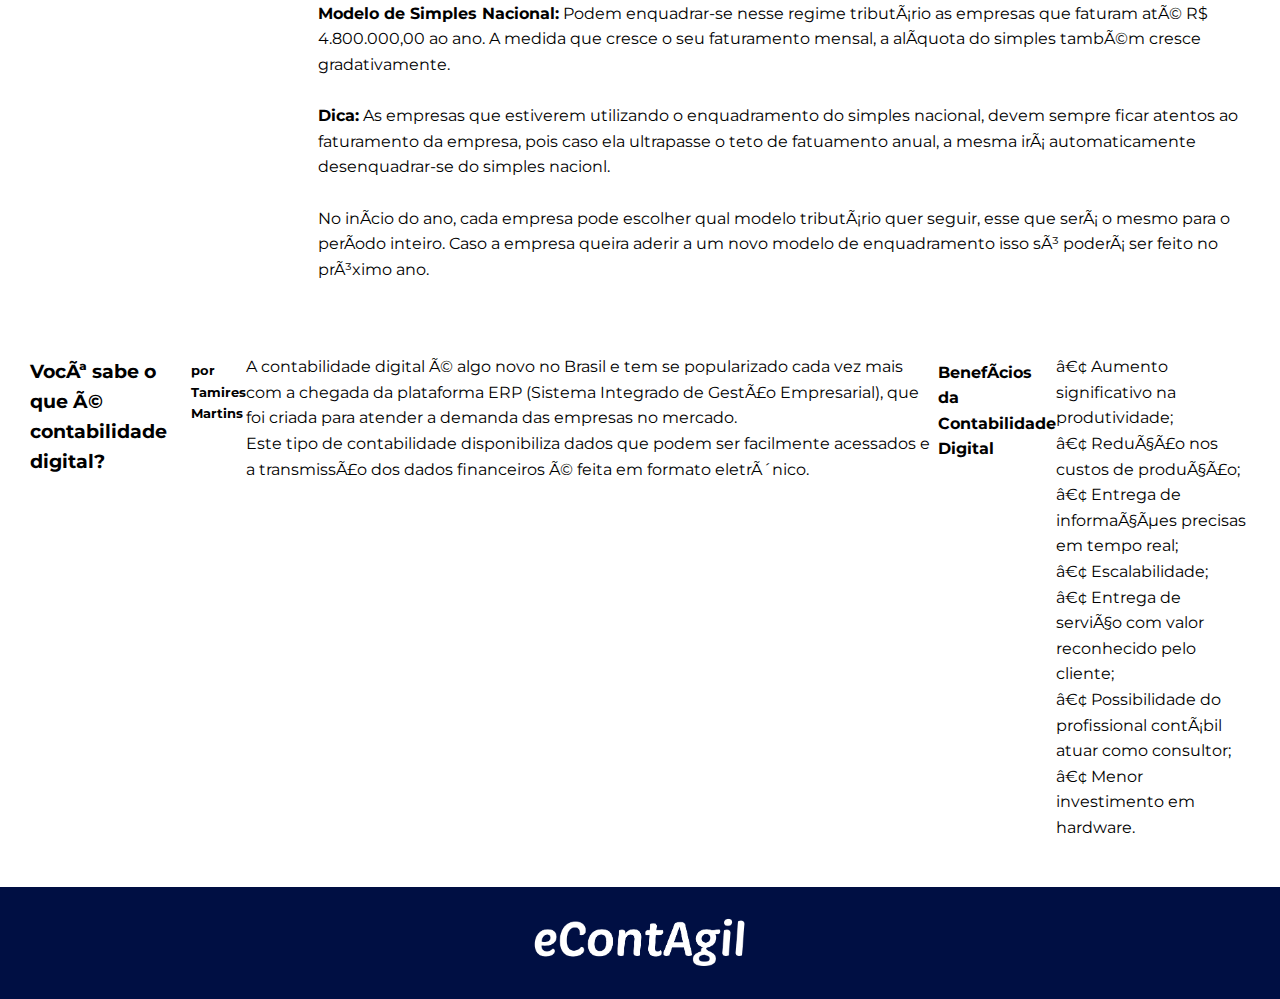
==== commit eb1f8b86: "footer" ====
--- a/index.html
+++ b/index.html
@@ -258,7 +258,7 @@
 
     <!-- Footer -->
     <div class="footer">
-        <h2>Footer</h2>
+        <img src="images/logobranco.png" alt="logo" HEIGHT="65" WIDTH="215" />
     </div>
 
     <script type="text/javascript">
--- a/style.css
+++ b/style.css
@@ -193,12 +193,7 @@
 .footer {
     padding: 20px;
     text-align: center;
-    background: #ddd;
-}
-
-.img {
-    width: 100%;
-    padding: 20px;
+    background: #000F43;
 }
 
 
